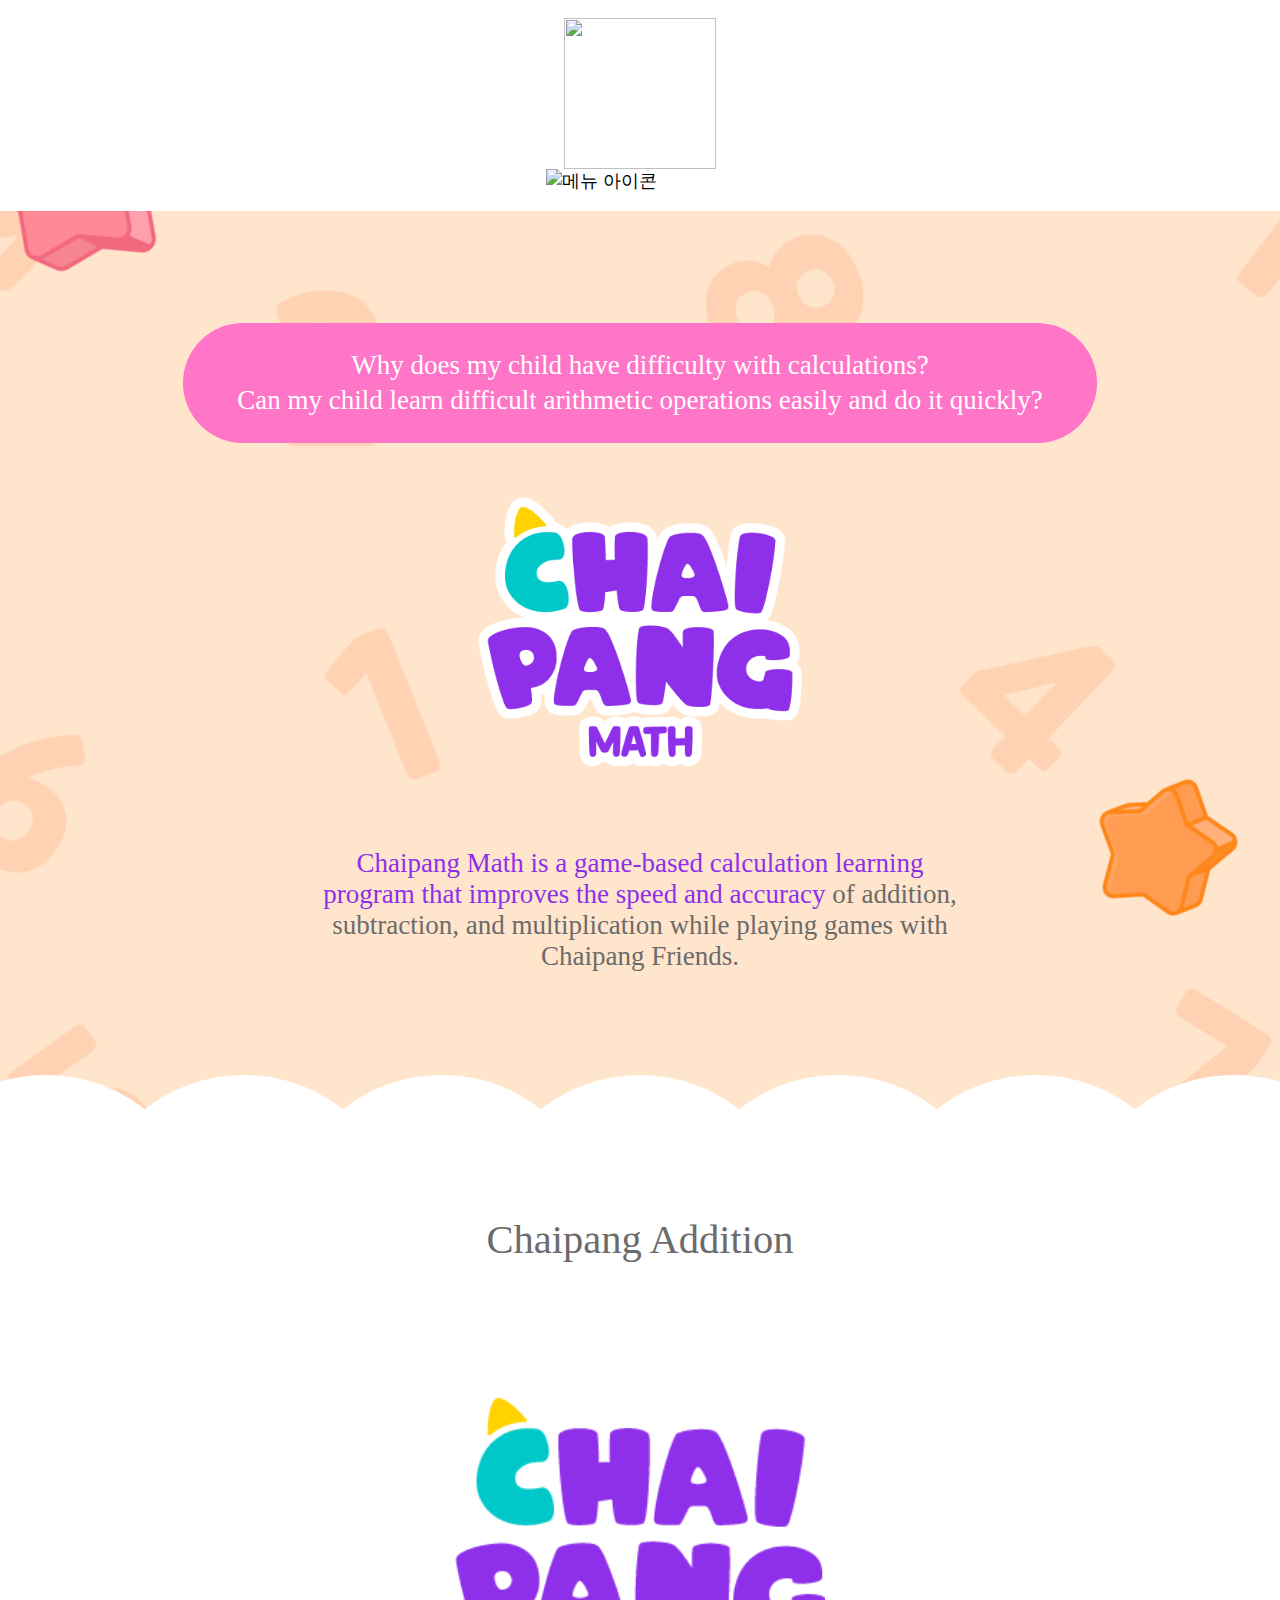
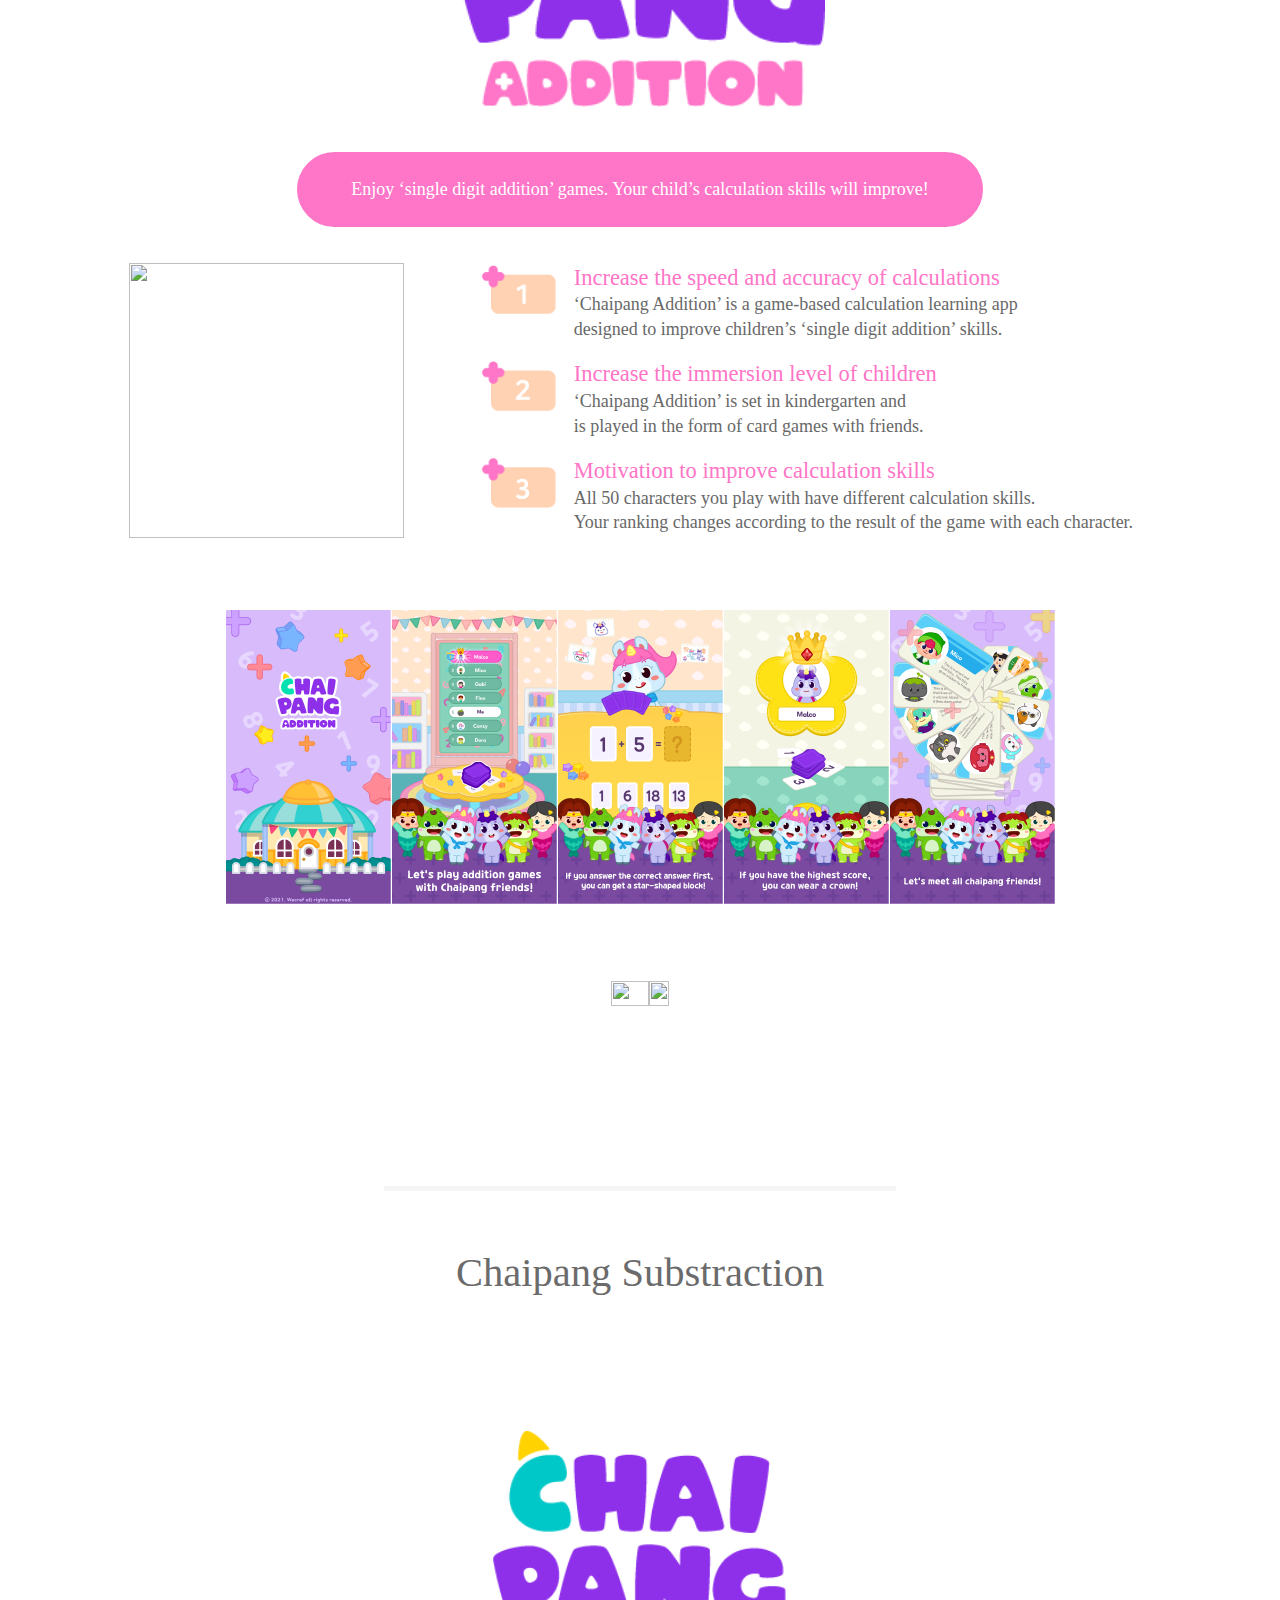
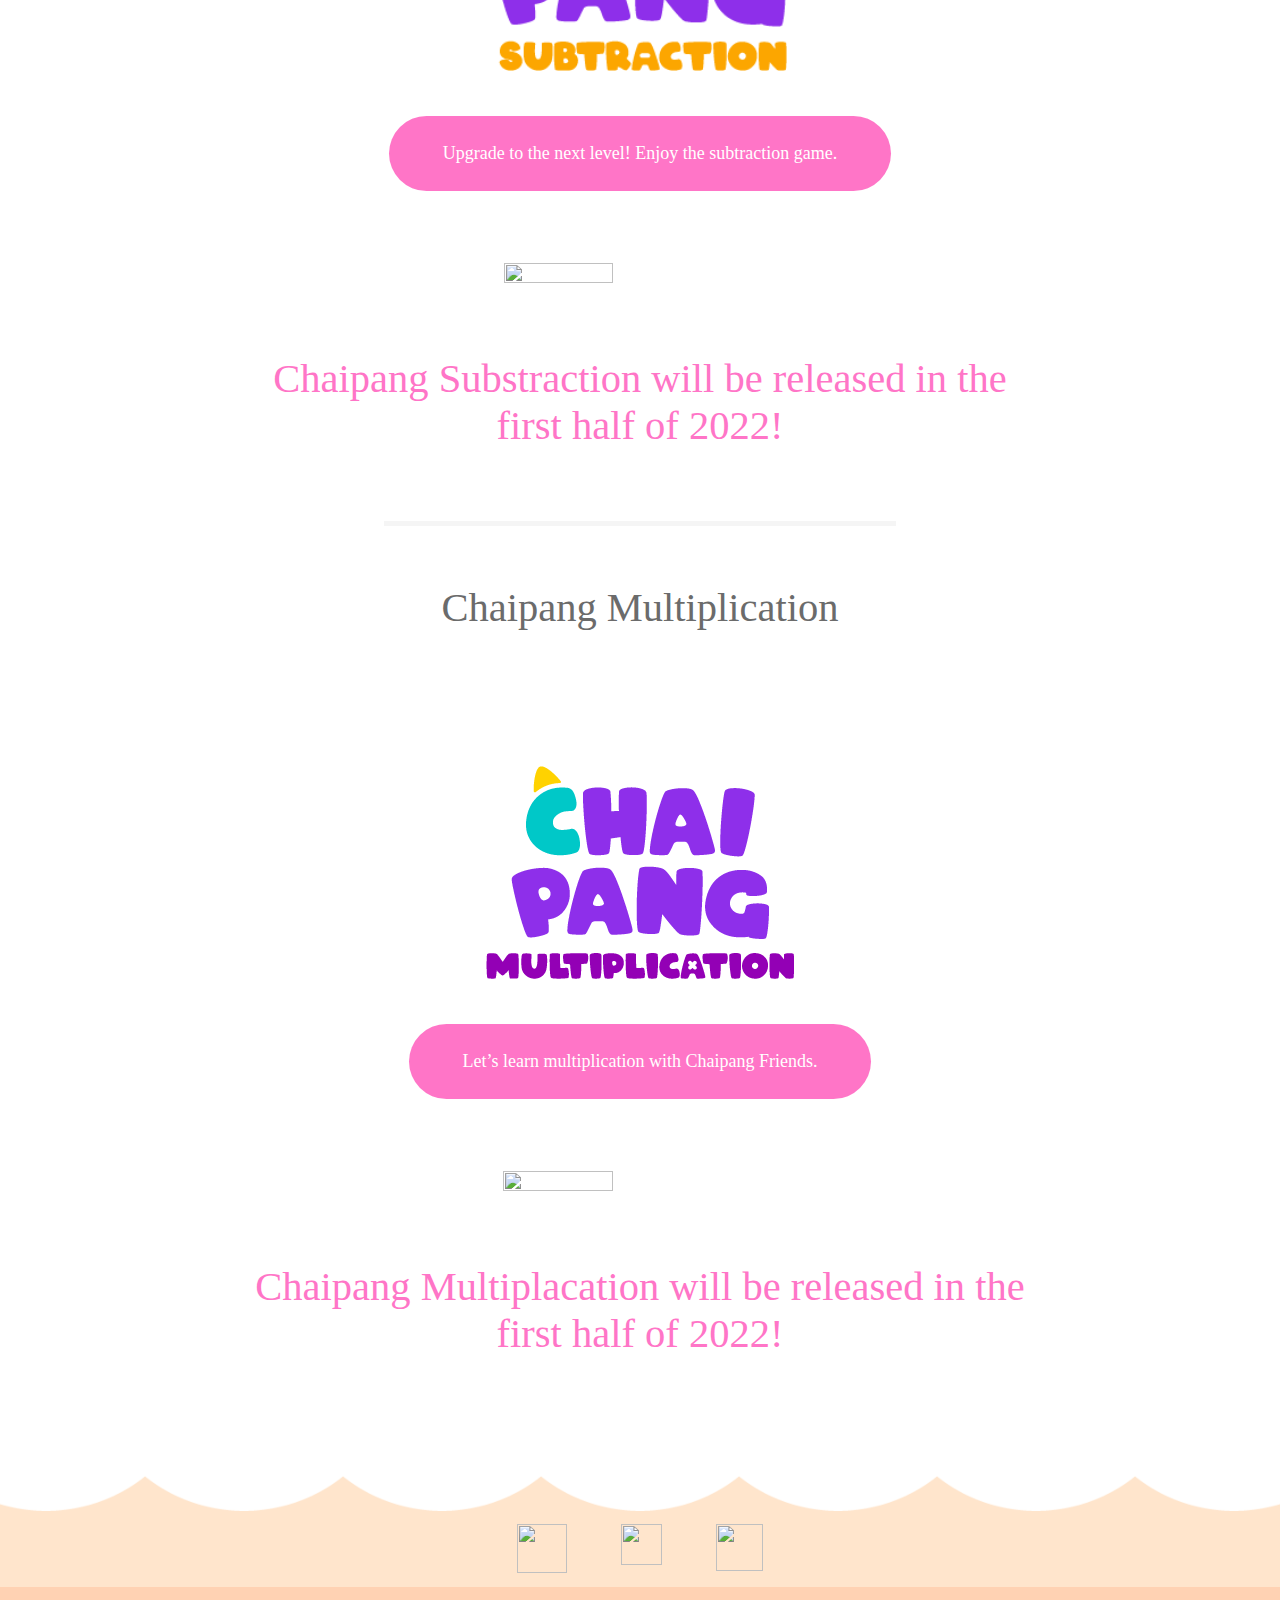
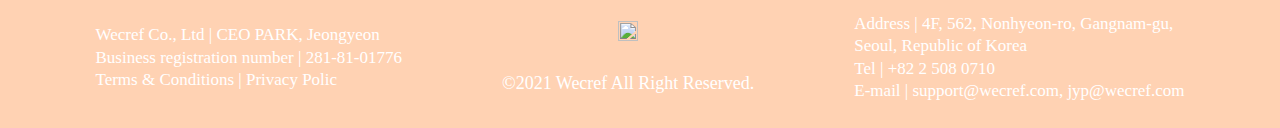
==== en_index.html @ 9ae9eca2 "반응형 6차 수정" ====
<html lang="en">
<head>
    <meta charset="UTF-8">
    <meta http-equiv="X-UA-Compatible" content="IE=edge">
    <meta name="viewport" content="width=device-width, initial-scale=1.0">
    <title>Chaipang Math</title>

    <link rel="stylesheet" href="./main.css"/>
    <script type="module" src="./main.js" defer="defer"></script>
</head>
<body>
    <span id="menu-main"></span>
    <nav>
        <div id="nav-main">
            <div id="nav-logo">
                <ul class="MarginZero">
                    <li><img src="./Resources/Img/Math_2.png"/></li>
                </ul>
            </div>
            <img
                id="nav_menu_icon"
                src="./Resources/Img/list_white_48dp.svg"
                alt="메뉴 아이콘"
            />
        </div>
        <div id="nav-contents" class="NanumB Font20Size">
            <ul id="nav-contents-menu" class="MarginZero PaddingZero">            
                <li data-href="#menu-main">About us</li>
                <li data-href="#menu-addition">Chaipang Addition</li>
                <li data-href="#menu-subtraction">Chaipang Substraction</li>
                <li data-href="#menu-multiplication">Chaipang Multiplication</li>
                <li>|</li>
                <li><a href="#">Chaipang kids</a></li>
                <li><a href="#">Wecref Co., Ltd.</a></li>
            </ul>
            <ul id="nav-contents-link">
                <li><a href="https://www.youtube.com/channel/UCpsxCqG0PIUx75o36Si4ptA"><img src="./Resources/Img/Math_4.png"/></a></li>
                <li><a href="https://www.instagram.com/chaipang.kids"><img src="./Resources/Img/Math_5.png"/></a></li>
                <li><a href="https://blog.naver.com/chaipang_kids"><img src="./Resources/Img/Math_6.png"/></a></li>
            </ul>
            <ul id="nav-contents-lang" class="MarginZero PaddingZero">
                <li data-lang="kr_index.html">KOR</li>
                <li>|</li>
                <li data-lang="en_index.html" class="clicked">ENG</li>
            </ul>
        </div>
    </nav>
    <div id="contents-main">
        <div id="contents-main-InfoA">
            <p class="MarginZero NanumEB Font30Size">Why does my child have difficulty with calculations?</p>
            <p class="MarginZero NanumEB Font30Size">Can my child learn difficult arithmetic operations easily and do it quickly?</p>
        </div>
        <img src="./Resources/Img/En/Math_7.png"/>
        <div id="contents-main-InfoB">
            <!-- <p class="MarginZero NanumB Font30Size"><span class="TxtNeon">Chaipang Math is a game-based calculation learning program</span></p>
            <p class="NanumB Font30Size"><span class="TxtNeon">that improves the speed and accuracy</span> of addition, subtraction, and multiplication</p>
            <p class="MarginZero NanumB Font30Size">while playing games with Chaipang Friends.</p> -->
            <p class="NanumB Font30Size"><span class="TxtNeon">Chaipang Math is a game-based calculation learning program that improves the speed and accuracy</span> of addition, subtraction, and multiplication while playing games with Chaipang Friends.</p>
        </div>
    </div>
    <div id="waveDecoUp"></div>
    <div id="contents-category">
        <div id="contents-category-container">
            <span id="menu-addition"></span>
            <p id="title" class="NanumEB Font45Size">Chaipang Addition</p>
            <img id="title-img" src="./Resources/Img/En/Math_8.png" />
            <p id="info" class="NanumEB Font33Size">Enjoy ‘single digit addition’ games. Your child’s calculation skills will improve!</p>
            <div id="release-container">
                <img src="./Resources/Img/Math_9.png"/>
                <div id="release-container-info">
                    <div id="release-info">
                        <img src="./Resources/Img/En/Math_10-1.png"/>
                        <div>
                            <p class="NanumEB Font25Size">Increase the speed and accuracy of calculations</p>
                            <p class="NanumR Font20Size">‘Chaipang Addition’ is a game-based calculation learning app</p>
                            <p class="NanumR Font20Size">designed to improve children’s ‘single digit addition’ skills.</p>
                        </div>
                    </div>
                    <div id="release-info">
                        <img src="./Resources/Img/En/Math_10-2.png"/>
                        <div>
                            <p class="NanumEB Font25Size">Increase the immersion level of children</p>
                            <p class="NanumR Font20Size">‘Chaipang Addition’ is set in kindergarten and</p>                            
                            <p class="NanumR Font20Size">is played in the form of card games with friends.</p>                            
                        </div>
                    </div>
                    <div id="release-info">
                        <img src="./Resources/Img/En/Math_10-3.png"/>
                        <div>
                            <p class="NanumEB Font25Size">Motivation to improve calculation skills</p>
                            <p class="NanumR Font20Size">All 50 characters you play with have different calculation skills.</p>
                            <p class="NanumR Font20Size">Your ranking changes according to the result of the game with each character.</p>
                        </div>
                    </div>
                </div>
            </div>
            <ul id="release-container-imgs" class="">
                <li><img src="./Resources/Img/En/Math_11.png"/></li>
                <li><img src="./Resources/Img/En/Math_12.png"/></li>
                <li><img src="./Resources/Img/En/Math_13.png"/></li>
                <li><img src="./Resources/Img/En/Math_14.png"/></li>
                <li><img src="./Resources/Img/En/Math_15.png"/></li>
            </ul>
            <ul id="release-container-link">
                <li><a href="https://play.google.com/store/apps/details?id=com.wecref.chaipang.chinese&hl=en&gl=kr"><img src="./Resources/Img/source.png"/></a></li>
                <li><a href="https://apps.apple.com/kr/app/%EC%B0%A8%EC%9D%B4%ED%8C%A1-%EC%A4%91%EA%B5%AD%EC%96%B4/id1570555582"><img src="./Resources/Img/source_1.png"/></a></li>
            </ul>
        </div>
        <div id="newline"></div>
        <div id="contents-category-container">
            <span id="menu-subtraction"></span>
            <p id="title" class="NanumEB Font45Size">Chaipang Substraction</p>
            <img id="title-img" src="./Resources/Img/En/Math_16.png" />
            <p id="info" class="NanumEB Font33Size">Upgrade to the next level! Enjoy the subtraction game.</p>
            <img id="character" src="./Resources/Img/Math_17.png"/>
            <p id="comingSoon" class="MarginZero NanumEB Font45Size">Chaipang Substraction will be released in the</p>
            <p id="comingSoon" class="MarginZero NanumEB Font45Size">first half of 2022!</p>
        </div>
        <div id="newline"></div>
        <div id="contents-category-container">
            <span id="menu-multiplication"></span>
            <p id="title" class="NanumEB Font45Size">Chaipang Multiplication</p>
            <img id="title-img" src="./Resources/Img/En/Math_23.png" />
            <p id="info" class="NanumEB Font33Size">Let’s learn multiplication with Chaipang Friends.</p>
            <img id="character" src="./Resources/Img/Math_18.png"/>
            <p id="comingSoon" class="MarginZero NanumEB Font45Size">Chaipang Multiplacation will be released in the</p>
            <p id="comingSoon" class="MarginZero NanumEB Font45Size">first half of 2022!</p>
        </div>
    </div>
    <div id="waveDecoDown"></div>
    <footer>
        <ul id="footer-link">
            <li><a href="https://www.youtube.com/channel/UCpsxCqG0PIUx75o36Si4ptA"><img src="./Resources/Img/Math_20.png"/></a></li>
            <li><a href="https://www.instagram.com/chaipang.kids"><img src="./Resources/Img/Math_21.png"/></a></li>
            <li><a href="https://blog.naver.com/chaipang_kids"><img src="./Resources/Img/Math_22.png"/></a></li>
        </ul>
        <div id="footer-info">
            <ul>
                <li>Wecref Co., Ltd | CEO PARK, Jeongyeon</li>
                <li>Business registration number | 281-81-01776</li>
                <li>Terms & Conditions | Privacy Polic</li>
            </ul>
            <ul>
                <li><img src="./Resources/Img/source_2.png"/></li>
                <li>©2021 Wecref All Right Reserved.</li>
            </ul>
            <ul>
                <li>Address | 4F, 562, Nonhyeon-ro, Gangnam-gu,</li>
                <li>Seoul, Republic of Korea</li>
                <li>Tel | +82 2 508 0710</li>
                <li>E-mail | support@wecref.com, jyp@wecref.com</li>
            </ul>
        </div>
    </footer>
</body>
</html>
---- main.css ----
@charset "UTF-8";
@import url(CSS/Font.css);
@import url(CSS/Public.css);
@import url(CSS/Deco.css);
@import url(CSS/Nav.css);
@import url(CSS/ContentsMain.css);
@import url(CSS/ContentsCategory.css);
@import url(CSS/Footer.css);
@import url(CSS/BodyAndResolution.css);
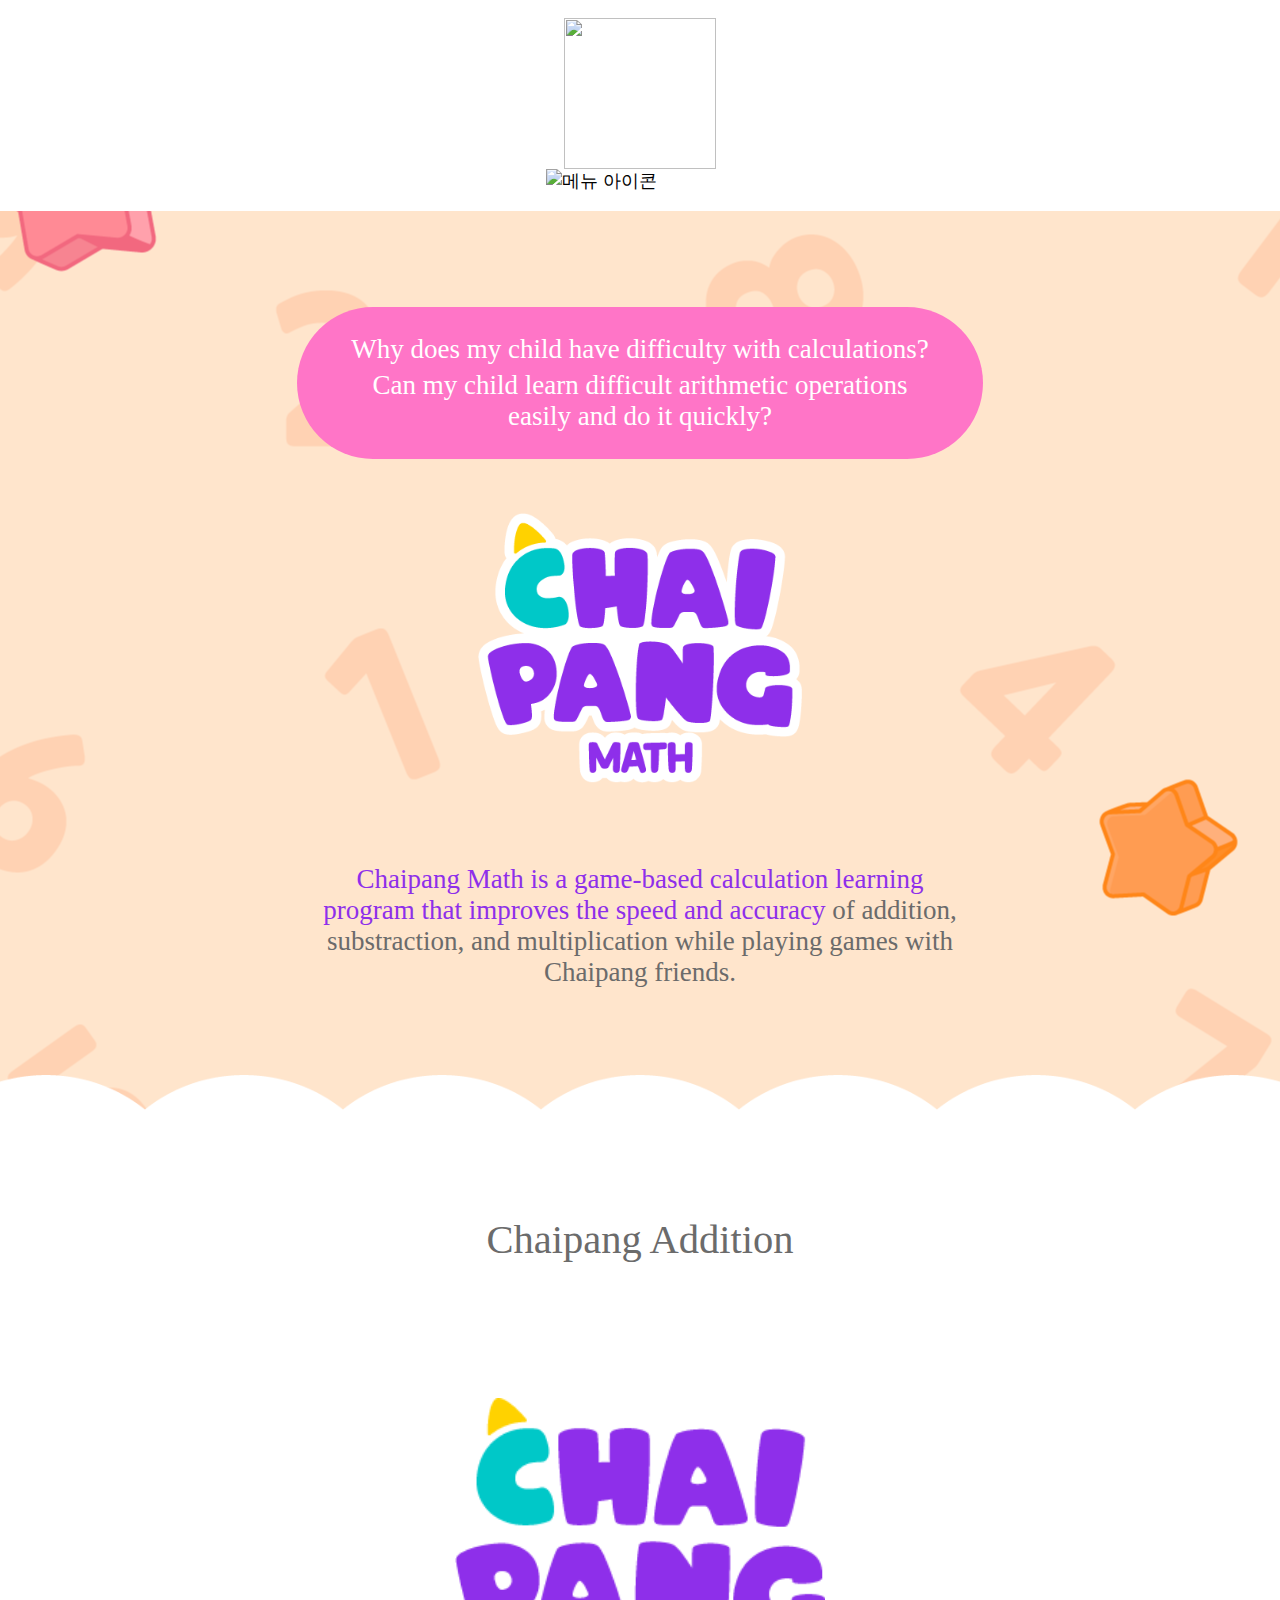
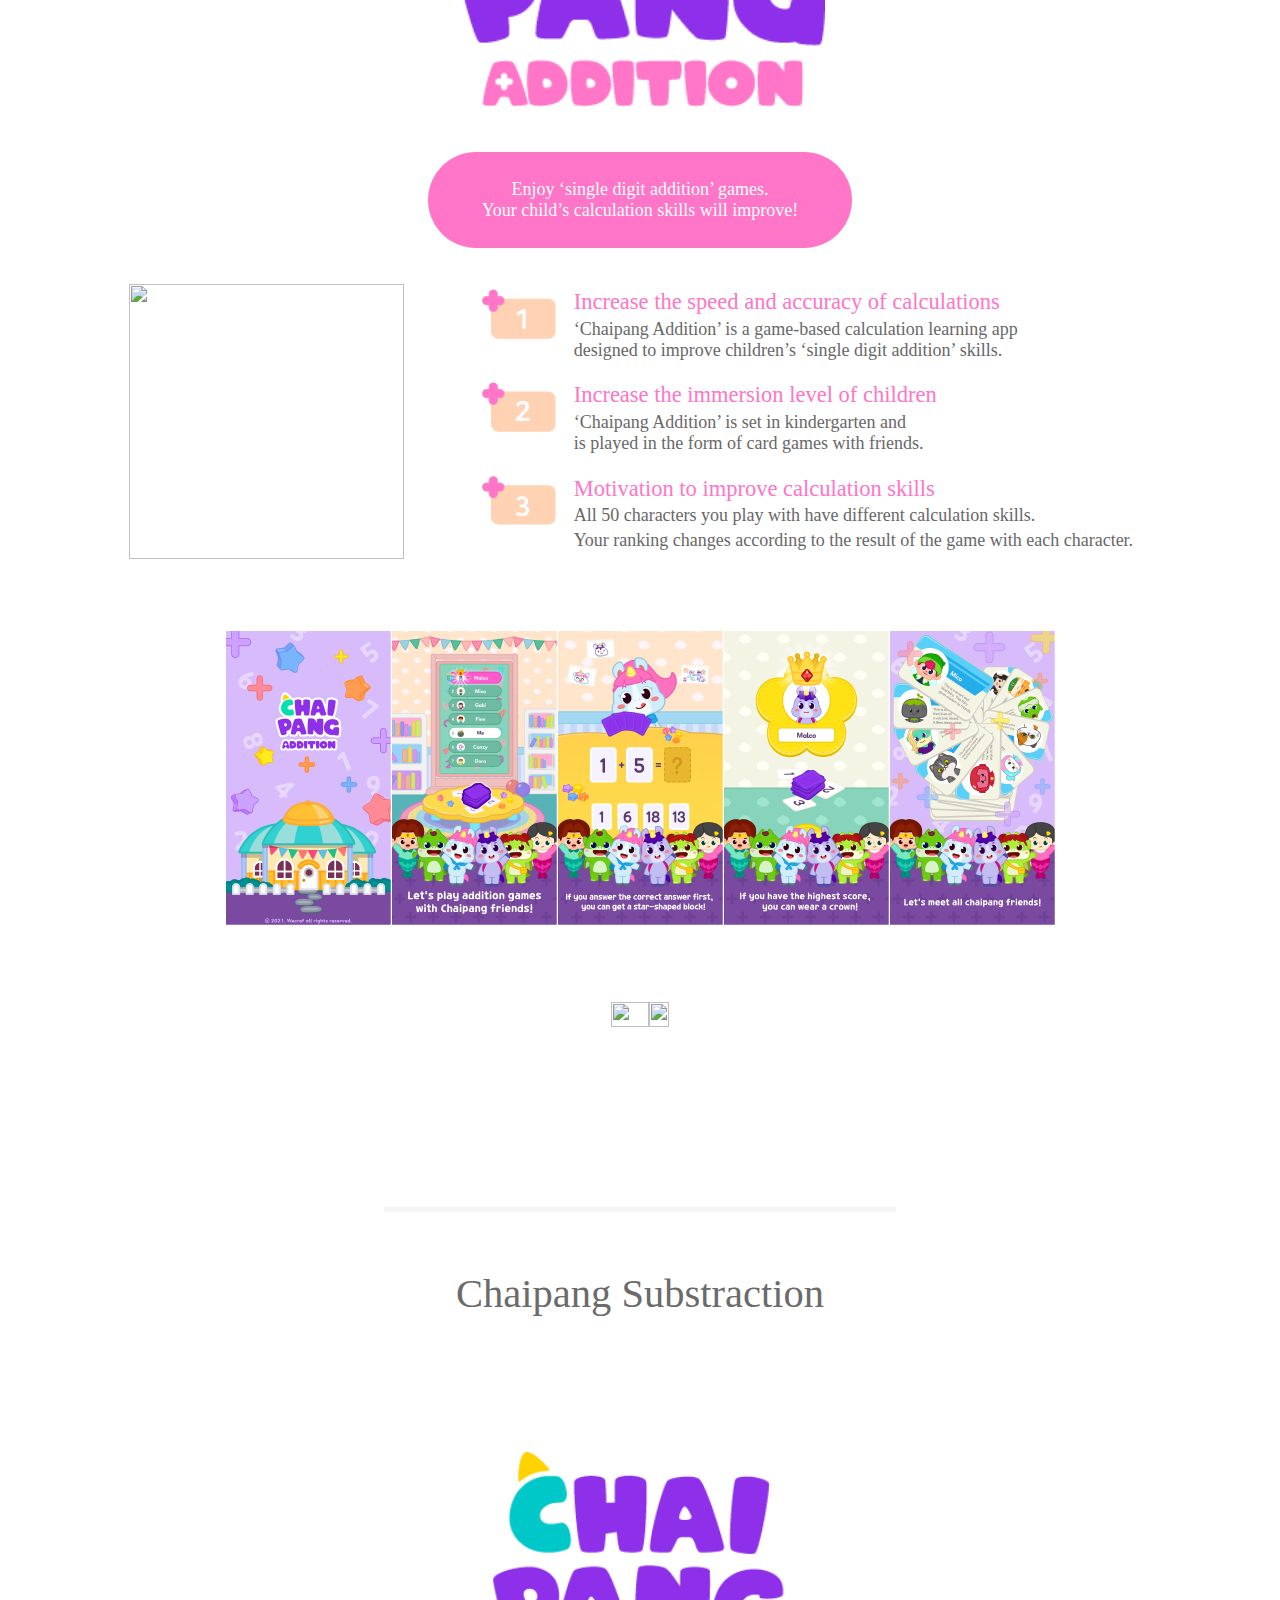
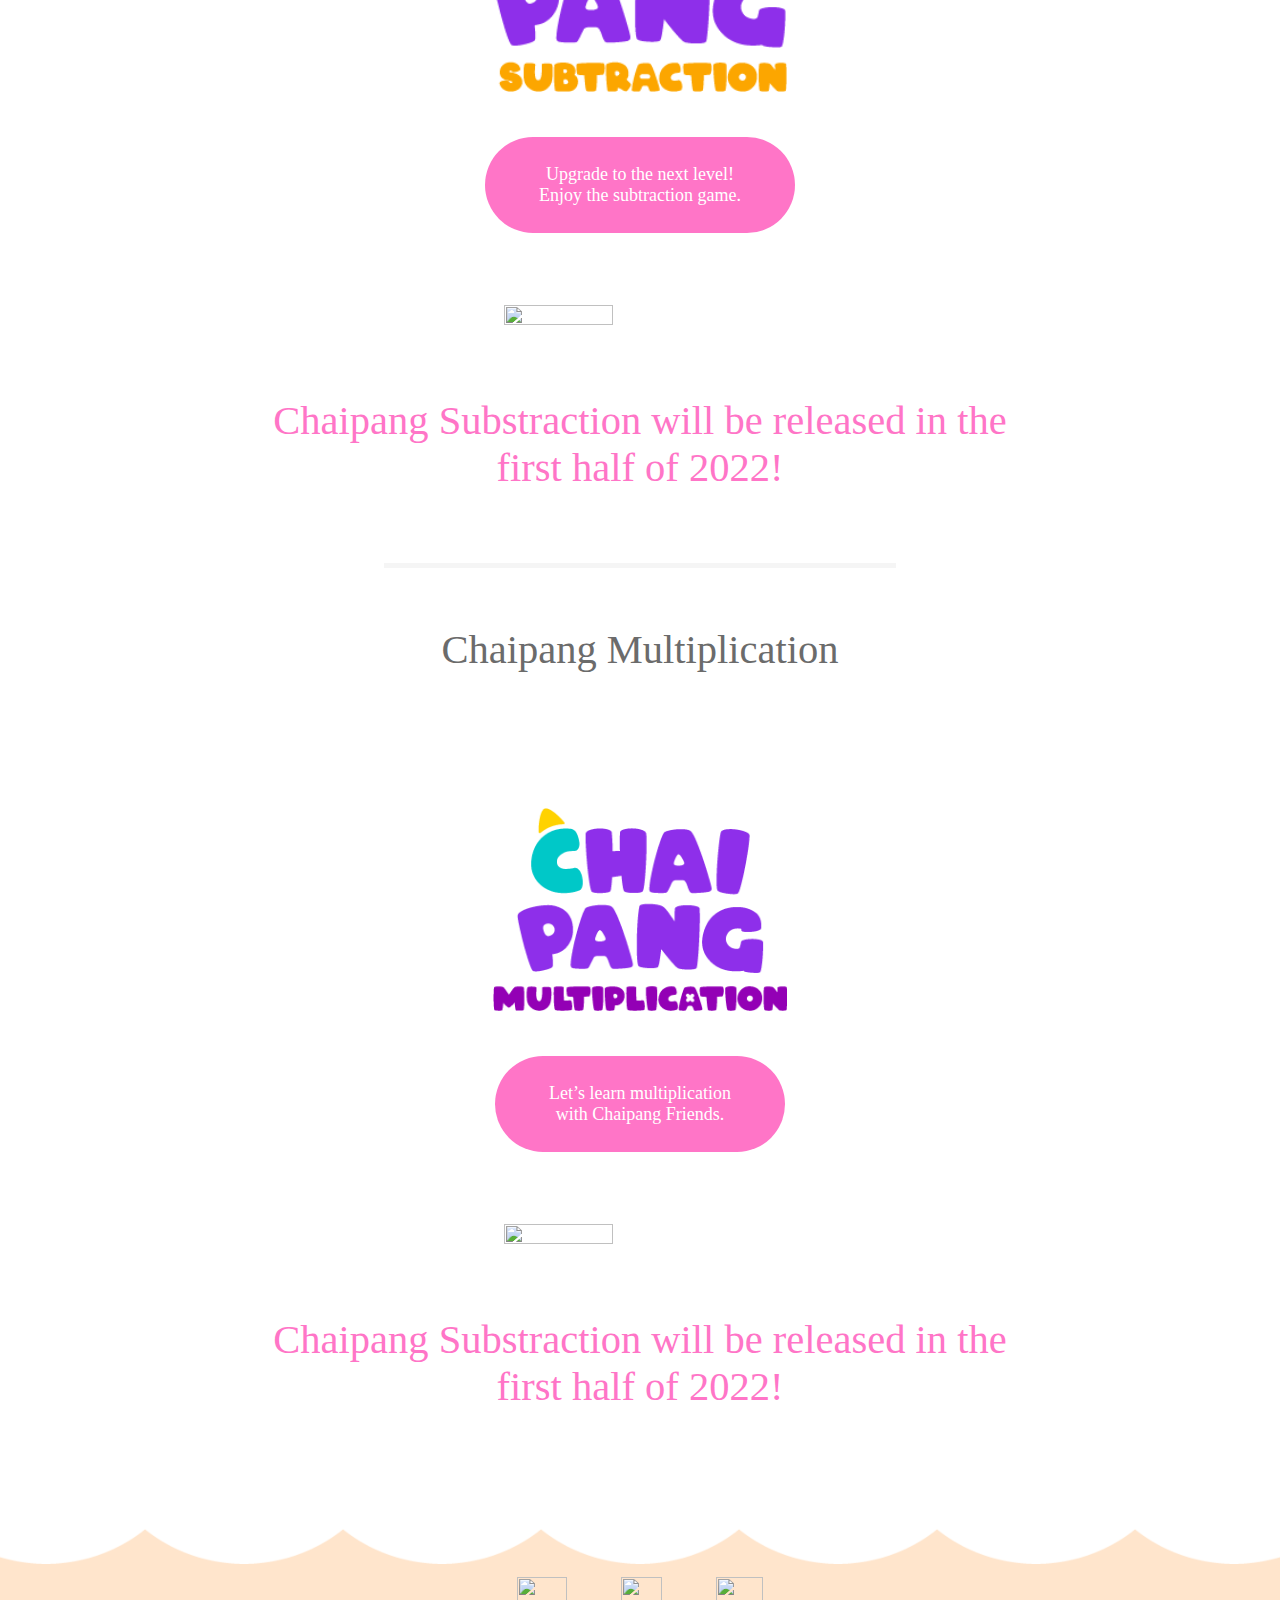
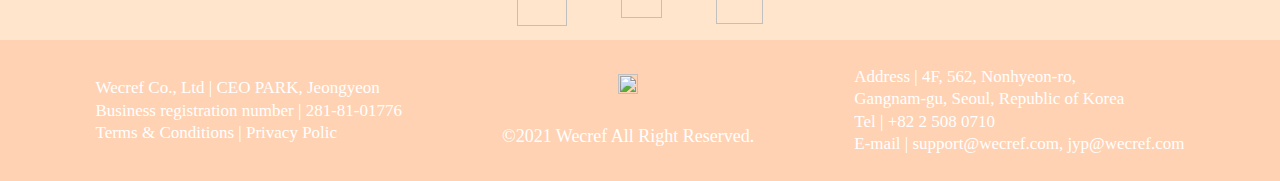
==== commit f3a16d88: "도메인 적용 및 메타 데이터 추가" ====
--- a/en_index.html
+++ b/en_index.html
@@ -3,6 +3,47 @@
     <meta charset="UTF-8">
     <meta http-equiv="X-UA-Compatible" content="IE=edge">
     <meta name="viewport" content="width=device-width, initial-scale=1.0">
+
+    <meta name="Keywords" content="Chaipang, Chaipang Math, Wecref, Math for kids, arithmetic for kids, addition for kids, substraction for kids, multiplication for kids, math game" />
+    <meta name="Description" content="Chaipang Math is a game-based calculation learning program that improves the speed and accuracy of addition, substraction, and multiplication." />
+    
+    <meta http-equiv="Subject" content="Chaipang Math is a game-based calculation learning program that improves the speed and accuracy of addition, substraction, and multiplication." />
+    <meta http-equiv="Title" content="Chaipang Math" />
+    <meta http-equiv="Author" content="K.Moon" />
+    <meta http-equiv="publisher" content="Wecref" />
+    <meta http-equiv="Other Agent" content="K.Moon" />
+    <meta http-equiv="Generator" content="Visual Studio Code" />
+    <meta http-equiv="Reply-To" content="wecref.dev@gmail.com" />
+    <meta http-equiv="Email" content="wecref.dev@gmail.com" />
+    <meta http-equiv="Distribution" content="K.Moon" />
+    <meta http-equiv="Copyright" content="2022 Wecref Co., Ltd." />
+    <meta name="Date" content="2022-02-22T05:12:00+09:00" />
+    <meta http-equiv="Content-Script-Type" content="Text/javascript" />
+    <meta property="https://math.chaipangkids.com/" content="website" />
+    <!-- 기본적 웹 설정 og 메타태그 -->
+    <meta property="og:url" content="https://math.chaipangkids.com/" />
+    <meta property="og:title" content="Chaipang Math" />
+    <meta
+      property="og:image"
+      content="https://math.chaipangkids.com/Resources/Img/share.png"
+    />
+    <meta
+      property="og:image:secure_url"
+      content="https://math.chaipangkids.com/Resources/Img/share.png"
+    />
+    <meta property="og:image:type" content="image/png" />
+    <meta property="og:image:width" content="1200" />
+    <meta property="og:image:height" content="630" />
+    <meta property="og:image:alt" content="차이팡 공유 썸네일" />
+    <meta
+      property="og:description"
+      content="Chaipang Math is a game-based calculation learning program that improves the speed and accuracy of addition, substraction, and multiplication."
+    />
+    <meta property="og:site_name" content="Chaipang Math" />
+    <meta property="og:locale" content="en_US" />
+    <meta property="og:locale:alternate" content="ko_KR" />
+
+    <link rel="shortcut icon" type="image/x-icon" href="Resources/Img/wecref_cion.png" />
     <title>Chaipang Math</title>
 
     <link rel="stylesheet" href="./main.css"/>
@@ -48,14 +89,13 @@
     <div id="contents-main">
         <div id="contents-main-InfoA">
             <p class="MarginZero NanumEB Font30Size">Why does my child have difficulty with calculations?</p>
-            <p class="MarginZero NanumEB Font30Size">Can my child learn difficult arithmetic operations easily and do it quickly?</p>
+            <p class="MarginZero NanumEB Font30Size">Can my child learn difficult arithmetic operations <br class="br"/>easily and do it quickly?</p>
         </div>
         <img src="./Resources/Img/En/Math_7.png"/>
         <div id="contents-main-InfoB">
-            <!-- <p class="MarginZero NanumB Font30Size"><span class="TxtNeon">Chaipang Math is a game-based calculation learning program</span></p>
-            <p class="NanumB Font30Size"><span class="TxtNeon">that improves the speed and accuracy</span> of addition, subtraction, and multiplication</p>
-            <p class="MarginZero NanumB Font30Size">while playing games with Chaipang Friends.</p> -->
-            <p class="NanumB Font30Size"><span class="TxtNeon">Chaipang Math is a game-based calculation learning program that improves the speed and accuracy</span> of addition, subtraction, and multiplication while playing games with Chaipang Friends.</p>
+            <p class="NanumB Font30Size">
+                <span class="TxtNeon">Chaipang Math is a game-based calculation learning program that improves the speed and accuracy</span> 
+                of addition, substraction, and multiplication while playing games with Chaipang friends.</p>
         </div>
     </div>
     <div id="waveDecoUp"></div>
@@ -64,7 +104,7 @@
             <span id="menu-addition"></span>
             <p id="title" class="NanumEB Font45Size">Chaipang Addition</p>
             <img id="title-img" src="./Resources/Img/En/Math_8.png" />
-            <p id="info" class="NanumEB Font33Size">Enjoy ‘single digit addition’ games. Your child’s calculation skills will improve!</p>
+            <p id="info" class="NanumEB Font33Size">Enjoy ‘single digit addition’ games. <br class="br"/>Your child’s calculation skills will improve!</p>
             <div id="release-container">
                 <img src="./Resources/Img/Math_9.png"/>
                 <div id="release-container-info">
@@ -72,16 +112,14 @@
                         <img src="./Resources/Img/En/Math_10-1.png"/>
                         <div>
                             <p class="NanumEB Font25Size">Increase the speed and accuracy of calculations</p>
-                            <p class="NanumR Font20Size">‘Chaipang Addition’ is a game-based calculation learning app</p>
-                            <p class="NanumR Font20Size">designed to improve children’s ‘single digit addition’ skills.</p>
+                            <p class="NanumR Font20Size">‘Chaipang Addition’ is a game-based calculation learning app<br class="br"/> designed to improve children’s ‘single digit addition’ skills.</p>
                         </div>
                     </div>
                     <div id="release-info">
                         <img src="./Resources/Img/En/Math_10-2.png"/>
                         <div>
                             <p class="NanumEB Font25Size">Increase the immersion level of children</p>
-                            <p class="NanumR Font20Size">‘Chaipang Addition’ is set in kindergarten and</p>                            
-                            <p class="NanumR Font20Size">is played in the form of card games with friends.</p>                            
+                            <p class="NanumR Font20Size">‘Chaipang Addition’ is set in kindergarten and<br class="br"/> is played in the form of card games with friends.</p>                            
                         </div>
                     </div>
                     <div id="release-info">
@@ -111,7 +149,7 @@
             <span id="menu-subtraction"></span>
             <p id="title" class="NanumEB Font45Size">Chaipang Substraction</p>
             <img id="title-img" src="./Resources/Img/En/Math_16.png" />
-            <p id="info" class="NanumEB Font33Size">Upgrade to the next level! Enjoy the subtraction game.</p>
+            <p id="info" class="NanumEB Font33Size">Upgrade to the next level! <br class="br"/>Enjoy the subtraction game.</p>
             <img id="character" src="./Resources/Img/Math_17.png"/>
             <p id="comingSoon" class="MarginZero NanumEB Font45Size">Chaipang Substraction will be released in the</p>
             <p id="comingSoon" class="MarginZero NanumEB Font45Size">first half of 2022!</p>
@@ -121,9 +159,9 @@
             <span id="menu-multiplication"></span>
             <p id="title" class="NanumEB Font45Size">Chaipang Multiplication</p>
             <img id="title-img" src="./Resources/Img/En/Math_23.png" />
-            <p id="info" class="NanumEB Font33Size">Let’s learn multiplication with Chaipang Friends.</p>
+            <p id="info" class="NanumEB Font33Size">Let’s learn multiplication <br class="br"/>with Chaipang Friends.</p>
             <img id="character" src="./Resources/Img/Math_18.png"/>
-            <p id="comingSoon" class="MarginZero NanumEB Font45Size">Chaipang Multiplacation will be released in the</p>
+            <p id="comingSoon" class="MarginZero NanumEB Font45Size">Chaipang Substraction will be released in the</p>
             <p id="comingSoon" class="MarginZero NanumEB Font45Size">first half of 2022!</p>
         </div>
     </div>
@@ -145,8 +183,8 @@
                 <li>©2021 Wecref All Right Reserved.</li>
             </ul>
             <ul>
-                <li>Address | 4F, 562, Nonhyeon-ro, Gangnam-gu,</li>
-                <li>Seoul, Republic of Korea</li>
+                <li>Address | 4F, 562, Nonhyeon-ro,</li>
+                <li>Gangnam-gu, Seoul, Republic of Korea</li>
                 <li>Tel | +82 2 508 0710</li>
                 <li>E-mail | support@wecref.com, jyp@wecref.com</li>
             </ul>
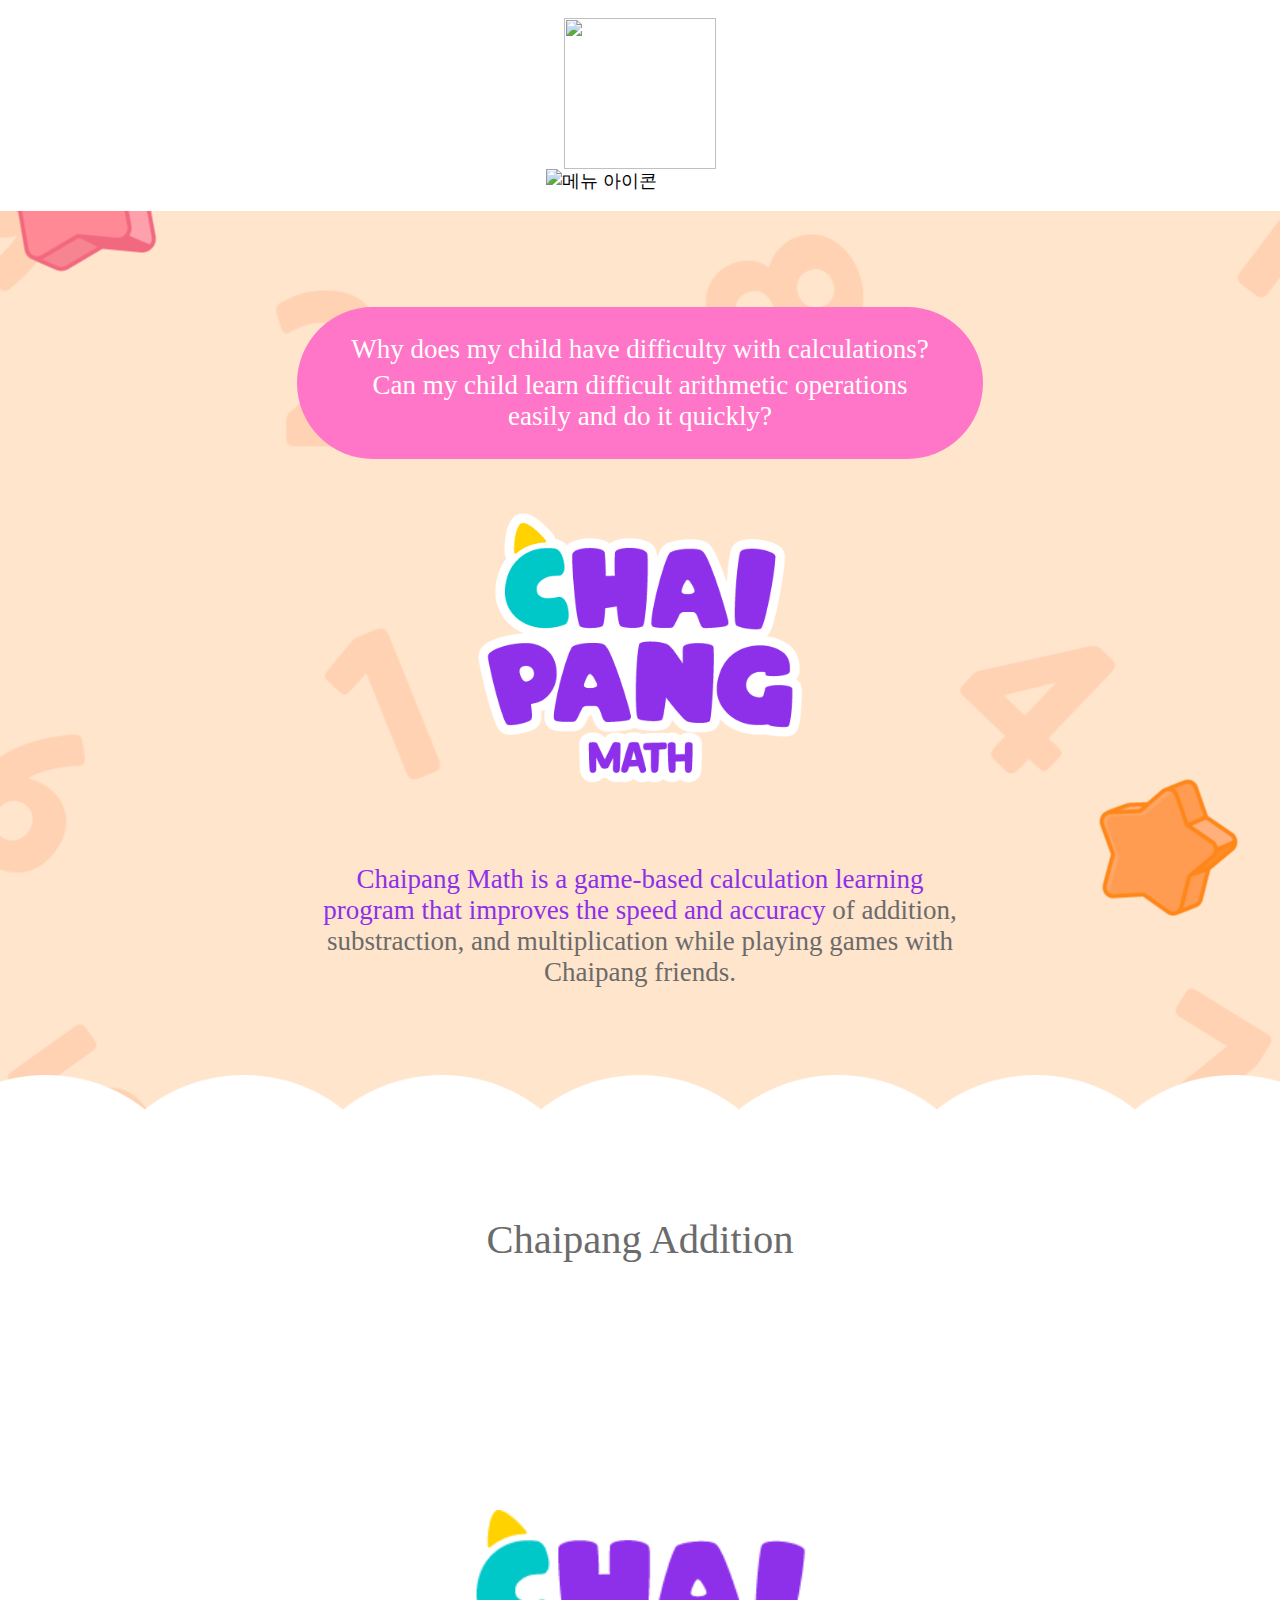
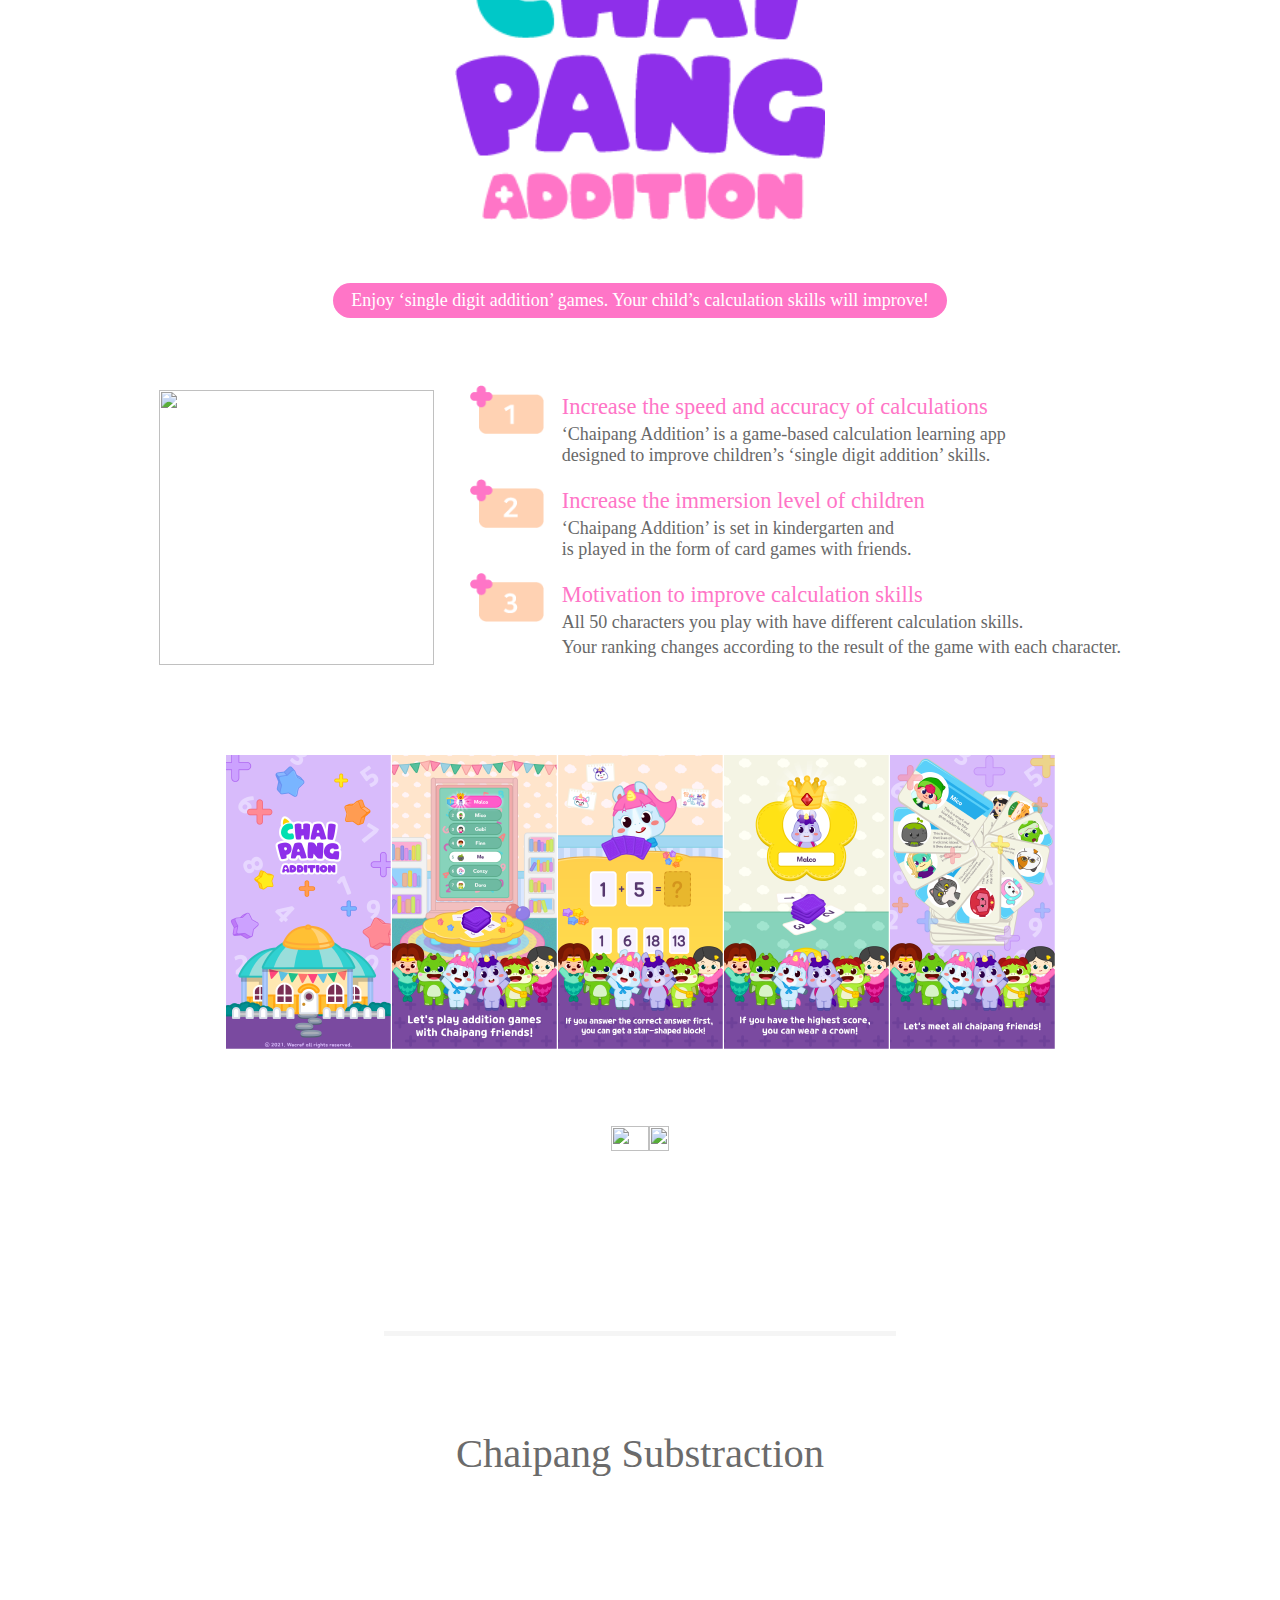
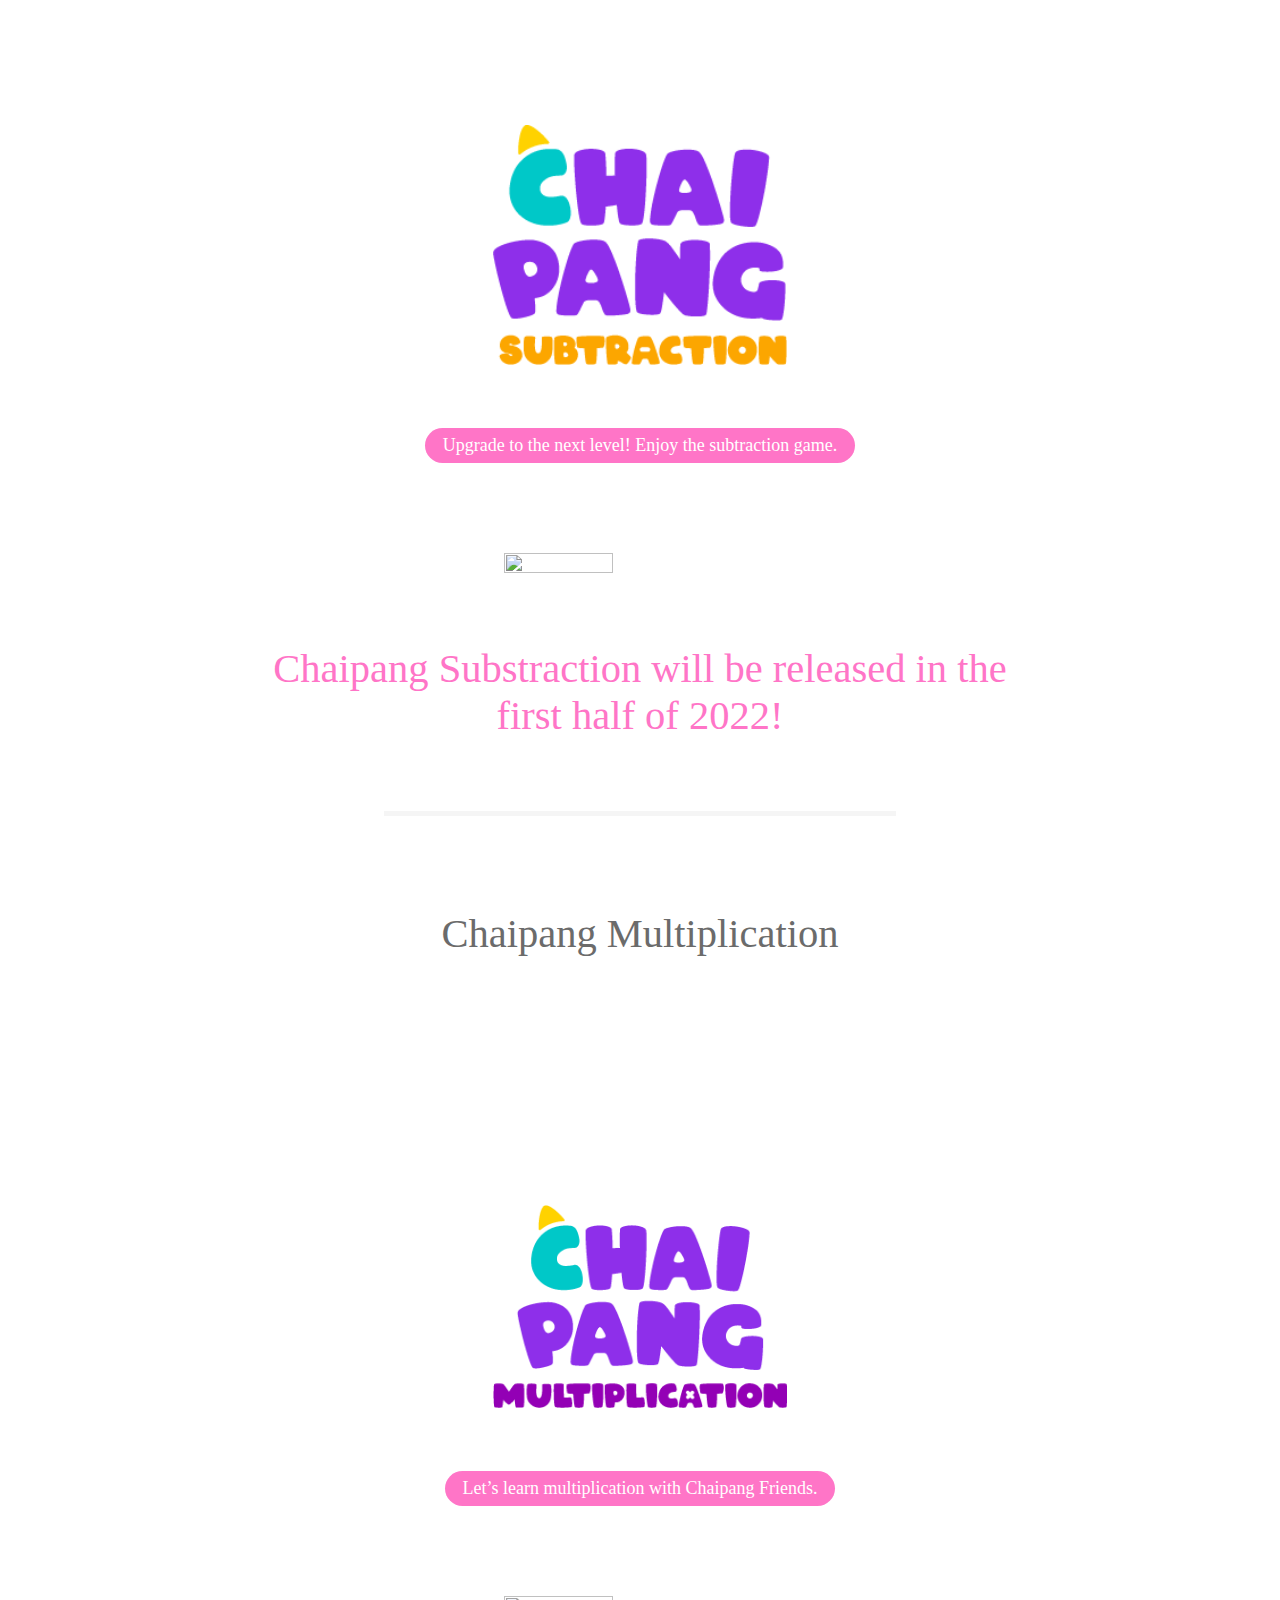
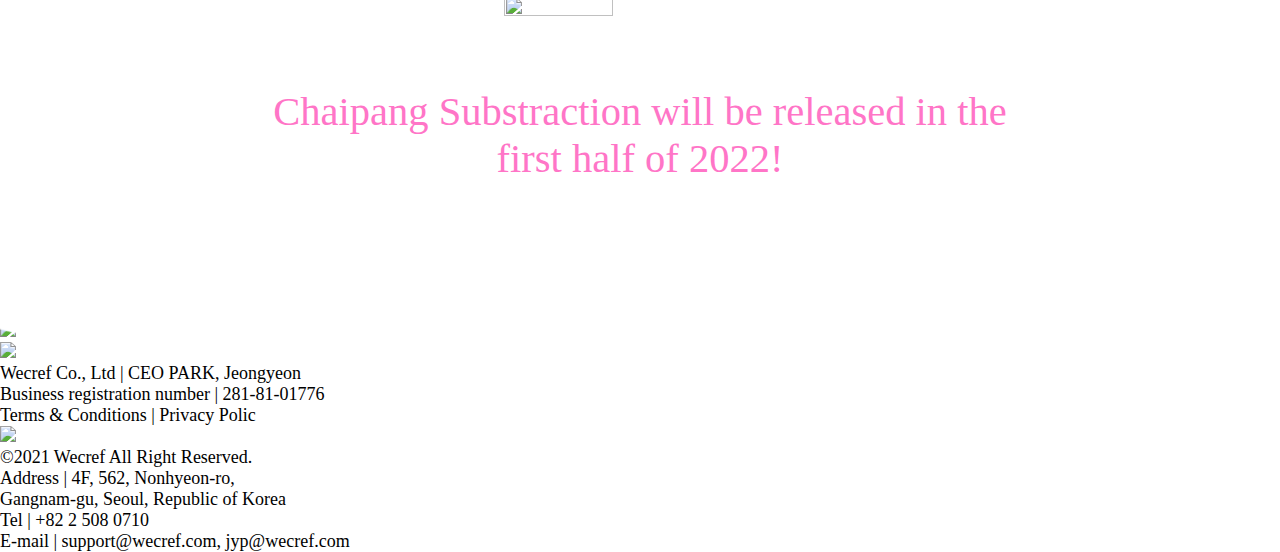
==== commit 861940b4: "영어 레이아웃 수정" ====
--- a/en_index.html
+++ b/en_index.html
@@ -71,8 +71,8 @@
                 <li data-href="#menu-subtraction">Chaipang Substraction</li>
                 <li data-href="#menu-multiplication">Chaipang Multiplication</li>
                 <li>|</li>
-                <li><a href="#">Chaipang kids</a></li>
-                <li><a href="#">Wecref Co., Ltd.</a></li>
+                <li><a href="https://chaipangkids.com/">Chaipang kids</a></li>
+                <li><a href="https://wecref.com/">Wecref Co., Ltd.</a></li>
             </ul>
             <ul id="nav-contents-link">
                 <li><a href="https://www.youtube.com/channel/UCpsxCqG0PIUx75o36Si4ptA"><img src="./Resources/Img/Math_4.png"/></a></li>
@@ -98,10 +98,10 @@
                 of addition, substraction, and multiplication while playing games with Chaipang friends.</p>
         </div>
     </div>
+    <span id="menu-addition"></span>
     <div id="waveDecoUp"></div>
     <div id="contents-category">
         <div id="contents-category-container">
-            <span id="menu-addition"></span>
             <p id="title" class="NanumEB Font45Size">Chaipang Addition</p>
             <img id="title-img" src="./Resources/Img/En/Math_8.png" />
             <p id="info" class="NanumEB Font33Size">Enjoy ‘single digit addition’ games. <br class="br"/>Your child’s calculation skills will improve!</p>
@@ -144,35 +144,33 @@
                 <li><a href="https://apps.apple.com/kr/app/%EC%B0%A8%EC%9D%B4%ED%8C%A1-%EC%A4%91%EA%B5%AD%EC%96%B4/id1570555582"><img src="./Resources/Img/source_1.png"/></a></li>
             </ul>
         </div>
+        <span id="menu-subtraction"></span>
         <div id="newline"></div>
         <div id="contents-category-container">
-            <span id="menu-subtraction"></span>
             <p id="title" class="NanumEB Font45Size">Chaipang Substraction</p>
             <img id="title-img" src="./Resources/Img/En/Math_16.png" />
             <p id="info" class="NanumEB Font33Size">Upgrade to the next level! <br class="br"/>Enjoy the subtraction game.</p>
             <img id="character" src="./Resources/Img/Math_17.png"/>
-            <p id="comingSoon" class="MarginZero NanumEB Font45Size">Chaipang Substraction will be released in the</p>
-            <p id="comingSoon" class="MarginZero NanumEB Font45Size">first half of 2022!</p>
+            <p id="comingSoon" class="MarginZero NanumEB Font45Size">Chaipang Substraction will be released in the <br>first half of 2022!</p>
         </div>
+        <span id="menu-multiplication"></span>
         <div id="newline"></div>
         <div id="contents-category-container">
-            <span id="menu-multiplication"></span>
             <p id="title" class="NanumEB Font45Size">Chaipang Multiplication</p>
             <img id="title-img" src="./Resources/Img/En/Math_23.png" />
             <p id="info" class="NanumEB Font33Size">Let’s learn multiplication <br class="br"/>with Chaipang Friends.</p>
             <img id="character" src="./Resources/Img/Math_18.png"/>
-            <p id="comingSoon" class="MarginZero NanumEB Font45Size">Chaipang Substraction will be released in the</p>
-            <p id="comingSoon" class="MarginZero NanumEB Font45Size">first half of 2022!</p>
+            <p id="comingSoon" class="MarginZero NanumEB Font45Size">Chaipang Substraction will be released in the <br>first half of 2022!</p>
         </div>
     </div>
     <div id="waveDecoDown"></div>
     <footer>
-        <ul id="footer-link">
+        <ul class="link">
             <li><a href="https://www.youtube.com/channel/UCpsxCqG0PIUx75o36Si4ptA"><img src="./Resources/Img/Math_20.png"/></a></li>
             <li><a href="https://www.instagram.com/chaipang.kids"><img src="./Resources/Img/Math_21.png"/></a></li>
             <li><a href="https://blog.naver.com/chaipang_kids"><img src="./Resources/Img/Math_22.png"/></a></li>
         </ul>
-        <div id="footer-info">
+        <div class="info">
             <ul>
                 <li>Wecref Co., Ltd | CEO PARK, Jeongyeon</li>
                 <li>Business registration number | 281-81-01776</li>
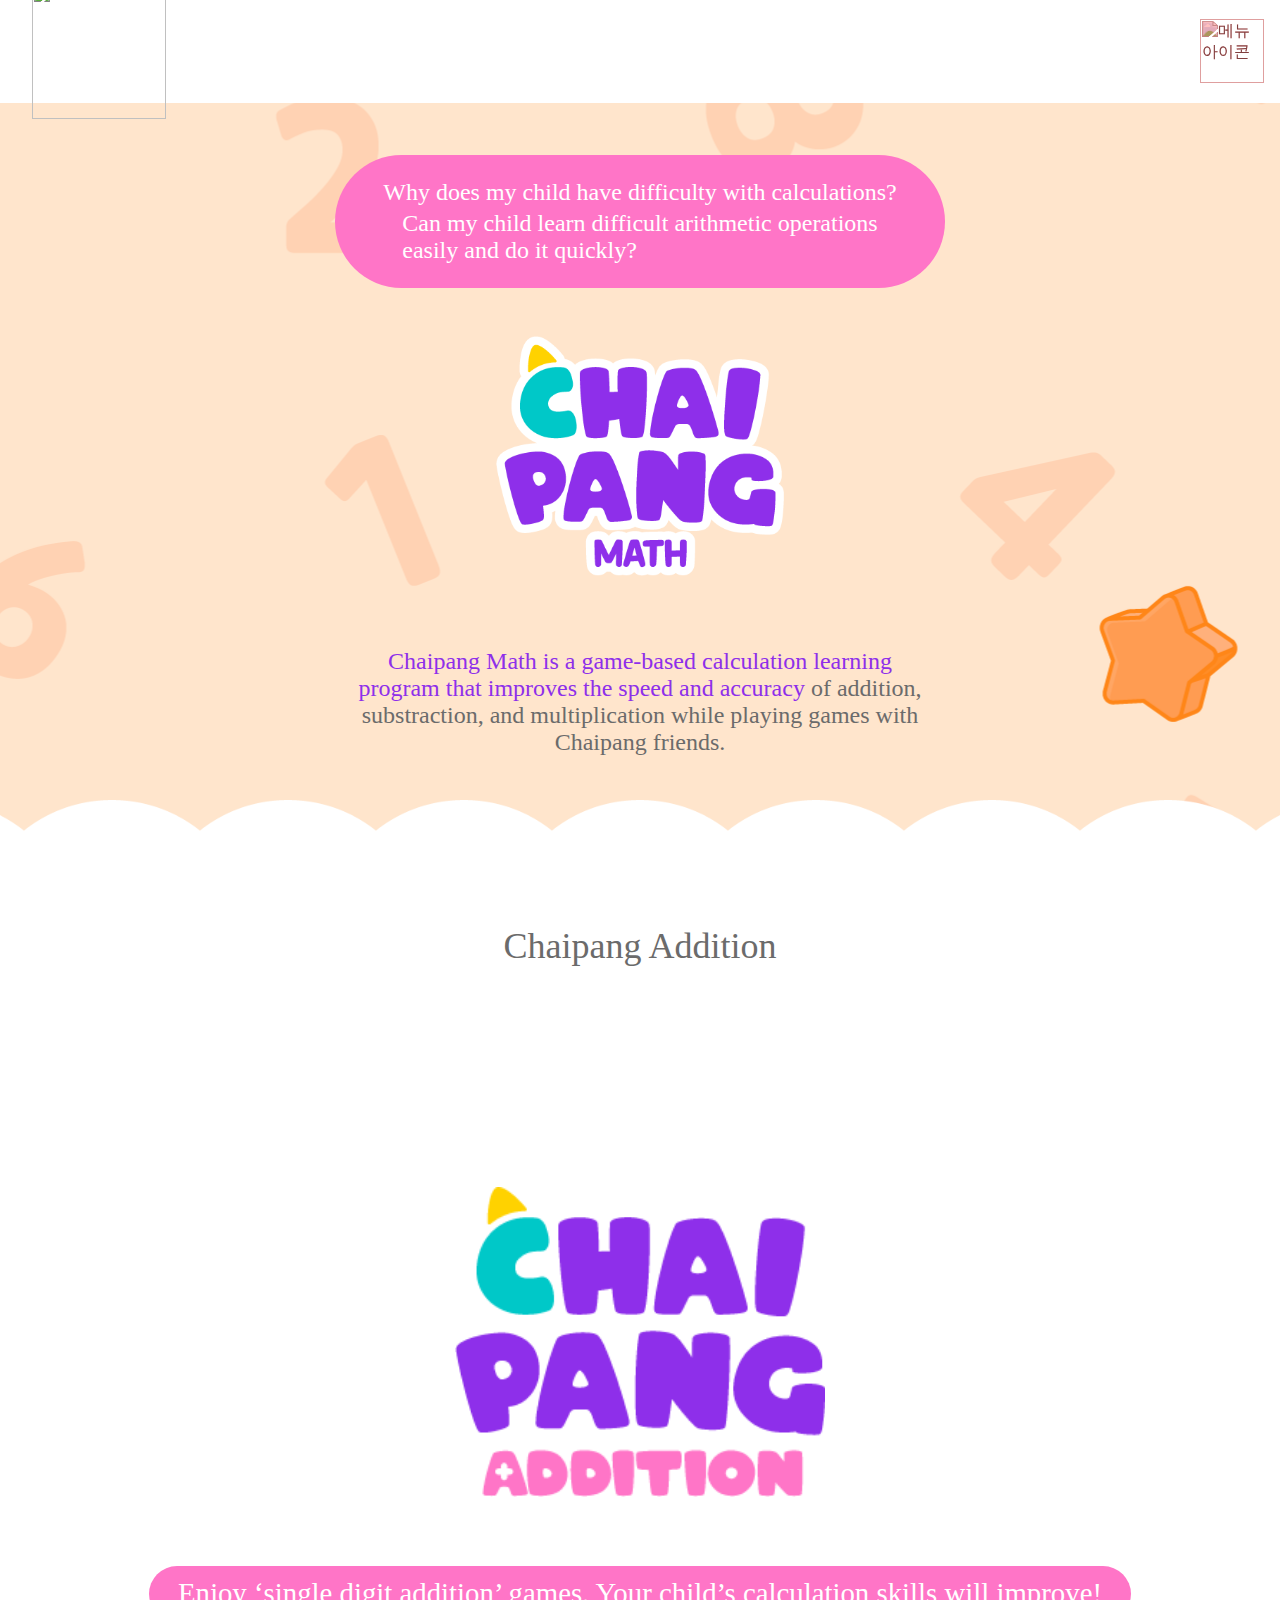
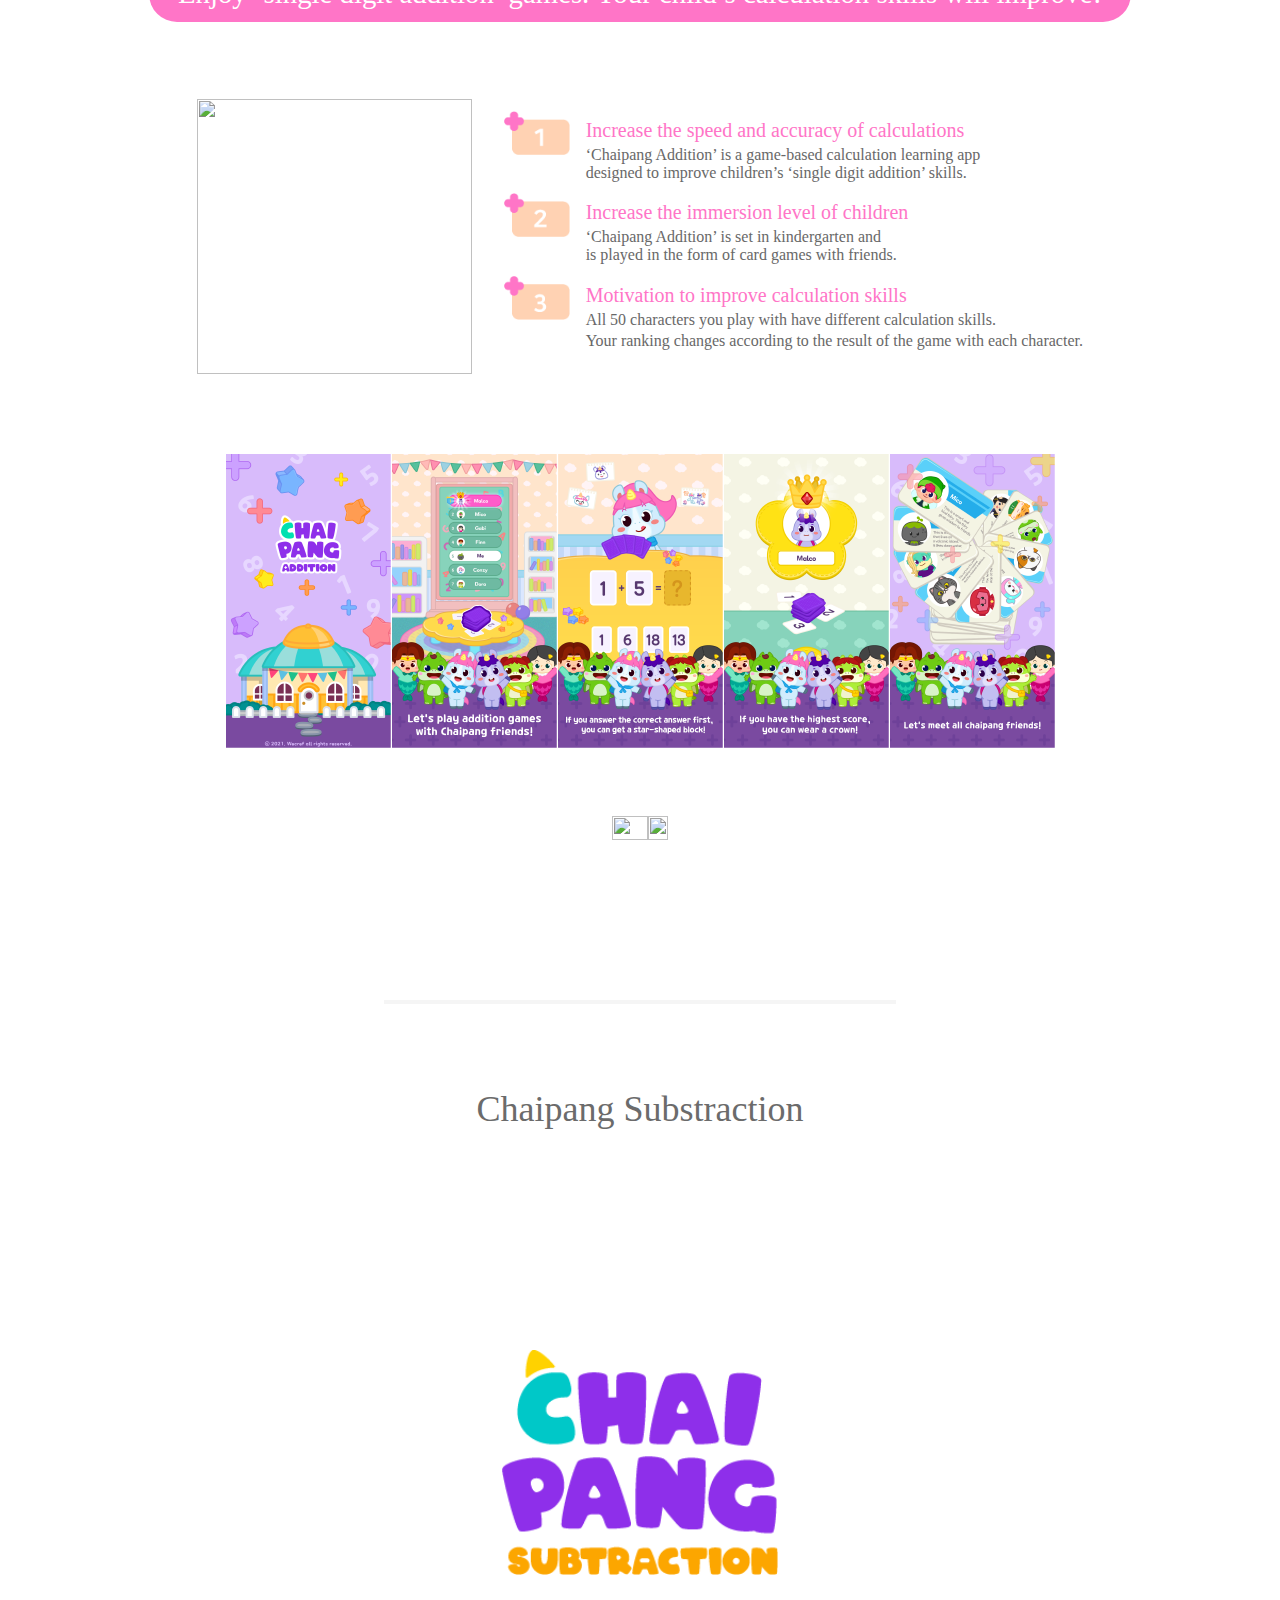
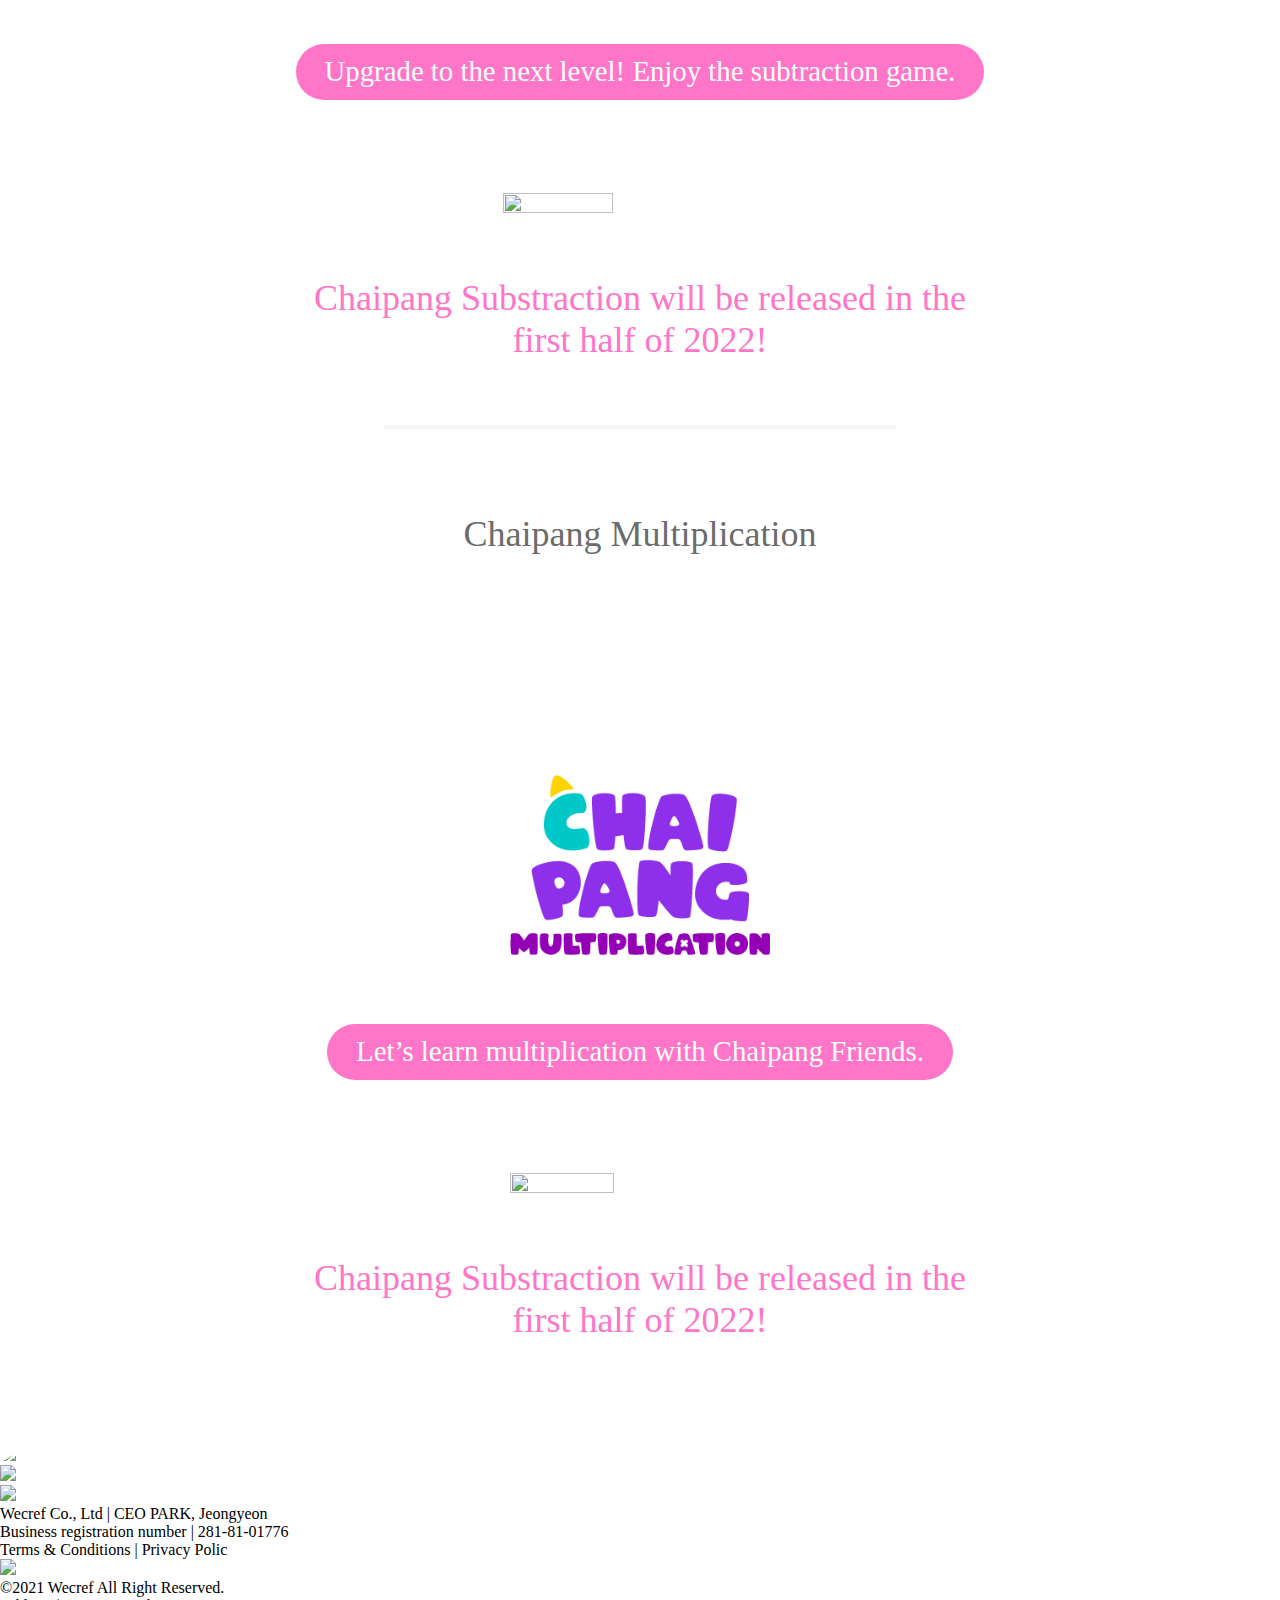
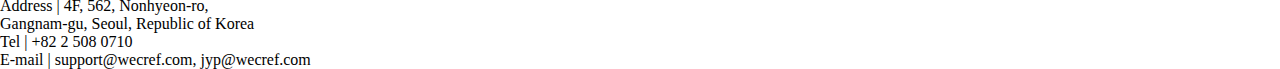
==== commit 8ff8466c: "메뉴 리팩토링" ====
--- a/en_index.html
+++ b/en_index.html
@@ -52,20 +52,20 @@
 <body>
     <span id="menu-main"></span>
     <nav>
-        <div id="nav-main">
-            <div id="nav-logo">
+        <div class="main">
+            <div class="logo">
                 <ul class="MarginZero">
                     <li><img src="./Resources/Img/Math_2.png"/></li>
                 </ul>
             </div>
             <img
-                id="nav_menu_icon"
+            class="menu_icon"
                 src="./Resources/Img/list_white_48dp.svg"
                 alt="메뉴 아이콘"
             />
         </div>
-        <div id="nav-contents" class="NanumB Font20Size">
-            <ul id="nav-contents-menu" class="MarginZero PaddingZero">            
+        <div class="contents NanumB Font20Size">
+            <ul class="menus MarginZero PaddingZero">         
                 <li data-href="#menu-main">About us</li>
                 <li data-href="#menu-addition">Chaipang Addition</li>
                 <li data-href="#menu-subtraction">Chaipang Substraction</li>
@@ -74,12 +74,12 @@
                 <li><a href="https://chaipangkids.com/">Chaipang kids</a></li>
                 <li><a href="https://wecref.com/">Wecref Co., Ltd.</a></li>
             </ul>
-            <ul id="nav-contents-link">
+            <ul class="link">
                 <li><a href="https://www.youtube.com/channel/UCpsxCqG0PIUx75o36Si4ptA"><img src="./Resources/Img/Math_4.png"/></a></li>
                 <li><a href="https://www.instagram.com/chaipang.kids"><img src="./Resources/Img/Math_5.png"/></a></li>
                 <li><a href="https://blog.naver.com/chaipang_kids"><img src="./Resources/Img/Math_6.png"/></a></li>
             </ul>
-            <ul id="nav-contents-lang" class="MarginZero PaddingZero">
+            <ul class="lang MarginZero PaddingZero">
                 <li data-lang="kr_index.html">KOR</li>
                 <li>|</li>
                 <li data-lang="en_index.html" class="clicked">ENG</li>
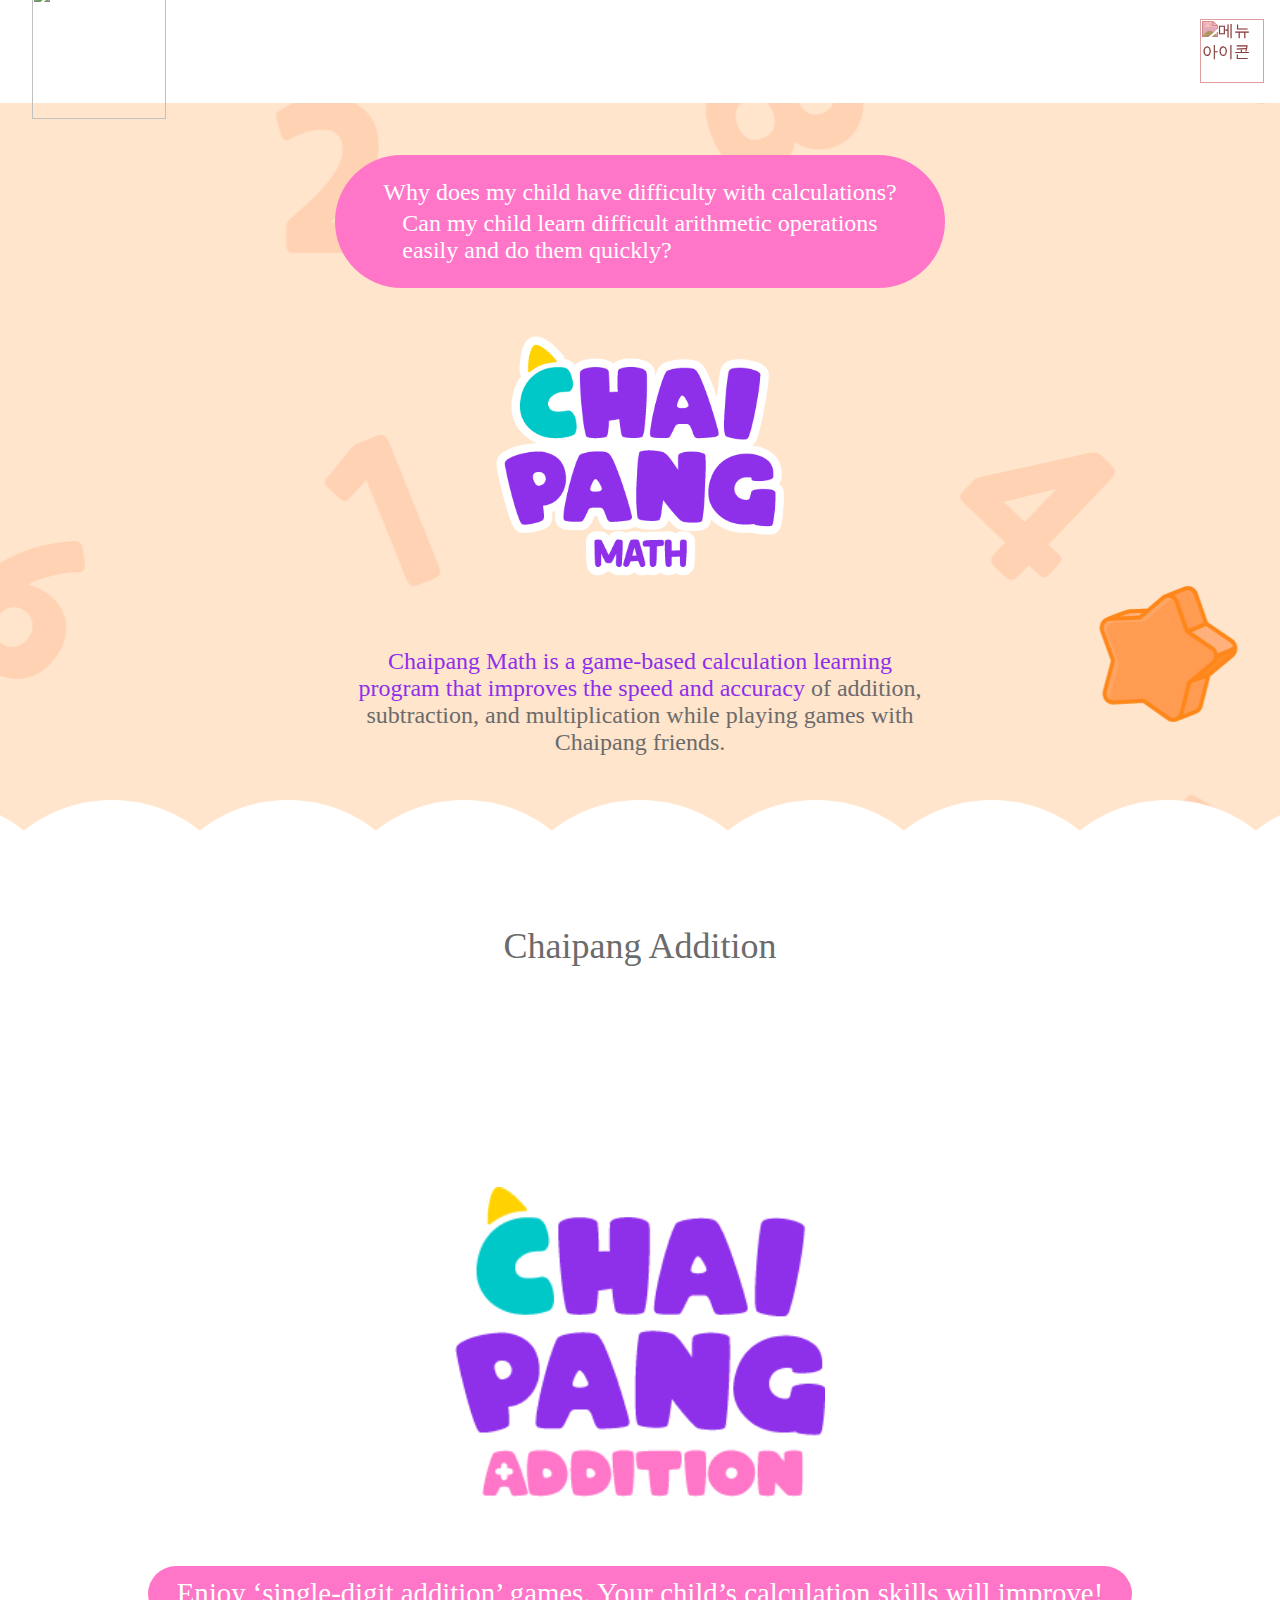
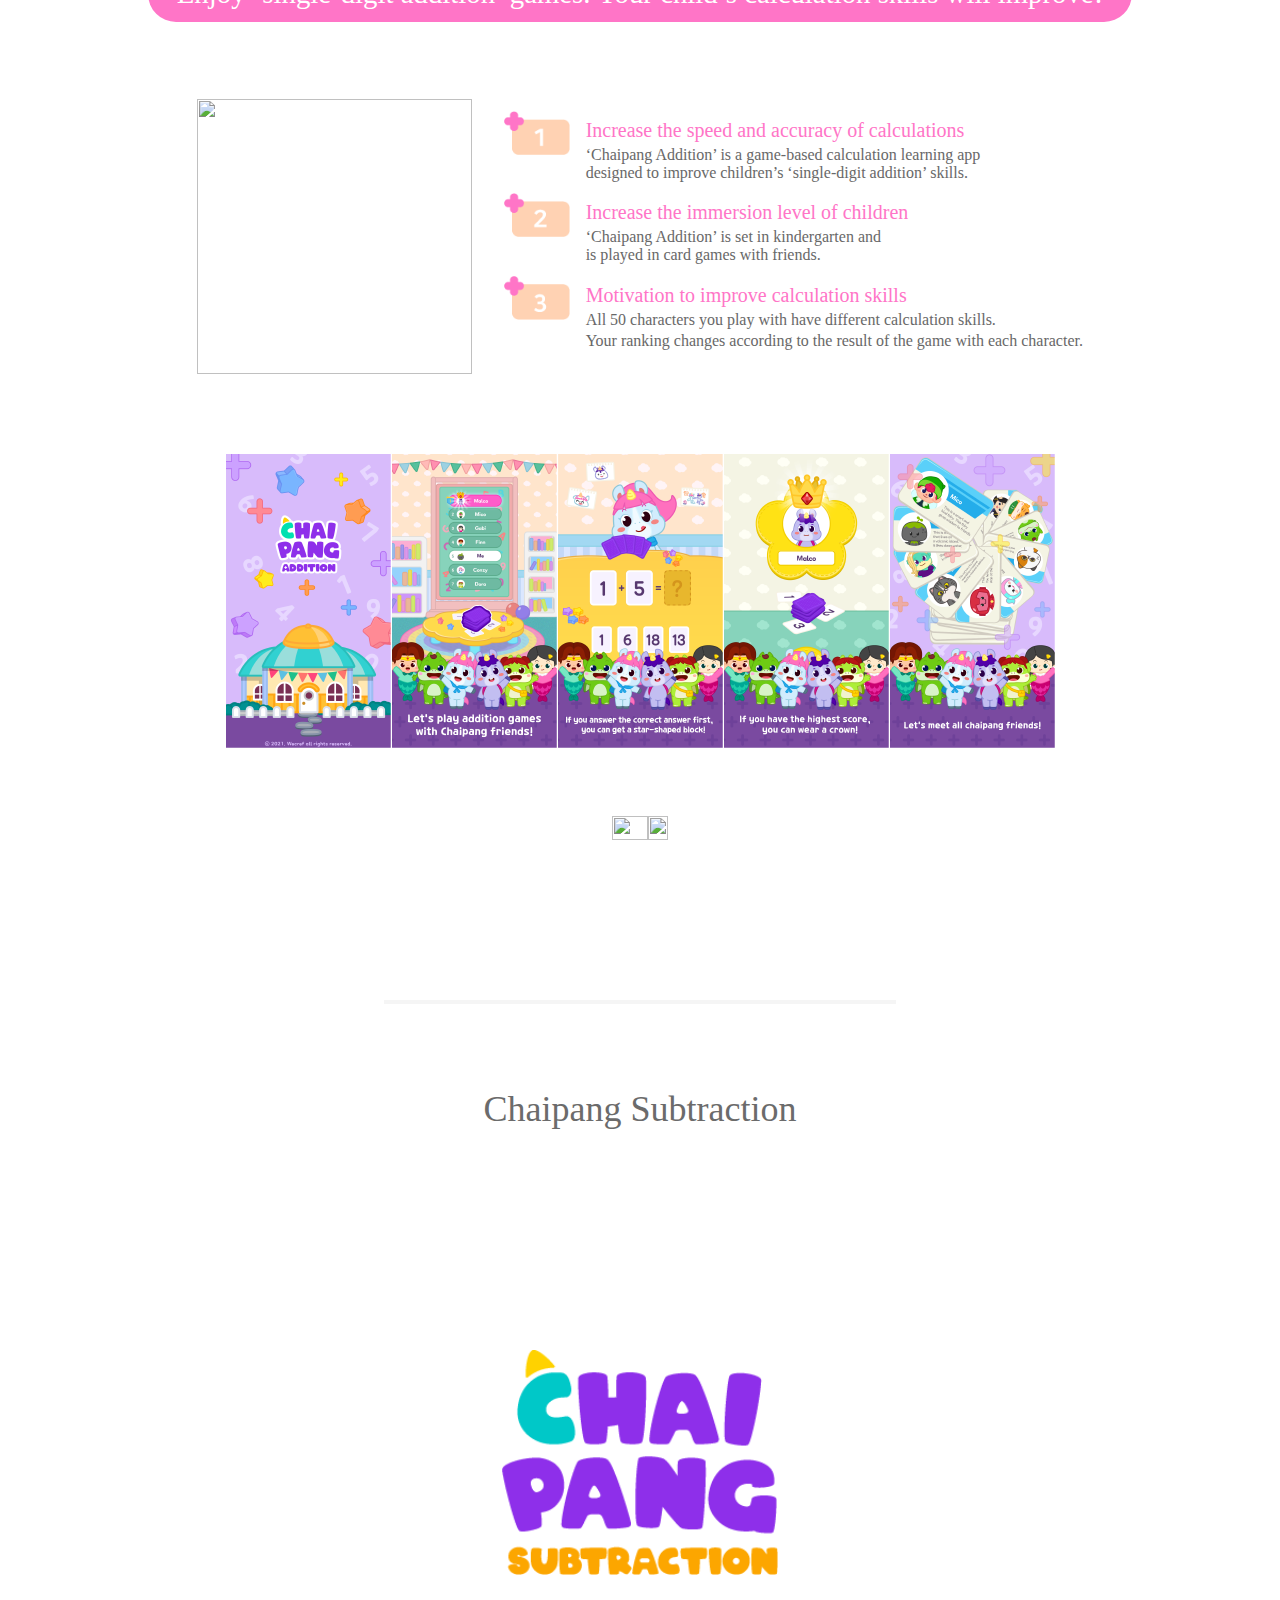
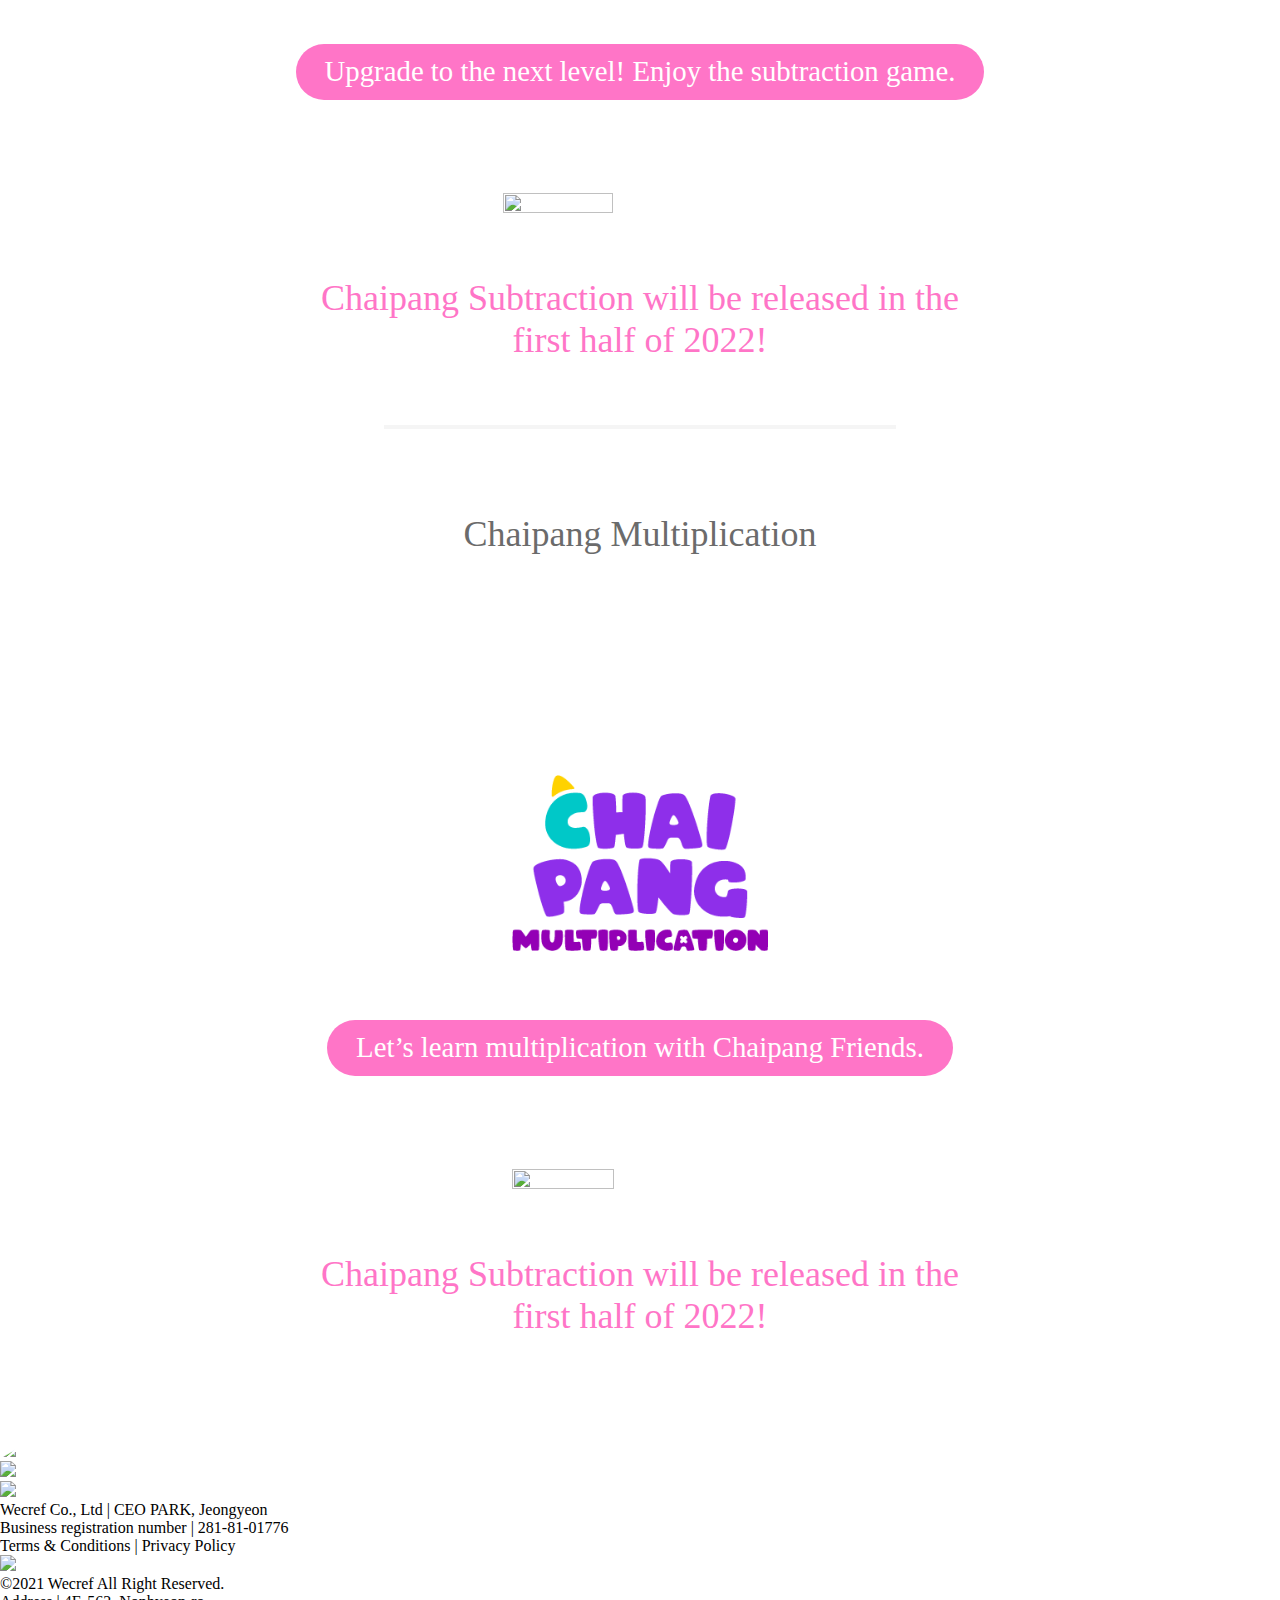
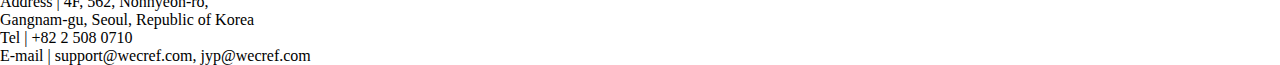
==== commit bf751e8e: "대표님 요청 수행" ====
--- a/en_index.html
+++ b/en_index.html
@@ -4,10 +4,10 @@
     <meta http-equiv="X-UA-Compatible" content="IE=edge">
     <meta name="viewport" content="width=device-width, initial-scale=1.0">
 
-    <meta name="Keywords" content="Chaipang, Chaipang Math, Wecref, Math for kids, arithmetic for kids, addition for kids, substraction for kids, multiplication for kids, math game" />
-    <meta name="Description" content="Chaipang Math is a game-based calculation learning program that improves the speed and accuracy of addition, substraction, and multiplication." />
+    <meta name="Keywords" content="Chaipang, Chaipang Math, Wecref, Math for kids, arithmetic for kids, addition for kids, subtraction for kids, multiplication for kids, math game" />
+    <meta name="Description" content="Chaipang Math is a game-based calculation learning program that improves the speed and accuracy of addition, subtraction, and multiplication." />
     
-    <meta http-equiv="Subject" content="Chaipang Math is a game-based calculation learning program that improves the speed and accuracy of addition, substraction, and multiplication." />
+    <meta http-equiv="Subject" content="Chaipang Math is a game-based calculation learning program that improves the speed and accuracy of addition, subtraction, and multiplication." />
     <meta http-equiv="Title" content="Chaipang Math" />
     <meta http-equiv="Author" content="K.Moon" />
     <meta http-equiv="publisher" content="Wecref" />
@@ -37,7 +37,7 @@
     <meta property="og:image:alt" content="차이팡 공유 썸네일" />
     <meta
       property="og:description"
-      content="Chaipang Math is a game-based calculation learning program that improves the speed and accuracy of addition, substraction, and multiplication."
+      content="Chaipang Math is a game-based calculation learning program that improves the speed and accuracy of addition, subtraction, and multiplication."
     />
     <meta property="og:site_name" content="Chaipang Math" />
     <meta property="og:locale" content="en_US" />
@@ -68,11 +68,11 @@
             <ul class="menus MarginZero PaddingZero">         
                 <li data-href="#menu-main">About us</li>
                 <li data-href="#menu-addition">Chaipang Addition</li>
-                <li data-href="#menu-subtraction">Chaipang Substraction</li>
+                <li data-href="#menu-subtraction">Chaipang Subtraction</li>
                 <li data-href="#menu-multiplication">Chaipang Multiplication</li>
                 <li>|</li>
-                <li><a href="https://chaipangkids.com/">Chaipang kids</a></li>
-                <li><a href="https://wecref.com/">Wecref Co., Ltd.</a></li>
+                <li><a href="https://chaipangkids.com/en_index.html">Chaipang kids</a></li>
+                <li><a href="https://wecref.com/en_index.html">Wecref Co., Ltd.</a></li>
             </ul>
             <ul class="link">
                 <li><a href="https://www.youtube.com/channel/UCpsxCqG0PIUx75o36Si4ptA"><img src="./Resources/Img/Math_4.png"/></a></li>
@@ -89,13 +89,13 @@
     <div id="contents-main">
         <div id="contents-main-InfoA">
             <p class="MarginZero NanumEB Font30Size">Why does my child have difficulty with calculations?</p>
-            <p class="MarginZero NanumEB Font30Size">Can my child learn difficult arithmetic operations <br class="br"/>easily and do it quickly?</p>
+            <p class="MarginZero NanumEB Font30Size">Can my child learn difficult arithmetic operations <br class="br"/>easily and do them quickly?</p>
         </div>
         <img src="./Resources/Img/En/Math_7.png"/>
         <div id="contents-main-InfoB">
             <p class="NanumB Font30Size">
                 <span class="TxtNeon">Chaipang Math is a game-based calculation learning program that improves the speed and accuracy</span> 
-                of addition, substraction, and multiplication while playing games with Chaipang friends.</p>
+                of addition, subtraction, and multiplication while playing games with Chaipang friends.</p>
         </div>
     </div>
     <span id="menu-addition"></span>
@@ -104,7 +104,7 @@
         <div id="contents-category-container">
             <p id="title" class="NanumEB Font45Size">Chaipang Addition</p>
             <img id="title-img" src="./Resources/Img/En/Math_8.png" />
-            <p id="info" class="NanumEB Font33Size">Enjoy ‘single digit addition’ games. <br class="br"/>Your child’s calculation skills will improve!</p>
+            <p id="info" class="NanumEB Font33Size">Enjoy ‘single-digit addition’ games. <br class="br"/>Your child’s calculation skills will improve!</p>
             <div id="release-container">
                 <img src="./Resources/Img/Math_9.png"/>
                 <div id="release-container-info">
@@ -112,14 +112,14 @@
                         <img src="./Resources/Img/En/Math_10-1.png"/>
                         <div>
                             <p class="NanumEB Font25Size">Increase the speed and accuracy of calculations</p>
-                            <p class="NanumR Font20Size">‘Chaipang Addition’ is a game-based calculation learning app<br class="br"/> designed to improve children’s ‘single digit addition’ skills.</p>
+                            <p class="NanumR Font20Size">‘Chaipang Addition’ is a game-based calculation learning app<br class="br"/> designed to improve children’s ‘single-digit addition’ skills.</p>
                         </div>
                     </div>
                     <div id="release-info">
                         <img src="./Resources/Img/En/Math_10-2.png"/>
                         <div>
                             <p class="NanumEB Font25Size">Increase the immersion level of children</p>
-                            <p class="NanumR Font20Size">‘Chaipang Addition’ is set in kindergarten and<br class="br"/> is played in the form of card games with friends.</p>                            
+                            <p class="NanumR Font20Size">‘Chaipang Addition’ is set in kindergarten and<br class="br"/> is played in card games with friends.</p>                            
                         </div>
                     </div>
                     <div id="release-info">
@@ -147,11 +147,11 @@
         <span id="menu-subtraction"></span>
         <div id="newline"></div>
         <div id="contents-category-container">
-            <p id="title" class="NanumEB Font45Size">Chaipang Substraction</p>
+            <p id="title" class="NanumEB Font45Size">Chaipang Subtraction</p>
             <img id="title-img" src="./Resources/Img/En/Math_16.png" />
             <p id="info" class="NanumEB Font33Size">Upgrade to the next level! <br class="br"/>Enjoy the subtraction game.</p>
             <img id="character" src="./Resources/Img/Math_17.png"/>
-            <p id="comingSoon" class="MarginZero NanumEB Font45Size">Chaipang Substraction will be released in the <br>first half of 2022!</p>
+            <p id="comingSoon" class="MarginZero NanumEB Font45Size">Chaipang Subtraction will be released in the <br>first half of 2022!</p>
         </div>
         <span id="menu-multiplication"></span>
         <div id="newline"></div>
@@ -160,7 +160,7 @@
             <img id="title-img" src="./Resources/Img/En/Math_23.png" />
             <p id="info" class="NanumEB Font33Size">Let’s learn multiplication <br class="br"/>with Chaipang Friends.</p>
             <img id="character" src="./Resources/Img/Math_18.png"/>
-            <p id="comingSoon" class="MarginZero NanumEB Font45Size">Chaipang Substraction will be released in the <br>first half of 2022!</p>
+            <p id="comingSoon" class="MarginZero NanumEB Font45Size">Chaipang Subtraction will be released in the <br>first half of 2022!</p>
         </div>
     </div>
     <div id="waveDecoDown"></div>
@@ -174,7 +174,7 @@
             <ul>
                 <li>Wecref Co., Ltd | CEO PARK, Jeongyeon</li>
                 <li>Business registration number | 281-81-01776</li>
-                <li>Terms & Conditions | Privacy Polic</li>
+                <li>Terms & Conditions | Privacy Policy</li>
             </ul>
             <ul>
                 <li><img src="./Resources/Img/source_2.png"/></li>
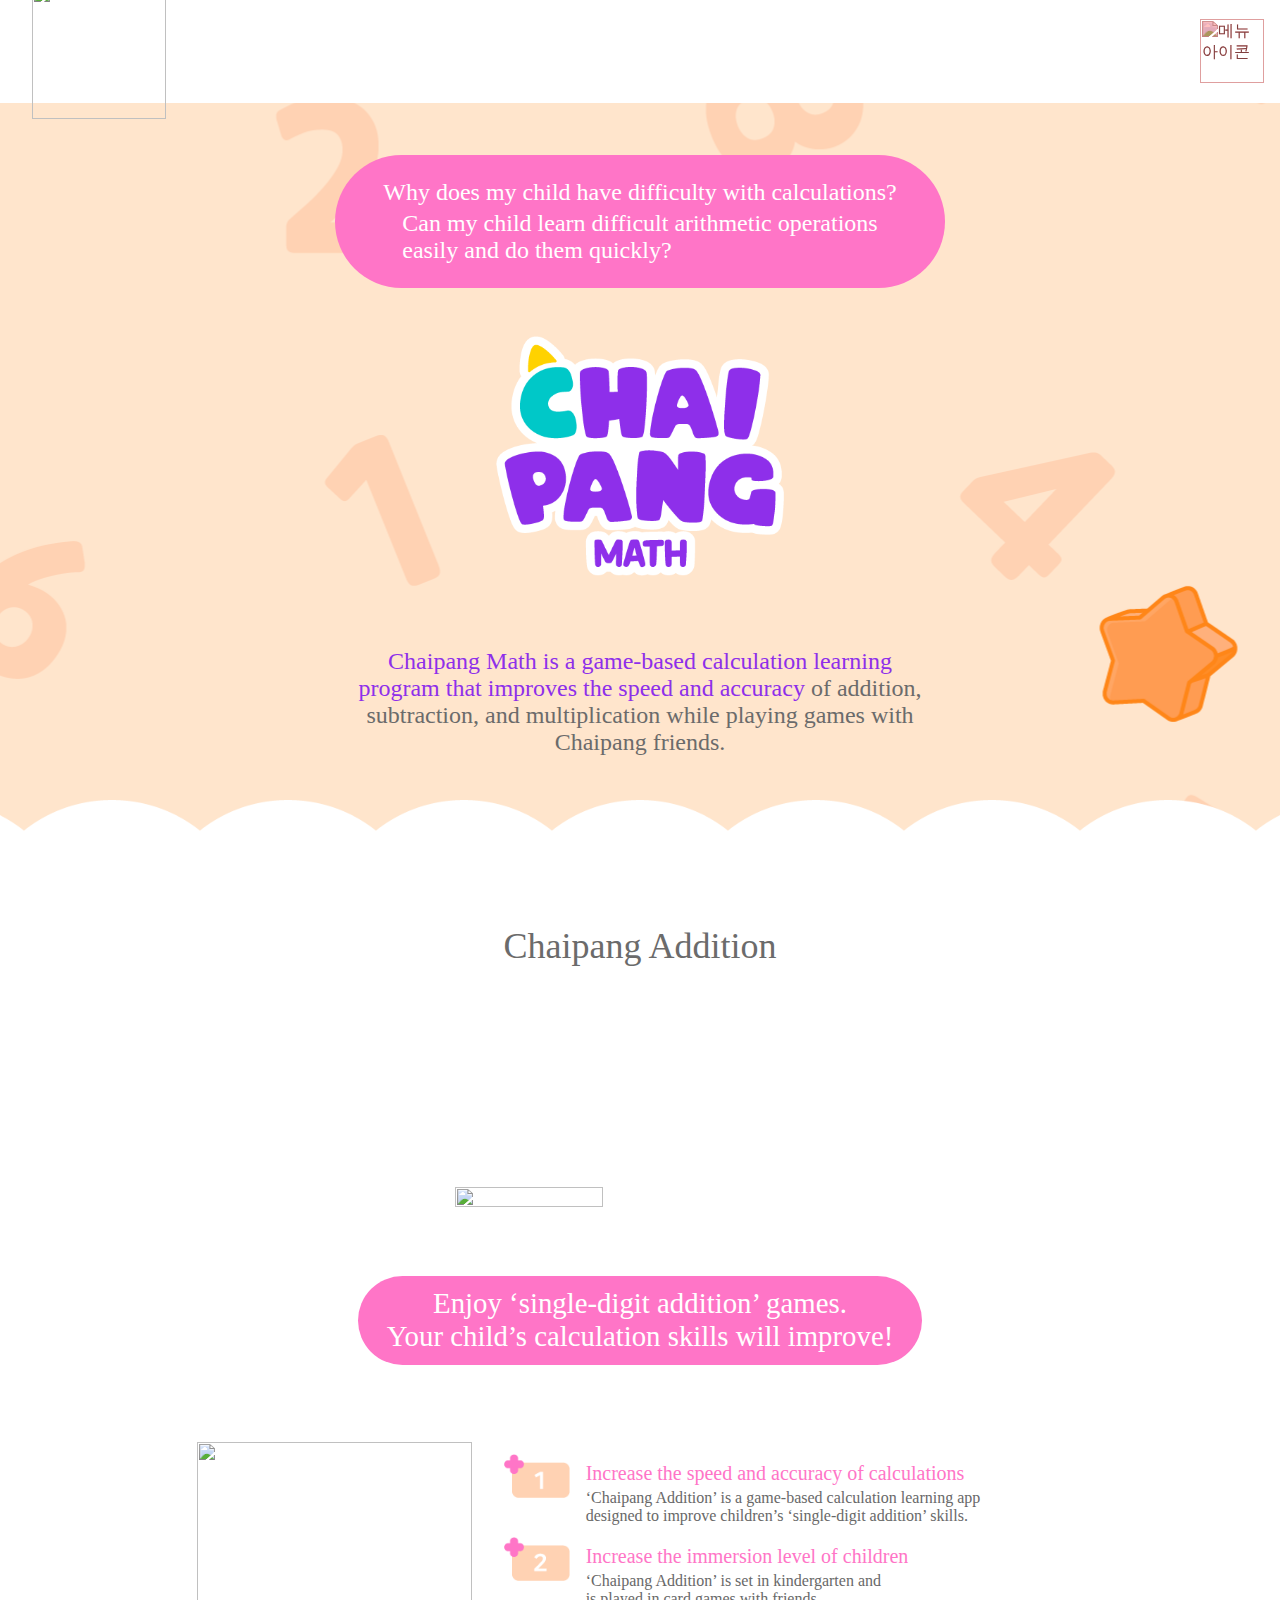
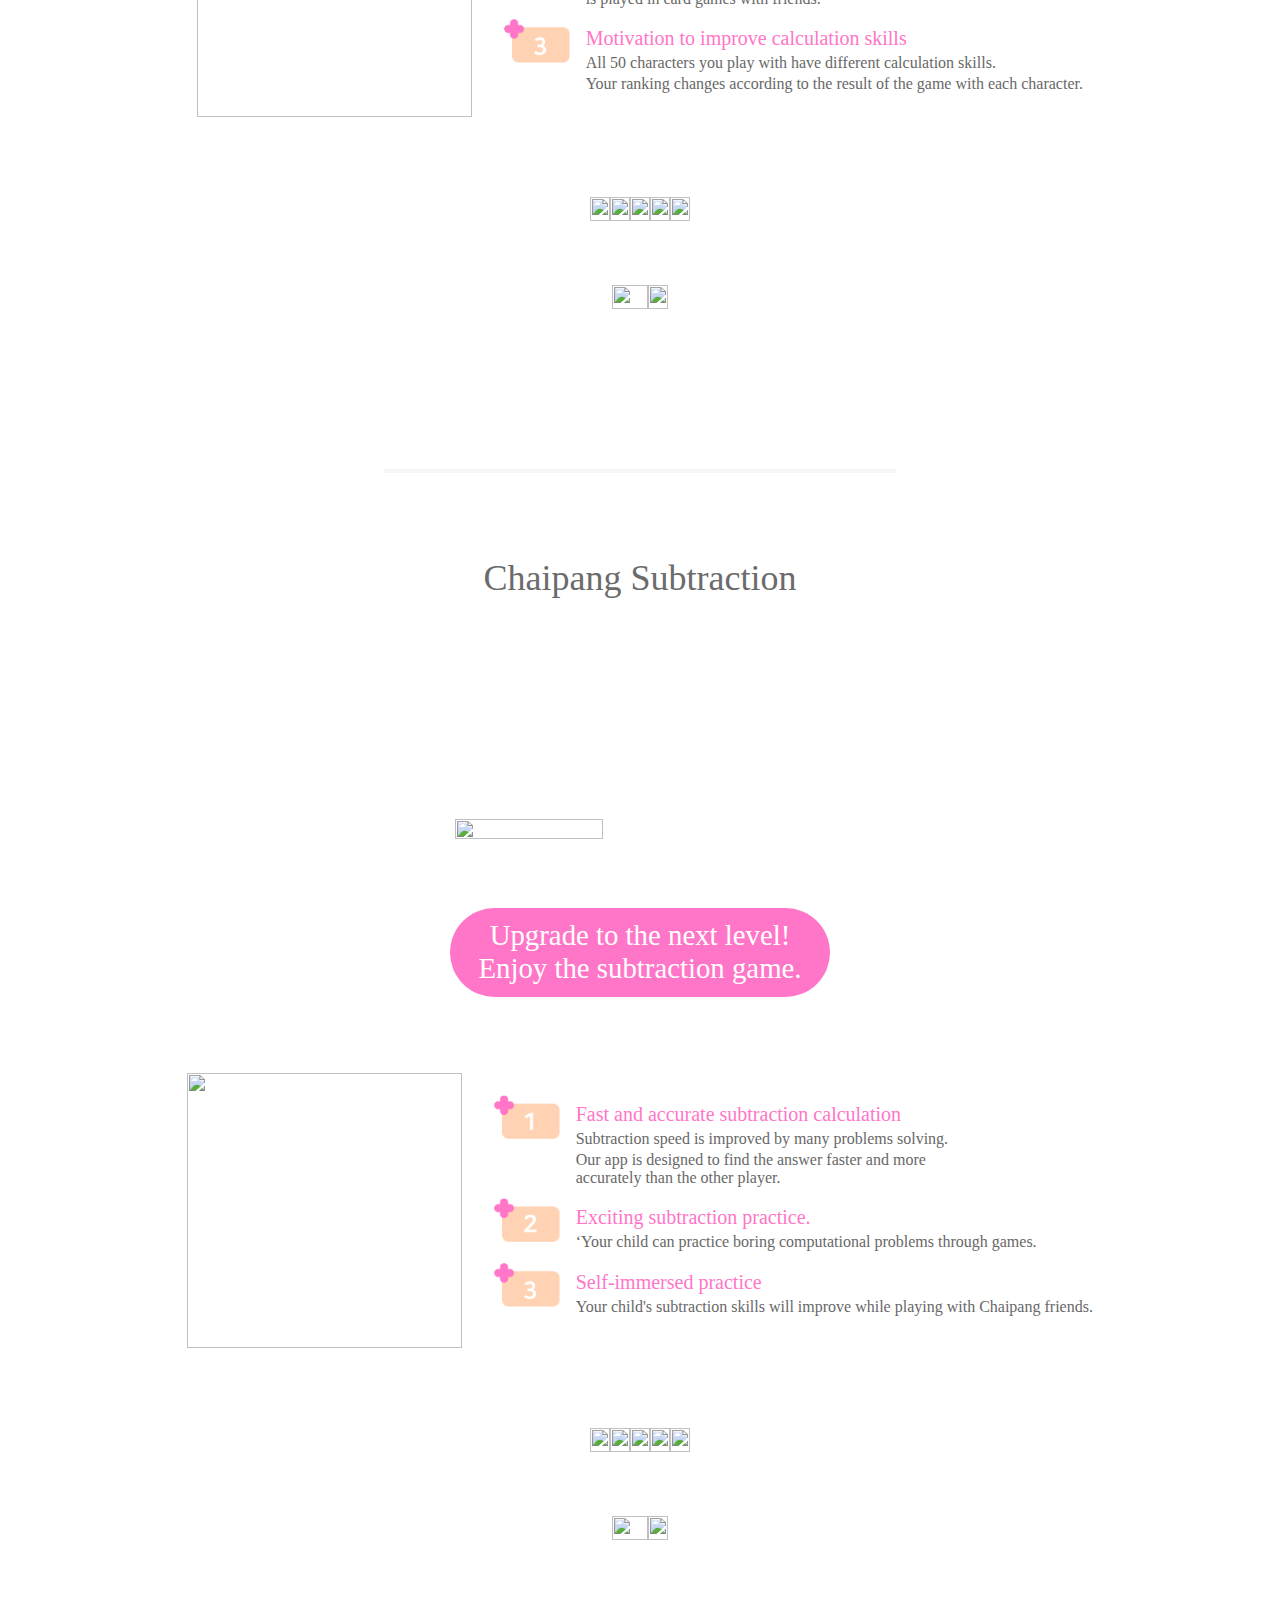
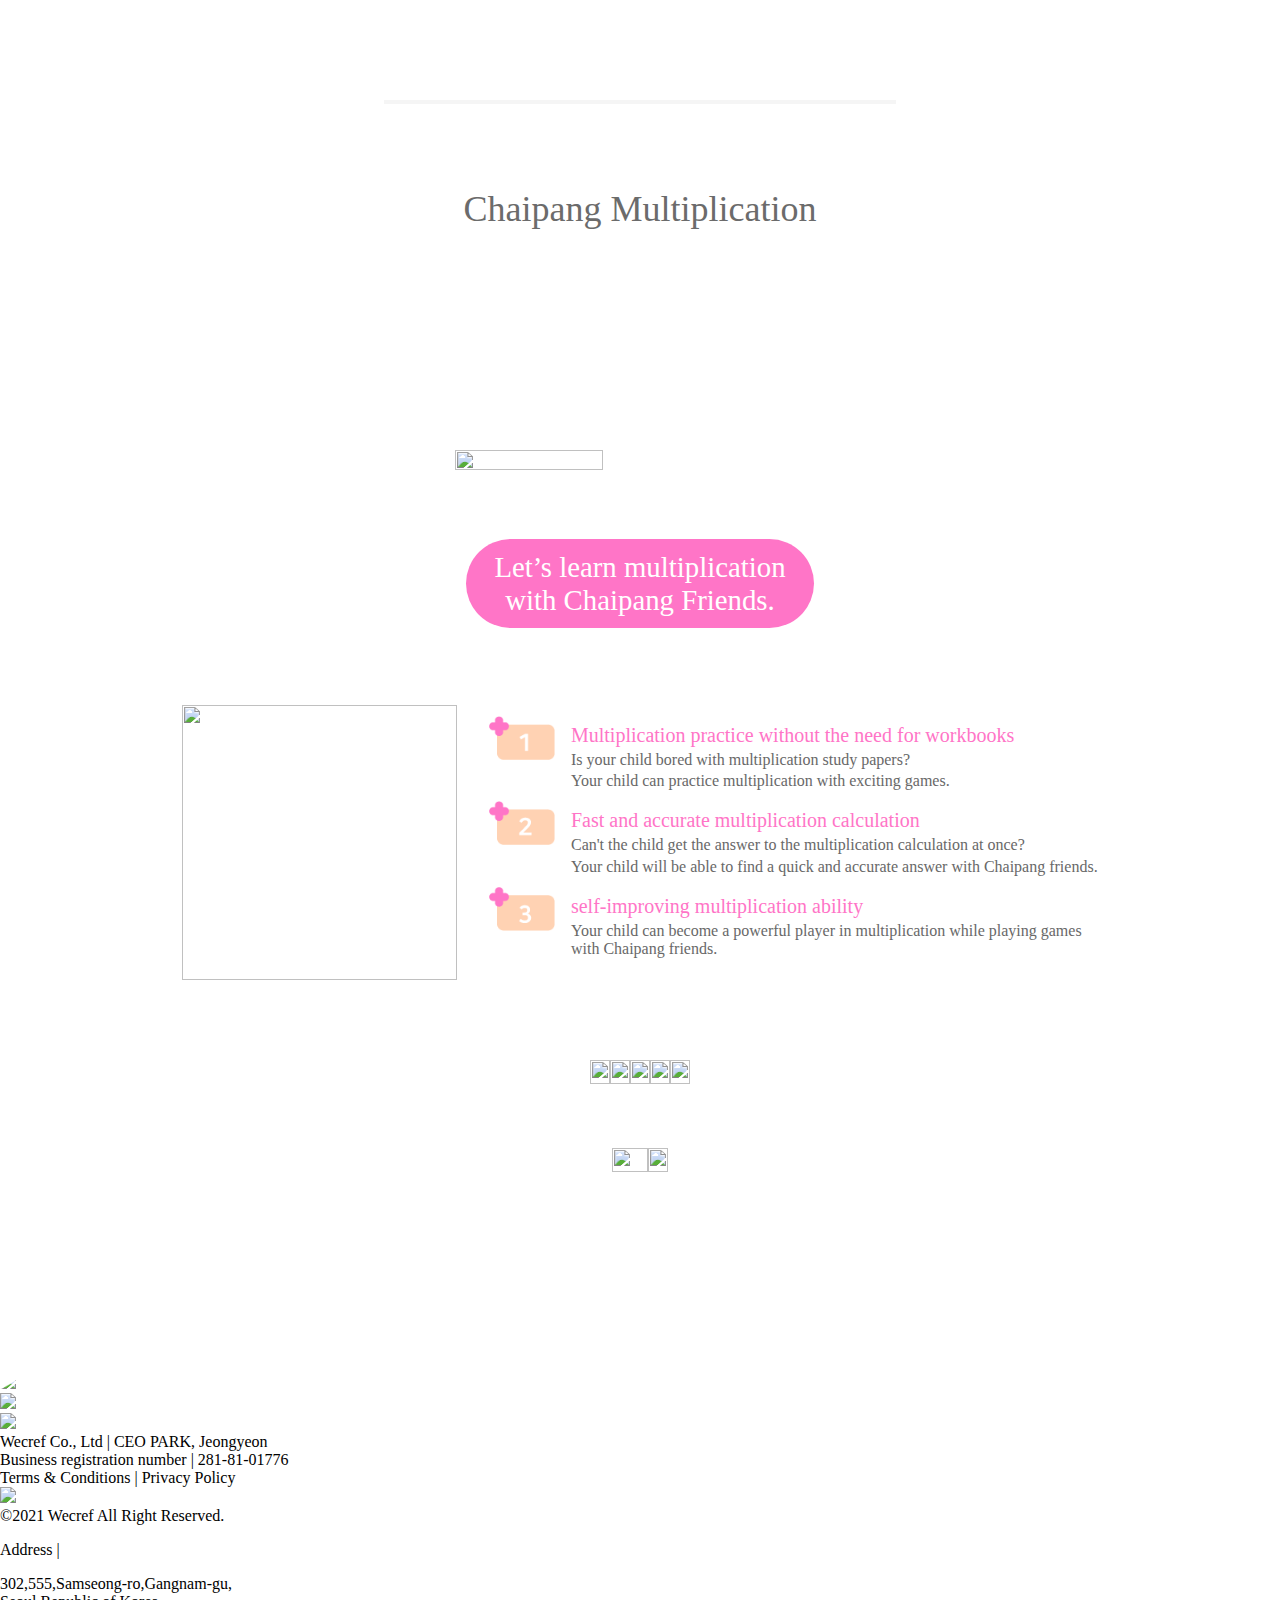
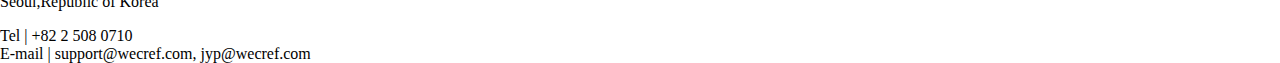
==== commit 7992d0ce: "주소 변경" ====
--- a/en_index.html
+++ b/en_index.html
@@ -89,7 +89,7 @@
     <div id="contents-main">
         <div id="contents-main-InfoA">
             <p class="MarginZero NanumEB Font30Size">Why does my child have difficulty with calculations?</p>
-            <p class="MarginZero NanumEB Font30Size">Can my child learn difficult arithmetic operations <br class="br"/>easily and do them quickly?</p>
+            <p class="MarginZero NanumEB Font30Size">Can my child learn difficult arithmetic operations <br/>easily and do them quickly?</p>
         </div>
         <img src="./Resources/Img/En/Math_7.png"/>
         <div id="contents-main-InfoB">
@@ -103,23 +103,23 @@
     <div id="contents-category">
         <div id="contents-category-container">
             <p id="title" class="NanumEB Font45Size">Chaipang Addition</p>
-            <img id="title-img" src="./Resources/Img/En/Math_8.png" />
-            <p id="info" class="NanumEB Font33Size">Enjoy ‘single-digit addition’ games. <br class="br"/>Your child’s calculation skills will improve!</p>
+            <img id="title-img" src="./Resources/Img/En/Add/Title.png" />
+            <p id="info" class="NanumEB Font33Size">Enjoy ‘single-digit addition’ games. <br/>Your child’s calculation skills will improve!</p>
             <div id="release-container">
-                <img src="./Resources/Img/Math_9.png"/>
+                <img src="./Resources/Img/AdditionIcon.png"/>
                 <div id="release-container-info">
                     <div id="release-info">
                         <img src="./Resources/Img/En/Math_10-1.png"/>
                         <div>
                             <p class="NanumEB Font25Size">Increase the speed and accuracy of calculations</p>
-                            <p class="NanumR Font20Size">‘Chaipang Addition’ is a game-based calculation learning app<br class="br"/> designed to improve children’s ‘single-digit addition’ skills.</p>
+                            <p class="NanumR Font20Size">‘Chaipang Addition’ is a game-based calculation learning app<br/> designed to improve children’s ‘single-digit addition’ skills.</p>
                         </div>
                     </div>
                     <div id="release-info">
                         <img src="./Resources/Img/En/Math_10-2.png"/>
                         <div>
                             <p class="NanumEB Font25Size">Increase the immersion level of children</p>
-                            <p class="NanumR Font20Size">‘Chaipang Addition’ is set in kindergarten and<br class="br"/> is played in card games with friends.</p>                            
+                            <p class="NanumR Font20Size">‘Chaipang Addition’ is set in kindergarten and<br/> is played in card games with friends.</p>                            
                         </div>
                     </div>
                     <div id="release-info">
@@ -133,34 +133,114 @@
                 </div>
             </div>
             <ul id="release-container-imgs" class="">
-                <li><img src="./Resources/Img/En/Math_11.png"/></li>
-                <li><img src="./Resources/Img/En/Math_12.png"/></li>
-                <li><img src="./Resources/Img/En/Math_13.png"/></li>
-                <li><img src="./Resources/Img/En/Math_14.png"/></li>
-                <li><img src="./Resources/Img/En/Math_15.png"/></li>
+                <li><img src="./Resources/Img/En/Add/Info1.png"/></li>
+                <li><img src="./Resources/Img/En/Add/Info2.png"/></li>
+                <li><img src="./Resources/Img/En/Add/Info3.png"/></li>
+                <li><img src="./Resources/Img/En/Add/Info4.png"/></li>
+                <li><img src="./Resources/Img/En/Add/Info5.png"/></li>
             </ul>
             <ul id="release-container-link">
-                <li><a href="https://play.google.com/store/apps/details?id=com.wecref.chaipang.chinese&hl=en&gl=kr"><img src="./Resources/Img/source.png"/></a></li>
-                <li><a href="https://apps.apple.com/kr/app/%EC%B0%A8%EC%9D%B4%ED%8C%A1-%EC%A4%91%EA%B5%AD%EC%96%B4/id1570555582"><img src="./Resources/Img/source_1.png"/></a></li>
+                <li><a href="https://play.google.com/store/apps/details?id=com.wecref.chaipang.addition&hl=en"><img src="./Resources/Img/source.png"/></a></li>
+                <li><a href="https://apps.apple.com/us/app/chaipang-addition/id1608482068"><img src="./Resources/Img/source_1.png"/></a></li>
             </ul>
         </div>
         <span id="menu-subtraction"></span>
         <div id="newline"></div>
-        <div id="contents-category-container">
-            <p id="title" class="NanumEB Font45Size">Chaipang Subtraction</p>
-            <img id="title-img" src="./Resources/Img/En/Math_16.png" />
-            <p id="info" class="NanumEB Font33Size">Upgrade to the next level! <br class="br"/>Enjoy the subtraction game.</p>
-            <img id="character" src="./Resources/Img/Math_17.png"/>
-            <p id="comingSoon" class="MarginZero NanumEB Font45Size">Chaipang Subtraction will be released in the <br>first half of 2022!</p>
-        </div>
+    <div id="contents-category-container">
+        <p id="title" class="NanumEB Font45Size">Chaipang Subtraction</p>
+        <img id="title-img" src="./Resources/Img/En/Sub/Title.png" />
+        <p id="info" class="NanumEB Font33Size">Upgrade to the next level!<br> Enjoy the subtraction game.</p>
+        <div id="release-container">
+            <img src="./Resources/Img/SubtractionIcon.png" />
+            <div id="release-container-info">
+                <div id="release-info">
+                    <img src="./Resources/Img/En/Math_10-1.png" />
+                    <div>
+                        <p class="NanumEB Font25Size">Fast and accurate subtraction calculation</p>
+                        <p class="NanumR Font20Size">Subtraction speed is improved by many problems solving.</p>
+                        <p class="NanumR Font20Size">Our app is designed to find the answer faster and more
+                            <br> accurately than the other player.</p>
+                    </div>
+                </div>
+                <div id="release-info">
+                    <img src="./Resources/Img/En/Math_10-2.png" />
+                    <div>
+                        <p class="NanumEB Font25Size">Exciting subtraction practice.</p>
+                        <p class="NanumR Font20Size">‘Your child can practice boring computational problems through games.</p>
+                    </div>
+                </div>
+                <div id="release-info">
+                    <img src="./Resources/Img/En/Math_10-3.png" />
+                    <div>
+                        <p class="NanumEB Font25Size">Self-immersed practice</p>
+                        <p class="NanumR Font20Size">Your child's subtraction skills will improve while playing with Chaipang friends.</p>
+                    </div>
+                </div>
+            </div>
+        </div>
+        <ul id="release-container-imgs" class="">
+            <li><img src="./Resources/Img/En/Sub/Info1.png" /></li>
+            <li><img src="./Resources/Img/En/Sub/Info2.png" /></li>
+            <li><img src="./Resources/Img/En/Sub/Info3.png" /></li>
+            <li><img src="./Resources/Img/En/Sub/Info4.png" /></li>
+            <li><img src="./Resources/Img/En/Sub/Info5.png" /></li>
+        </ul>
+        <ul id="release-container-link">
+            <li><a href="https://play.google.com/store/apps/details?id=com.wecref.chaipang.subtraction&hl=en"><img
+                        src="./Resources/Img/source.png" /></a></li>
+            <li><a
+                    href="https://apps.apple.com/us/app/chaipang-subtraction/id1614401871"><img
+                        src="./Resources/Img/source_1.png" /></a></li>
+        </ul>
+    </div>
         <span id="menu-multiplication"></span>
         <div id="newline"></div>
         <div id="contents-category-container">
             <p id="title" class="NanumEB Font45Size">Chaipang Multiplication</p>
-            <img id="title-img" src="./Resources/Img/En/Math_23.png" />
-            <p id="info" class="NanumEB Font33Size">Let’s learn multiplication <br class="br"/>with Chaipang Friends.</p>
-            <img id="character" src="./Resources/Img/Math_18.png"/>
-            <p id="comingSoon" class="MarginZero NanumEB Font45Size">Chaipang Subtraction will be released in the <br>first half of 2022!</p>
+            <img id="title-img" src="./Resources/Img/En/Mul/Title.png" />
+            <p id="info" class="NanumEB Font33Size">Let’s learn multiplication<br> with Chaipang Friends.</p>
+            <div id="release-container">
+                <img src="./Resources/Img/MultiplicationIcon.png" />
+                <div id="release-container-info">
+                    <div id="release-info">
+                        <img src="./Resources/Img/En/Math_10-1.png" />
+                        <div>
+                            <p class="NanumEB Font25Size">Multiplication practice without the need for workbooks</p>
+                            <p class="NanumR Font20Size">Is your child bored with multiplication study papers?</p>
+                            <p class="NanumR Font20Size">Your child can practice multiplication with exciting games.</p>
+                        </div>
+                    </div>
+                    <div id="release-info">
+                        <img src="./Resources/Img/En/Math_10-2.png" />
+                        <div>
+                            <p class="NanumEB Font25Size">Fast and accurate multiplication calculation</p>
+                            <p class="NanumR Font20Size">Can't the child get the answer to the multiplication calculation at once?</p>
+                            <p class="NanumR Font20Size">Your child will be able to find a quick and accurate answer with Chaipang friends.</p>
+                        </div>
+                    </div>
+                    <div id="release-info">
+                        <img src="./Resources/Img/En/Math_10-3.png" />
+                        <div>
+                            <p class="NanumEB Font25Size">self-improving multiplication ability</p>
+                            <p class="NanumR Font20Size">Your child can become a powerful player in multiplication while playing games
+                                <br> with Chaipang friends.</p>
+                        </div>
+                    </div>
+                </div>
+            </div>
+            <ul id="release-container-imgs" class="">
+                <li><img src="./Resources/Img/En/Mul/Info1.png" /></li>
+                <li><img src="./Resources/Img/En/Mul/Info2.png" /></li>
+                <li><img src="./Resources/Img/En/Mul/Info3.png" /></li>
+                <li><img src="./Resources/Img/En/Mul/Info4.png" /></li>
+                <li><img src="./Resources/Img/En/Mul/Info5.png" /></li>
+            </ul>
+            <ul id="release-container-link">
+                <li><a href="https://play.google.com/store/apps/details?id=com.wecref.chaipang.multiplication&hl=en"><img
+                            src="./Resources/Img/source.png" /></a></li>
+                <li><a href="https://apps.apple.com/us/app/chaipang-multiplication/id1615331704"><img
+                            src="./Resources/Img/source_1.png" /></a></li>
+            </ul>
         </div>
     </div>
     <div id="waveDecoDown"></div>
@@ -181,8 +261,7 @@
                 <li>©2021 Wecref All Right Reserved.</li>
             </ul>
             <ul>
-                <li>Address | 4F, 562, Nonhyeon-ro,</li>
-                <li>Gangnam-gu, Seoul, Republic of Korea</li>
+                <li class="address"><p>Address&nbsp;|&nbsp;</p><p>302,555,Samseong-ro,Gangnam-gu,<br>Seoul,Republic of Korea</p></li>
                 <li>Tel | +82 2 508 0710</li>
                 <li>E-mail | support@wecref.com, jyp@wecref.com</li>
             </ul>
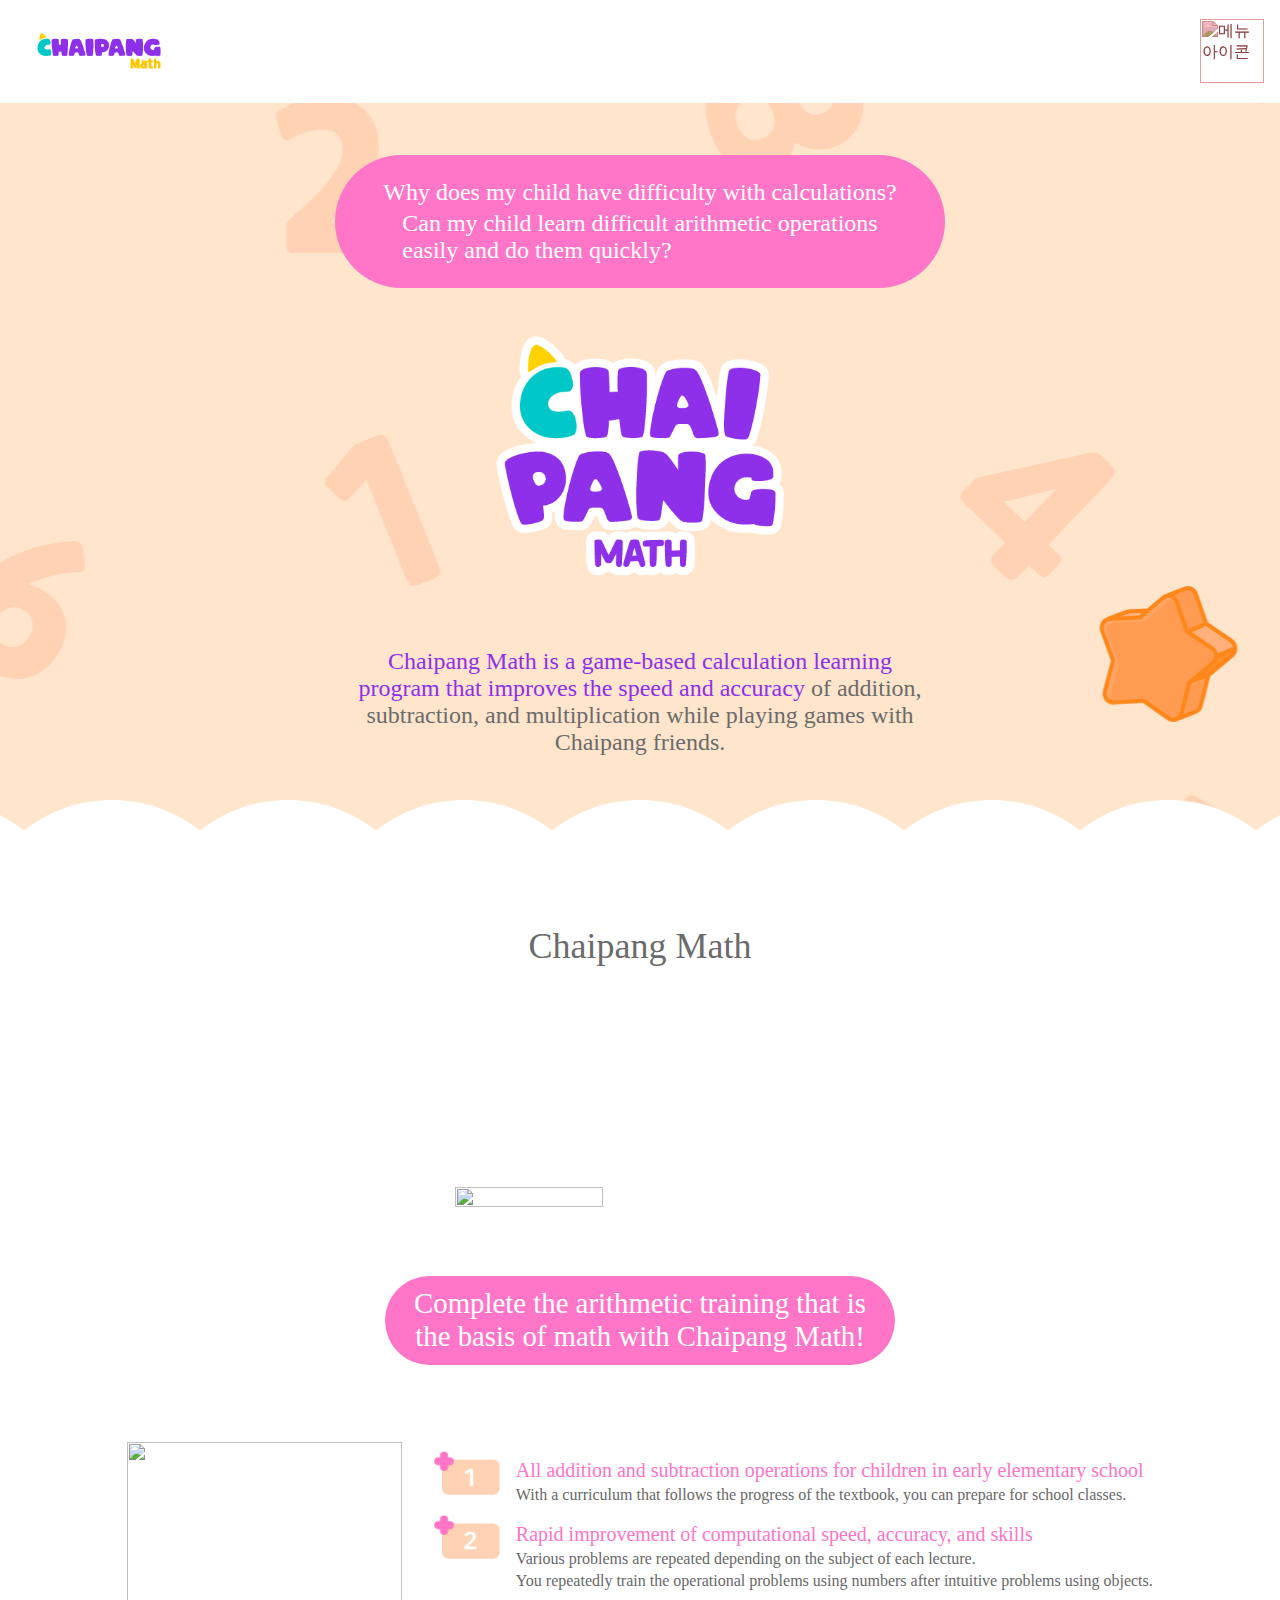
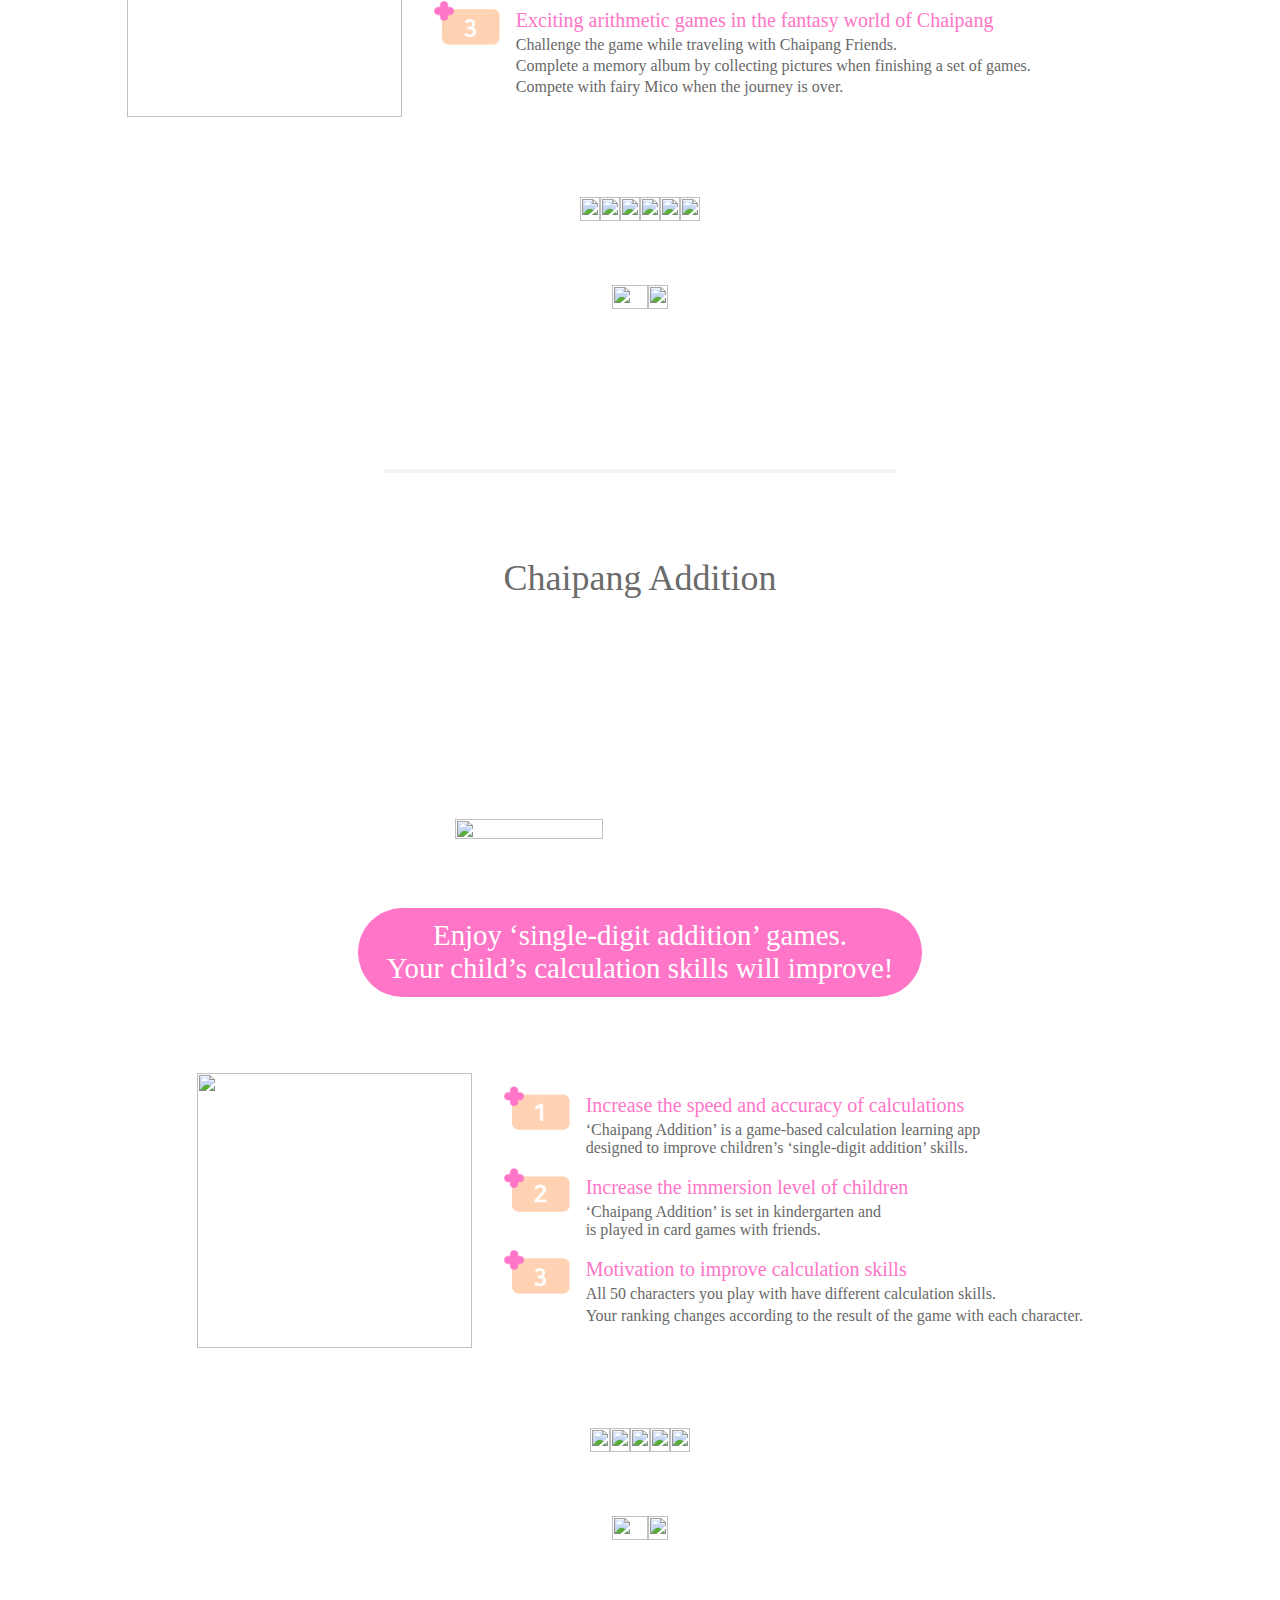
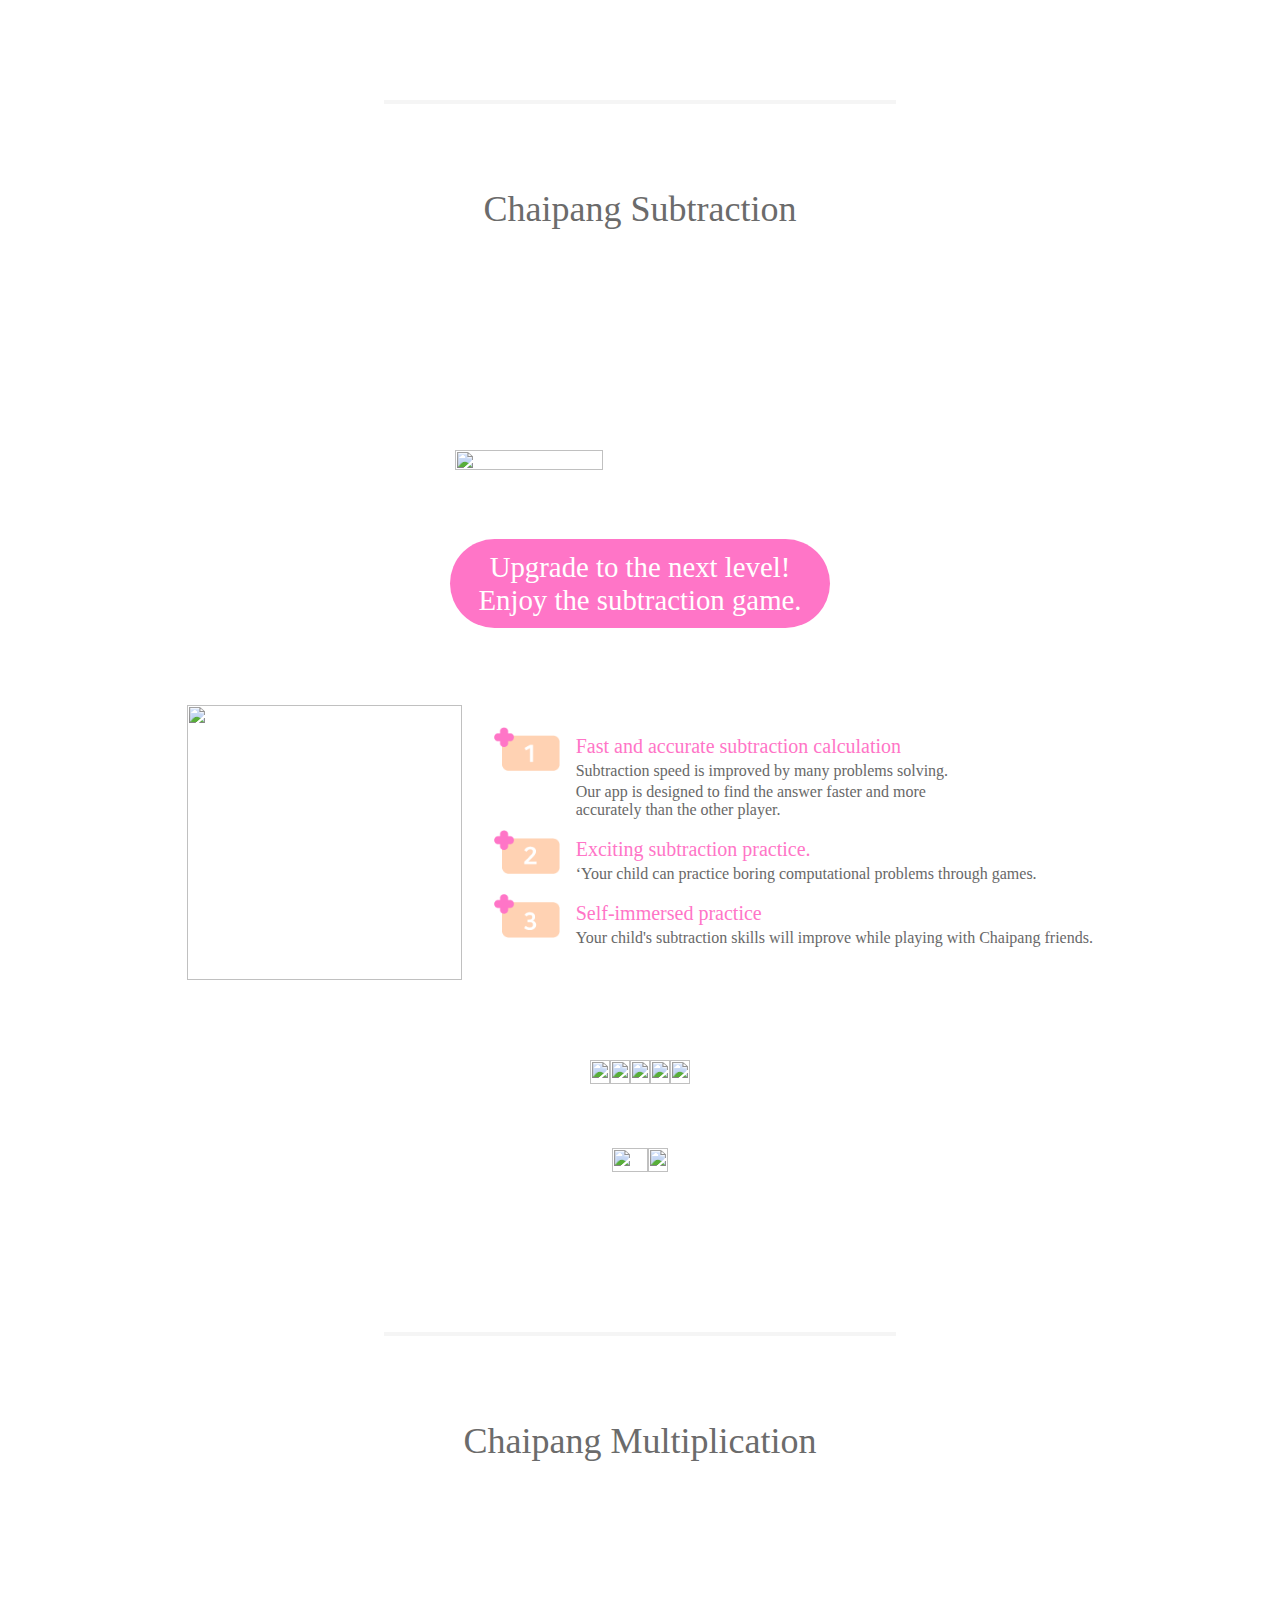
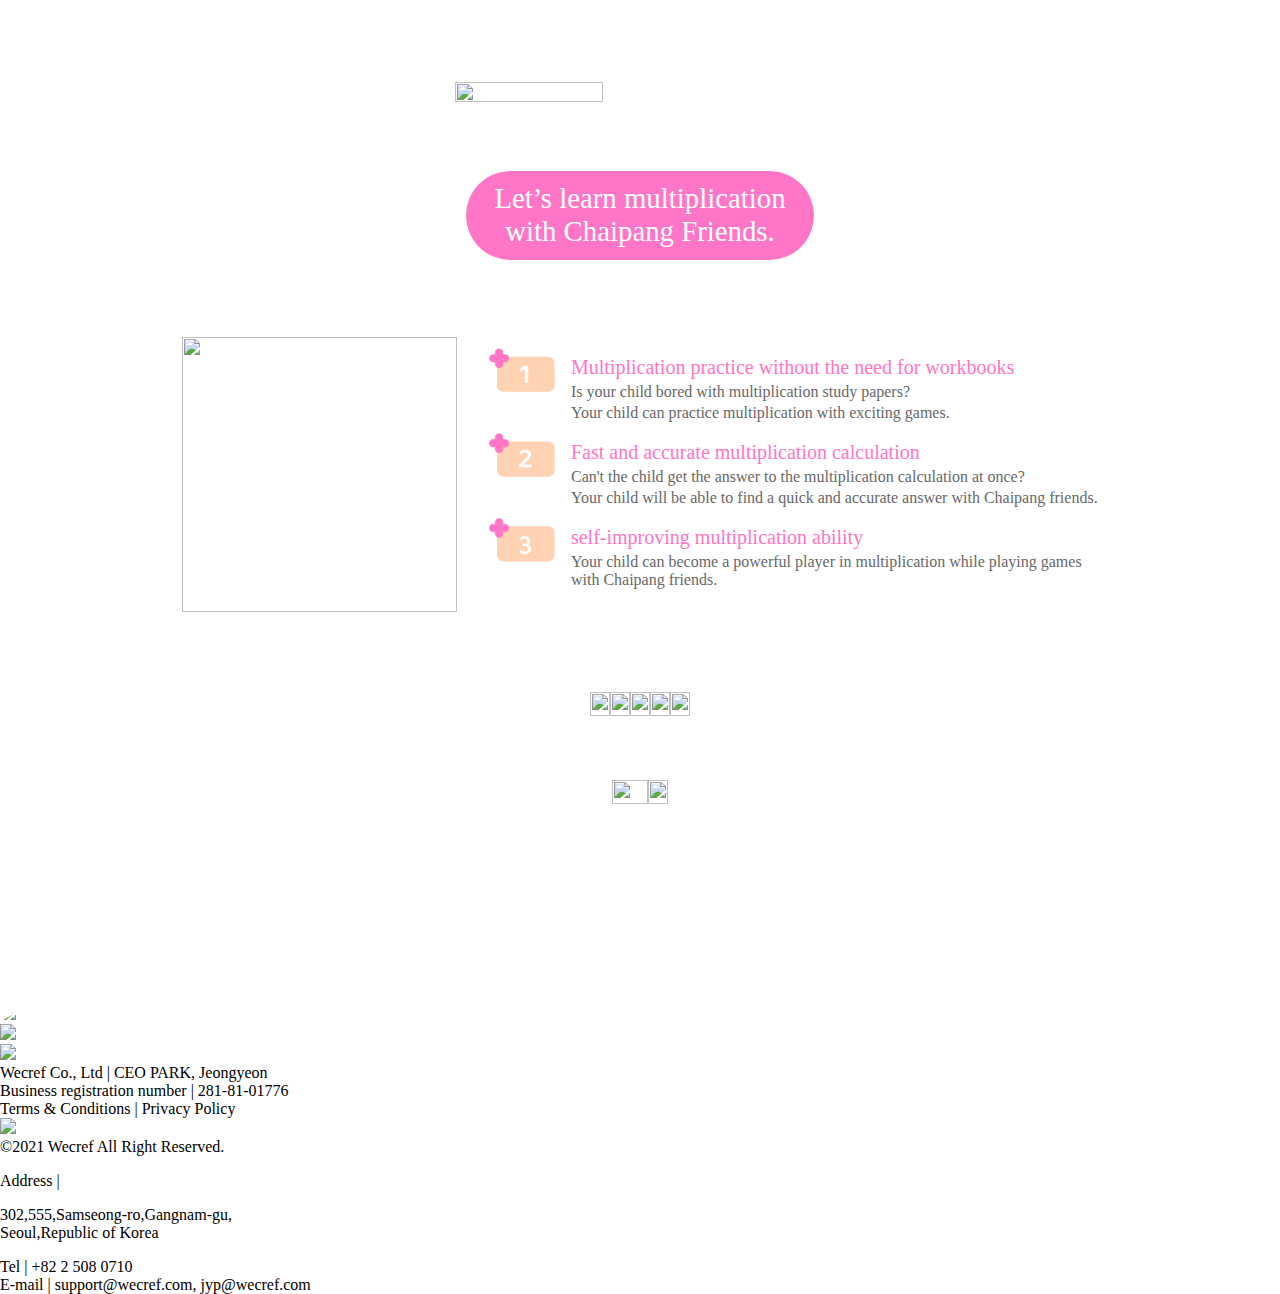
==== commit 900c4f51: "차이팡 수학 앱 스토어 링크 추가 (한/영)" ====
--- a/en_index.html
+++ b/en_index.html
@@ -1,13 +1,17 @@
 <html lang="en">
+
 <head>
     <meta charset="UTF-8">
     <meta http-equiv="X-UA-Compatible" content="IE=edge">
     <meta name="viewport" content="width=device-width, initial-scale=1.0">
 
-    <meta name="Keywords" content="Chaipang, Chaipang Math, Wecref, Math for kids, arithmetic for kids, addition for kids, subtraction for kids, multiplication for kids, math game" />
-    <meta name="Description" content="Chaipang Math is a game-based calculation learning program that improves the speed and accuracy of addition, subtraction, and multiplication." />
-    
-    <meta http-equiv="Subject" content="Chaipang Math is a game-based calculation learning program that improves the speed and accuracy of addition, subtraction, and multiplication." />
+    <meta name="Keywords"
+        content="Chaipang, Chaipang Math, Wecref, Math for kids, arithmetic for kids, addition for kids, subtraction for kids, multiplication for kids, math game" />
+    <meta name="Description"
+        content="Chaipang Math is a game-based calculation learning program that improves the speed and accuracy of addition, subtraction, and multiplication." />
+
+    <meta http-equiv="Subject"
+        content="Chaipang Math is a game-based calculation learning program that improves the speed and accuracy of addition, subtraction, and multiplication." />
     <meta http-equiv="Title" content="Chaipang Math" />
     <meta http-equiv="Author" content="K.Moon" />
     <meta http-equiv="publisher" content="Wecref" />
@@ -23,22 +27,14 @@
     <!-- 기본적 웹 설정 og 메타태그 -->
     <meta property="og:url" content="https://math.chaipangkids.com/" />
     <meta property="og:title" content="Chaipang Math" />
-    <meta
-      property="og:image"
-      content="https://math.chaipangkids.com/Resources/Img/share.png"
-    />
-    <meta
-      property="og:image:secure_url"
-      content="https://math.chaipangkids.com/Resources/Img/share.png"
-    />
+    <meta property="og:image" content="https://math.chaipangkids.com/Resources/Img/share.png" />
+    <meta property="og:image:secure_url" content="https://math.chaipangkids.com/Resources/Img/share.png" />
     <meta property="og:image:type" content="image/png" />
     <meta property="og:image:width" content="1200" />
     <meta property="og:image:height" content="630" />
     <meta property="og:image:alt" content="차이팡 공유 썸네일" />
-    <meta
-      property="og:description"
-      content="Chaipang Math is a game-based calculation learning program that improves the speed and accuracy of addition, subtraction, and multiplication."
-    />
+    <meta property="og:description"
+        content="Chaipang Math is a game-based calculation learning program that improves the speed and accuracy of addition, subtraction, and multiplication." />
     <meta property="og:site_name" content="Chaipang Math" />
     <meta property="og:locale" content="en_US" />
     <meta property="og:locale:alternate" content="ko_KR" />
@@ -46,27 +42,25 @@
     <link rel="shortcut icon" type="image/x-icon" href="Resources/Img/wecref_cion.png" />
     <title>Chaipang Math</title>
 
-    <link rel="stylesheet" href="./main.css"/>
+    <link rel="stylesheet" href="./main.css" />
     <script type="module" src="./main.js" defer="defer"></script>
 </head>
+
 <body>
     <span id="menu-main"></span>
     <nav>
         <div class="main">
             <div class="logo">
                 <ul class="MarginZero">
-                    <li><img src="./Resources/Img/Math_2.png"/></li>
+                    <li><img src="./Resources/Img/Math_2.png" /></li>
                 </ul>
             </div>
-            <img
-            class="menu_icon"
-                src="./Resources/Img/list_white_48dp.svg"
-                alt="메뉴 아이콘"
-            />
+            <img class="menu_icon" src="./Resources/Img/list_white_48dp.svg" alt="메뉴 아이콘" />
         </div>
         <div class="contents NanumB Font20Size">
-            <ul class="menus MarginZero PaddingZero">         
+            <ul class="menus MarginZero PaddingZero">
                 <li data-href="#menu-main">About us</li>
+                <li data-href="#menu-math">Chaipang Math</li>
                 <li data-href="#menu-addition">Chaipang Addition</li>
                 <li data-href="#menu-subtraction">Chaipang Subtraction</li>
                 <li data-href="#menu-multiplication">Chaipang Multiplication</li>
@@ -75,9 +69,10 @@
                 <li><a href="https://wecref.com/en_index.html">Wecref Co., Ltd.</a></li>
             </ul>
             <ul class="link">
-                <li><a href="https://www.youtube.com/channel/UCpsxCqG0PIUx75o36Si4ptA"><img src="./Resources/Img/Math_4.png"/></a></li>
-                <li><a href="https://www.instagram.com/chaipang.kids"><img src="./Resources/Img/Math_5.png"/></a></li>
-                <li><a href="https://blog.naver.com/chaipang_kids"><img src="./Resources/Img/Math_6.png"/></a></li>
+                <li><a href="https://www.youtube.com/channel/UCpsxCqG0PIUx75o36Si4ptA"><img
+                            src="./Resources/Img/Math_4.png" /></a></li>
+                <li><a href="https://www.instagram.com/chaipang.kids"><img src="./Resources/Img/Math_5.png" /></a></li>
+                <li><a href="https://blog.naver.com/chaipang_kids"><img src="./Resources/Img/Math_6.png" /></a></li>
             </ul>
             <ul class="lang MarginZero PaddingZero">
                 <li data-lang="kr_index.html">KOR</li>
@@ -89,110 +84,180 @@
     <div id="contents-main">
         <div id="contents-main-InfoA">
             <p class="MarginZero NanumEB Font30Size">Why does my child have difficulty with calculations?</p>
-            <p class="MarginZero NanumEB Font30Size">Can my child learn difficult arithmetic operations <br/>easily and do them quickly?</p>
-        </div>
-        <img src="./Resources/Img/En/Math_7.png"/>
+            <p class="MarginZero NanumEB Font30Size">Can my child learn difficult arithmetic operations <br />easily and
+                do them quickly?</p>
+        </div>
+        <img src="./Resources/Img/En/Math_7.png" />
         <div id="contents-main-InfoB">
             <p class="NanumB Font30Size">
-                <span class="TxtNeon">Chaipang Math is a game-based calculation learning program that improves the speed and accuracy</span> 
-                of addition, subtraction, and multiplication while playing games with Chaipang friends.</p>
+                <span class="TxtNeon">Chaipang Math is a game-based calculation learning program that improves the speed
+                    and accuracy</span>
+                of addition, subtraction, and multiplication while playing games with Chaipang friends.
+            </p>
         </div>
     </div>
-    <span id="menu-addition"></span>
+
+    <span id="menu-math"></span>
     <div id="waveDecoUp"></div>
     <div id="contents-category">
         <div id="contents-category-container">
+            <p id="title" class="NanumEB Font45Size">Chaipang Math</p>
+            <img id="title-img" src="./Resources/Img/En/Math/Title.png" />
+            <p id="info" class="NanumEB Font40Size">Complete the arithmetic training that is<br />the basis of math with
+                Chaipang Math!</p>
+            <div id="release-container">
+                <img src="./Resources/Img/ChaipangMath_icon.png" />
+                <div id="release-container-info">
+                    <div id="release-info">
+                        <img src="./Resources/Img/En/Math_10-1.png" />
+                        <div>
+                            <p class="NanumEB Font25Size">All addition and subtraction operations for children in early
+                                elementary school</p>
+                            <p class="NanumR Font20Size">With a curriculum that follows the progress of the textbook,
+                                you can prepare for school classes.</p>
+                        </div>
+                    </div>
+                    <div id="release-info">
+                        <img src="./Resources/Img/En/Math_10-2.png" />
+                        <div>
+                            <p class="NanumEB Font25Size">Rapid improvement of computational speed, accuracy, and skills
+                            </p>
+                            <p class="NanumR Font20Size">Various problems are repeated depending on the subject of each
+                                lecture.</p>
+                            <p class="NanumR Font20Size">You repeatedly train the operational problems using numbers
+                                after intuitive problems using objects.</p>
+                        </div>
+                    </div>
+                    <div id="release-info">
+                        <img src="./Resources/Img/En/Math_10-3.png" />
+                        <div>
+                            <p class="NanumEB Font25Size">Exciting arithmetic games in the fantasy world of Chaipang</p>
+                            <p class="NanumR Font20Size">Challenge the game while traveling with Chaipang Friends.</p>
+                            <p class="NanumR Font20Size">Complete a memory album by collecting pictures when finishing a
+                                set of games.</p>
+                            <p class="NanumR Font20Size">Compete with fairy Mico when the journey is over.</p>
+                        </div>
+                    </div>
+                </div>
+            </div>
+            <ul id="release-container-imgs" class="">
+                <li><img src="./Resources/Img/En/Math/Into1.png" /></li>
+                <li><img src="./Resources/Img/En/Math/Into2.png" /></li>
+                <li><img src="./Resources/Img/En/Math/Into3.png" /></li>
+                <li><img src="./Resources/Img/En/Math/Into4.png" /></li>
+                <li><img src="./Resources/Img/En/Math/Into5.png" /></li>
+                <li><img src="./Resources/Img/En/Math/Into6.png" /></li>
+            </ul>
+            <ul id="release-container-link">
+                <li><a href="https://play.google.com/store/apps/details?id=com.wecref.edu.chaipang.math&hl=en"><img
+                            src="./Resources/Img/source.png" /></a></li>
+                <li><a href="https://apps.apple.com/us/app/chaipang-math/id6449987310"><img
+                            src="./Resources/Img/source_1.png" /></a></li>
+            </ul>
+        </div>
+        <span id="menu-addition"></span>
+        <div id="newline"></div>
+        <div id="contents-category-container">
             <p id="title" class="NanumEB Font45Size">Chaipang Addition</p>
             <img id="title-img" src="./Resources/Img/En/Add/Title.png" />
-            <p id="info" class="NanumEB Font33Size">Enjoy ‘single-digit addition’ games. <br/>Your child’s calculation skills will improve!</p>
+            <p id="info" class="NanumEB Font33Size">Enjoy ‘single-digit addition’ games. <br />Your child’s calculation
+                skills will improve!</p>
             <div id="release-container">
-                <img src="./Resources/Img/AdditionIcon.png"/>
+                <img src="./Resources/Img/AdditionIcon.png" />
                 <div id="release-container-info">
                     <div id="release-info">
-                        <img src="./Resources/Img/En/Math_10-1.png"/>
+                        <img src="./Resources/Img/En/Math_10-1.png" />
                         <div>
                             <p class="NanumEB Font25Size">Increase the speed and accuracy of calculations</p>
-                            <p class="NanumR Font20Size">‘Chaipang Addition’ is a game-based calculation learning app<br/> designed to improve children’s ‘single-digit addition’ skills.</p>
-                        </div>
-                    </div>
-                    <div id="release-info">
-                        <img src="./Resources/Img/En/Math_10-2.png"/>
+                            <p class="NanumR Font20Size">‘Chaipang Addition’ is a game-based calculation learning
+                                app<br /> designed to improve children’s ‘single-digit addition’ skills.</p>
+                        </div>
+                    </div>
+                    <div id="release-info">
+                        <img src="./Resources/Img/En/Math_10-2.png" />
                         <div>
                             <p class="NanumEB Font25Size">Increase the immersion level of children</p>
-                            <p class="NanumR Font20Size">‘Chaipang Addition’ is set in kindergarten and<br/> is played in card games with friends.</p>                            
-                        </div>
-                    </div>
-                    <div id="release-info">
-                        <img src="./Resources/Img/En/Math_10-3.png"/>
+                            <p class="NanumR Font20Size">‘Chaipang Addition’ is set in kindergarten and<br /> is played
+                                in card games with friends.</p>
+                        </div>
+                    </div>
+                    <div id="release-info">
+                        <img src="./Resources/Img/En/Math_10-3.png" />
                         <div>
                             <p class="NanumEB Font25Size">Motivation to improve calculation skills</p>
-                            <p class="NanumR Font20Size">All 50 characters you play with have different calculation skills.</p>
-                            <p class="NanumR Font20Size">Your ranking changes according to the result of the game with each character.</p>
+                            <p class="NanumR Font20Size">All 50 characters you play with have different calculation
+                                skills.</p>
+                            <p class="NanumR Font20Size">Your ranking changes according to the result of the game with
+                                each character.</p>
                         </div>
                     </div>
                 </div>
             </div>
             <ul id="release-container-imgs" class="">
-                <li><img src="./Resources/Img/En/Add/Info1.png"/></li>
-                <li><img src="./Resources/Img/En/Add/Info2.png"/></li>
-                <li><img src="./Resources/Img/En/Add/Info3.png"/></li>
-                <li><img src="./Resources/Img/En/Add/Info4.png"/></li>
-                <li><img src="./Resources/Img/En/Add/Info5.png"/></li>
+                <li><img src="./Resources/Img/En/Add/Info1.png" /></li>
+                <li><img src="./Resources/Img/En/Add/Info2.png" /></li>
+                <li><img src="./Resources/Img/En/Add/Info3.png" /></li>
+                <li><img src="./Resources/Img/En/Add/Info4.png" /></li>
+                <li><img src="./Resources/Img/En/Add/Info5.png" /></li>
             </ul>
             <ul id="release-container-link">
-                <li><a href="https://play.google.com/store/apps/details?id=com.wecref.chaipang.addition&hl=en"><img src="./Resources/Img/source.png"/></a></li>
-                <li><a href="https://apps.apple.com/us/app/chaipang-addition/id1608482068"><img src="./Resources/Img/source_1.png"/></a></li>
+                <li><a href="https://play.google.com/store/apps/details?id=com.wecref.chaipang.addition&hl=en"><img
+                            src="./Resources/Img/source.png" /></a></li>
+                <li><a href="https://apps.apple.com/us/app/chaipang-addition/id1608482068"><img
+                            src="./Resources/Img/source_1.png" /></a></li>
             </ul>
         </div>
         <span id="menu-subtraction"></span>
         <div id="newline"></div>
-    <div id="contents-category-container">
-        <p id="title" class="NanumEB Font45Size">Chaipang Subtraction</p>
-        <img id="title-img" src="./Resources/Img/En/Sub/Title.png" />
-        <p id="info" class="NanumEB Font33Size">Upgrade to the next level!<br> Enjoy the subtraction game.</p>
-        <div id="release-container">
-            <img src="./Resources/Img/SubtractionIcon.png" />
-            <div id="release-container-info">
-                <div id="release-info">
-                    <img src="./Resources/Img/En/Math_10-1.png" />
-                    <div>
-                        <p class="NanumEB Font25Size">Fast and accurate subtraction calculation</p>
-                        <p class="NanumR Font20Size">Subtraction speed is improved by many problems solving.</p>
-                        <p class="NanumR Font20Size">Our app is designed to find the answer faster and more
-                            <br> accurately than the other player.</p>
+        <div id="contents-category-container">
+            <p id="title" class="NanumEB Font45Size">Chaipang Subtraction</p>
+            <img id="title-img" src="./Resources/Img/En/Sub/Title.png" />
+            <p id="info" class="NanumEB Font33Size">Upgrade to the next level!<br> Enjoy the subtraction game.</p>
+            <div id="release-container">
+                <img src="./Resources/Img/SubtractionIcon.png" />
+                <div id="release-container-info">
+                    <div id="release-info">
+                        <img src="./Resources/Img/En/Math_10-1.png" />
+                        <div>
+                            <p class="NanumEB Font25Size">Fast and accurate subtraction calculation</p>
+                            <p class="NanumR Font20Size">Subtraction speed is improved by many problems solving.</p>
+                            <p class="NanumR Font20Size">Our app is designed to find the answer faster and more
+                                <br> accurately than the other player.
+                            </p>
+                        </div>
+                    </div>
+                    <div id="release-info">
+                        <img src="./Resources/Img/En/Math_10-2.png" />
+                        <div>
+                            <p class="NanumEB Font25Size">Exciting subtraction practice.</p>
+                            <p class="NanumR Font20Size">‘Your child can practice boring computational problems through
+                                games.</p>
+                        </div>
+                    </div>
+                    <div id="release-info">
+                        <img src="./Resources/Img/En/Math_10-3.png" />
+                        <div>
+                            <p class="NanumEB Font25Size">Self-immersed practice</p>
+                            <p class="NanumR Font20Size">Your child's subtraction skills will improve while playing with
+                                Chaipang friends.</p>
+                        </div>
                     </div>
                 </div>
-                <div id="release-info">
-                    <img src="./Resources/Img/En/Math_10-2.png" />
-                    <div>
-                        <p class="NanumEB Font25Size">Exciting subtraction practice.</p>
-                        <p class="NanumR Font20Size">‘Your child can practice boring computational problems through games.</p>
-                    </div>
-                </div>
-                <div id="release-info">
-                    <img src="./Resources/Img/En/Math_10-3.png" />
-                    <div>
-                        <p class="NanumEB Font25Size">Self-immersed practice</p>
-                        <p class="NanumR Font20Size">Your child's subtraction skills will improve while playing with Chaipang friends.</p>
-                    </div>
-                </div>
-            </div>
-        </div>
-        <ul id="release-container-imgs" class="">
-            <li><img src="./Resources/Img/En/Sub/Info1.png" /></li>
-            <li><img src="./Resources/Img/En/Sub/Info2.png" /></li>
-            <li><img src="./Resources/Img/En/Sub/Info3.png" /></li>
-            <li><img src="./Resources/Img/En/Sub/Info4.png" /></li>
-            <li><img src="./Resources/Img/En/Sub/Info5.png" /></li>
-        </ul>
-        <ul id="release-container-link">
-            <li><a href="https://play.google.com/store/apps/details?id=com.wecref.chaipang.subtraction&hl=en"><img
-                        src="./Resources/Img/source.png" /></a></li>
-            <li><a
-                    href="https://apps.apple.com/us/app/chaipang-subtraction/id1614401871"><img
-                        src="./Resources/Img/source_1.png" /></a></li>
-        </ul>
-    </div>
+            </div>
+            <ul id="release-container-imgs" class="">
+                <li><img src="./Resources/Img/En/Sub/Info1.png" /></li>
+                <li><img src="./Resources/Img/En/Sub/Info2.png" /></li>
+                <li><img src="./Resources/Img/En/Sub/Info3.png" /></li>
+                <li><img src="./Resources/Img/En/Sub/Info4.png" /></li>
+                <li><img src="./Resources/Img/En/Sub/Info5.png" /></li>
+            </ul>
+            <ul id="release-container-link">
+                <li><a href="https://play.google.com/store/apps/details?id=com.wecref.chaipang.subtraction&hl=en"><img
+                            src="./Resources/Img/source.png" /></a></li>
+                <li><a href="https://apps.apple.com/us/app/chaipang-subtraction/id1614401871"><img
+                            src="./Resources/Img/source_1.png" /></a></li>
+            </ul>
+        </div>
         <span id="menu-multiplication"></span>
         <div id="newline"></div>
         <div id="contents-category-container">
@@ -214,16 +279,20 @@
                         <img src="./Resources/Img/En/Math_10-2.png" />
                         <div>
                             <p class="NanumEB Font25Size">Fast and accurate multiplication calculation</p>
-                            <p class="NanumR Font20Size">Can't the child get the answer to the multiplication calculation at once?</p>
-                            <p class="NanumR Font20Size">Your child will be able to find a quick and accurate answer with Chaipang friends.</p>
+                            <p class="NanumR Font20Size">Can't the child get the answer to the multiplication
+                                calculation at once?</p>
+                            <p class="NanumR Font20Size">Your child will be able to find a quick and accurate answer
+                                with Chaipang friends.</p>
                         </div>
                     </div>
                     <div id="release-info">
                         <img src="./Resources/Img/En/Math_10-3.png" />
                         <div>
                             <p class="NanumEB Font25Size">self-improving multiplication ability</p>
-                            <p class="NanumR Font20Size">Your child can become a powerful player in multiplication while playing games
-                                <br> with Chaipang friends.</p>
+                            <p class="NanumR Font20Size">Your child can become a powerful player in multiplication while
+                                playing games
+                                <br> with Chaipang friends.
+                            </p>
                         </div>
                     </div>
                 </div>
@@ -246,9 +315,10 @@
     <div id="waveDecoDown"></div>
     <footer>
         <ul class="link">
-            <li><a href="https://www.youtube.com/channel/UCpsxCqG0PIUx75o36Si4ptA"><img src="./Resources/Img/Math_20.png"/></a></li>
-            <li><a href="https://www.instagram.com/chaipang.kids"><img src="./Resources/Img/Math_21.png"/></a></li>
-            <li><a href="https://blog.naver.com/chaipang_kids"><img src="./Resources/Img/Math_22.png"/></a></li>
+            <li><a href="https://www.youtube.com/channel/UCpsxCqG0PIUx75o36Si4ptA"><img
+                        src="./Resources/Img/Math_20.png" /></a></li>
+            <li><a href="https://www.instagram.com/chaipang.kids"><img src="./Resources/Img/Math_21.png" /></a></li>
+            <li><a href="https://blog.naver.com/chaipang_kids"><img src="./Resources/Img/Math_22.png" /></a></li>
         </ul>
         <div class="info">
             <ul>
@@ -257,15 +327,19 @@
                 <li>Terms & Conditions | Privacy Policy</li>
             </ul>
             <ul>
-                <li><img src="./Resources/Img/source_2.png"/></li>
+                <li><img src="./Resources/Img/source_2.png" /></li>
                 <li>©2021 Wecref All Right Reserved.</li>
             </ul>
             <ul>
-                <li class="address"><p>Address&nbsp;|&nbsp;</p><p>302,555,Samseong-ro,Gangnam-gu,<br>Seoul,Republic of Korea</p></li>
+                <li class="address">
+                    <p>Address&nbsp;|&nbsp;</p>
+                    <p>302,555,Samseong-ro,Gangnam-gu,<br>Seoul,Republic of Korea</p>
+                </li>
                 <li>Tel | +82 2 508 0710</li>
                 <li>E-mail | support@wecref.com, jyp@wecref.com</li>
             </ul>
         </div>
     </footer>
 </body>
+
 </html>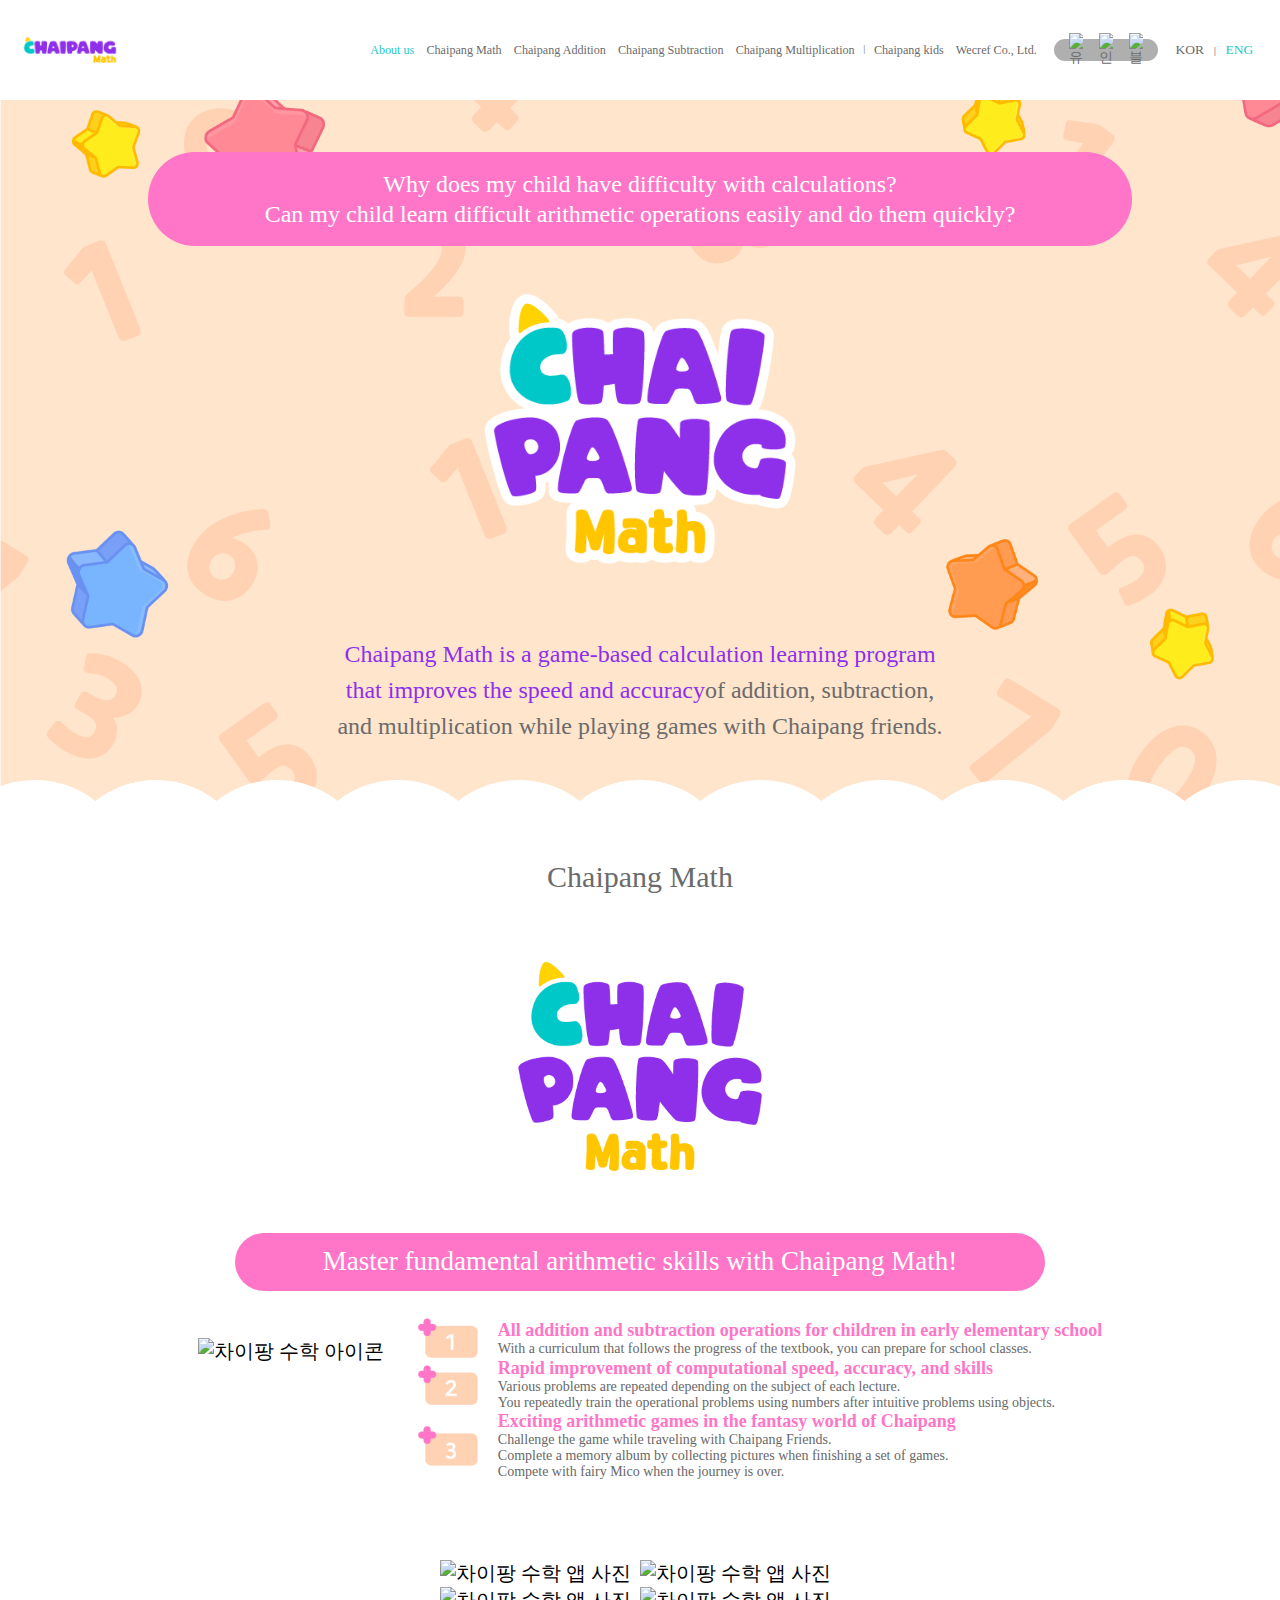
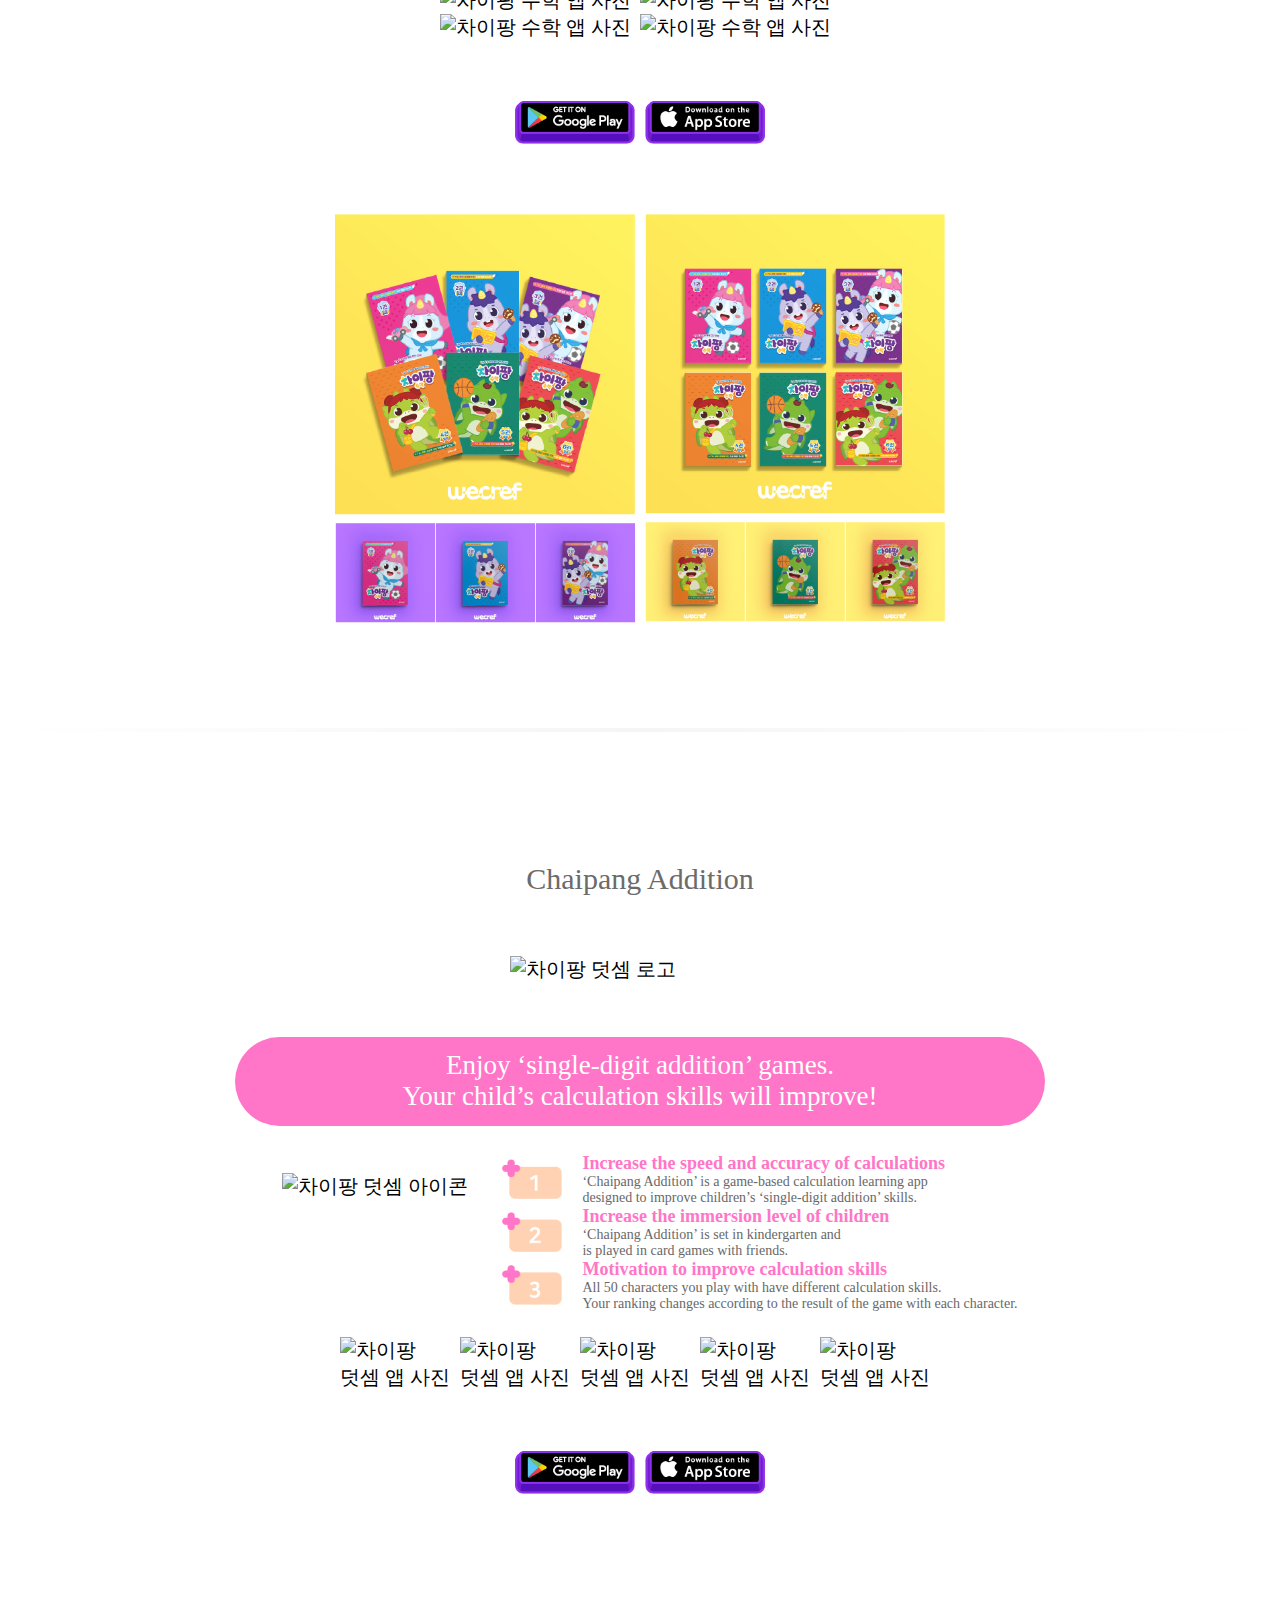
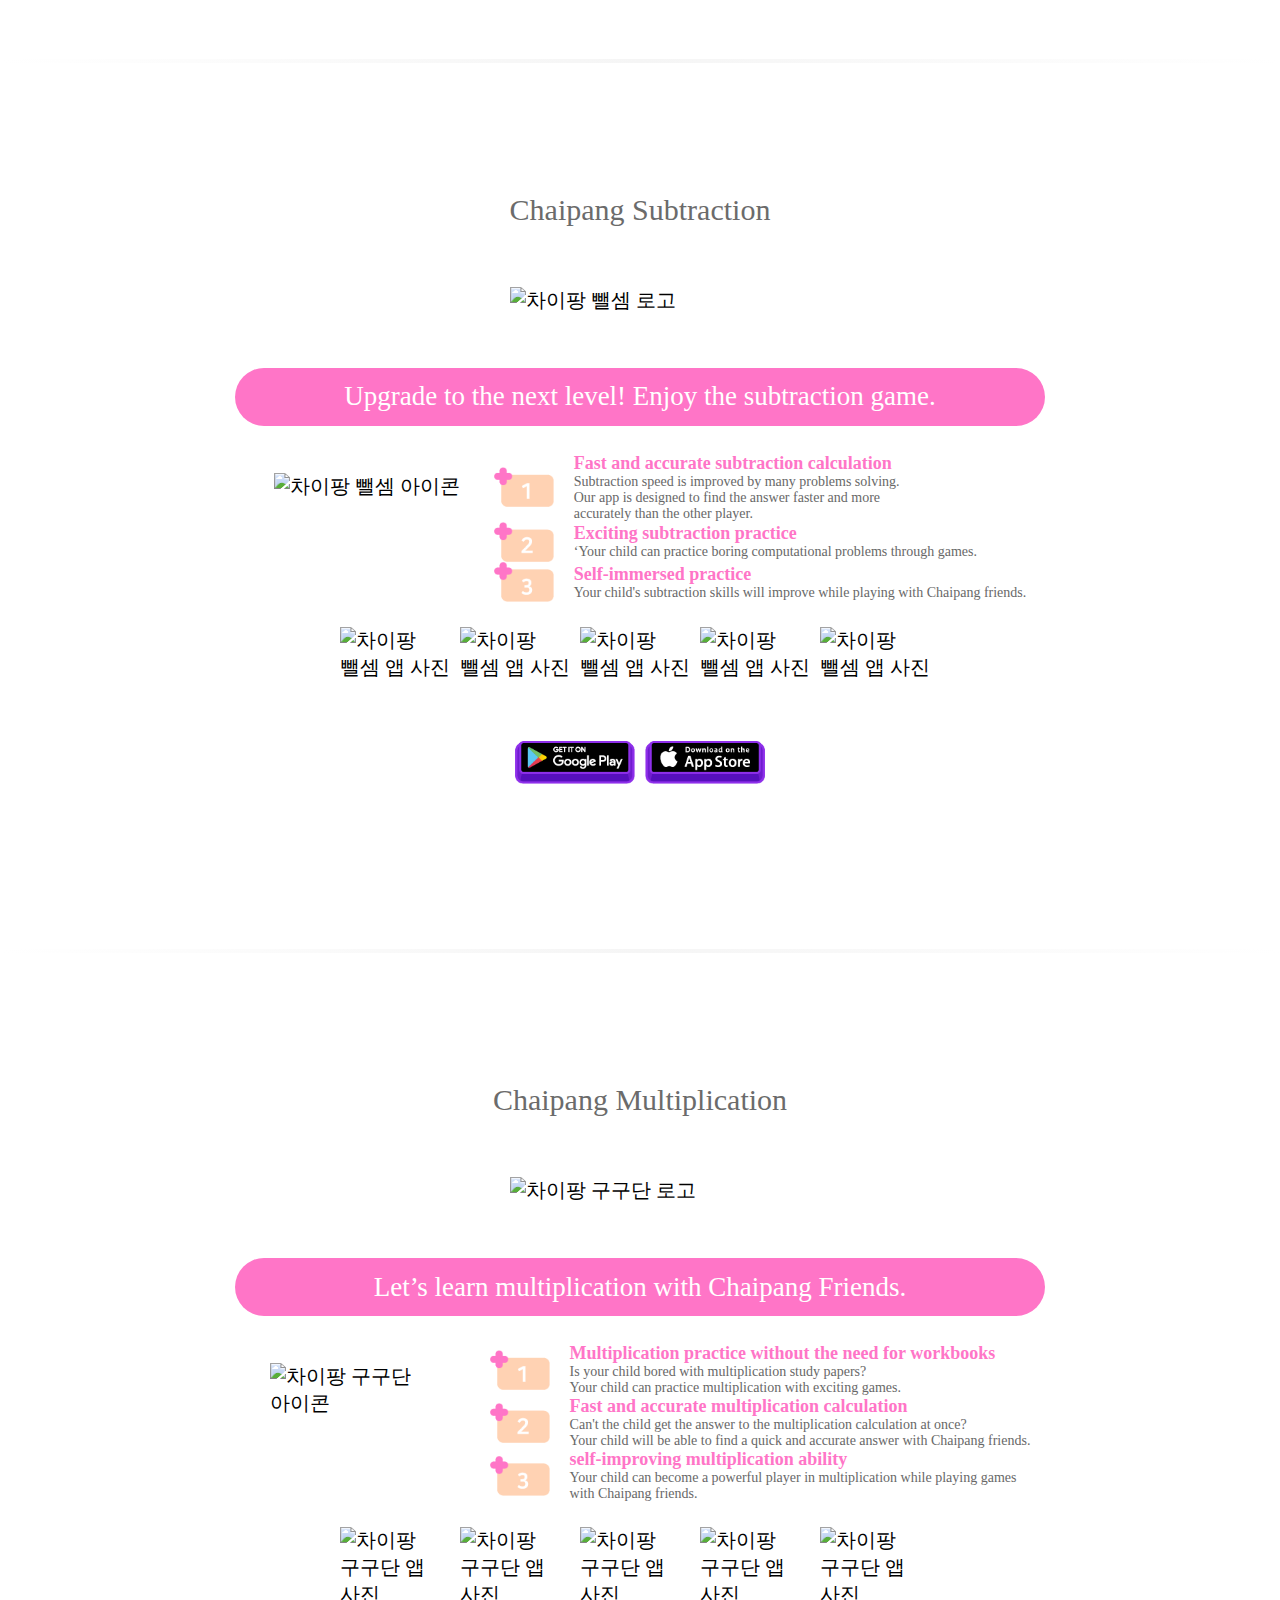
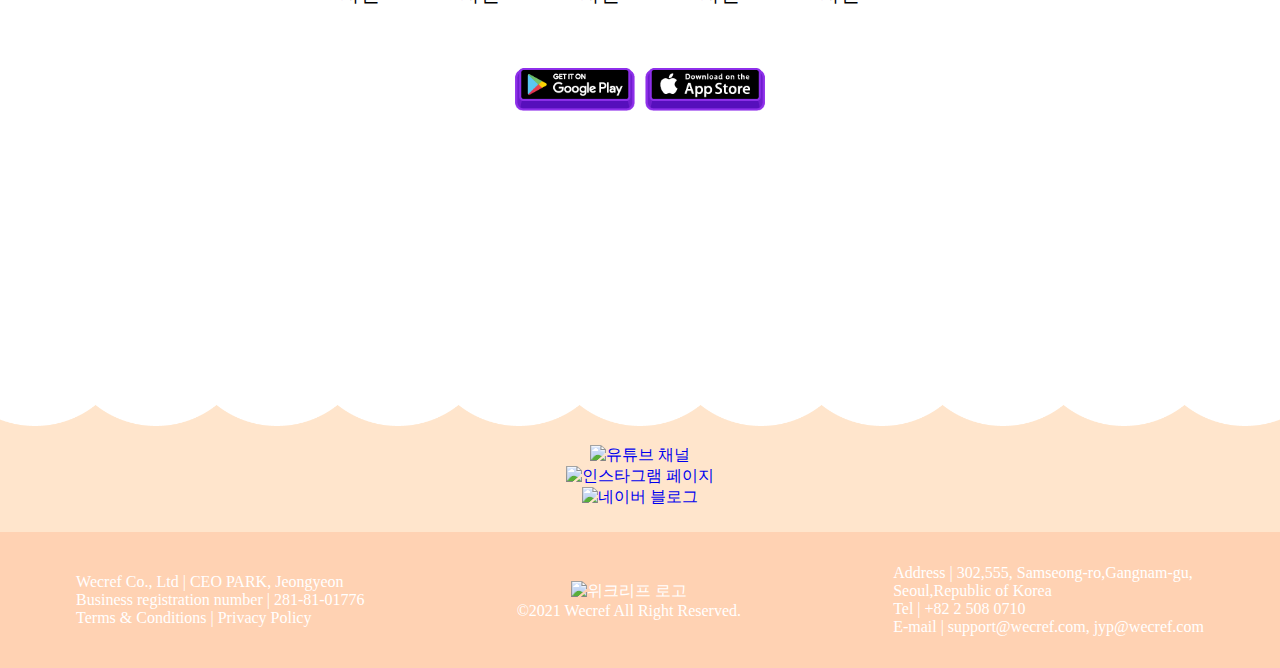
==== commit cf80b8bf: "반응형 리팩토링 및 내용 업데이트" ====
--- a/en_index.html
+++ b/en_index.html
@@ -1,345 +1,389 @@
+<!DOCTYPE html>
 <html lang="en">
 
 <head>
     <meta charset="UTF-8">
-    <meta http-equiv="X-UA-Compatible" content="IE=edge">
     <meta name="viewport" content="width=device-width, initial-scale=1.0">
-
-    <meta name="Keywords"
-        content="Chaipang, Chaipang Math, Wecref, Math for kids, arithmetic for kids, addition for kids, subtraction for kids, multiplication for kids, math game" />
     <meta name="Description"
         content="Chaipang Math is a game-based calculation learning program that improves the speed and accuracy of addition, subtraction, and multiplication." />
-
-    <meta http-equiv="Subject"
-        content="Chaipang Math is a game-based calculation learning program that improves the speed and accuracy of addition, subtraction, and multiplication." />
-    <meta http-equiv="Title" content="Chaipang Math" />
-    <meta http-equiv="Author" content="K.Moon" />
-    <meta http-equiv="publisher" content="Wecref" />
-    <meta http-equiv="Other Agent" content="K.Moon" />
-    <meta http-equiv="Generator" content="Visual Studio Code" />
-    <meta http-equiv="Reply-To" content="wecref.dev@gmail.com" />
-    <meta http-equiv="Email" content="wecref.dev@gmail.com" />
-    <meta http-equiv="Distribution" content="K.Moon" />
-    <meta http-equiv="Copyright" content="2022 Wecref Co., Ltd." />
-    <meta name="Date" content="2022-02-22T05:12:00+09:00" />
-    <meta http-equiv="Content-Script-Type" content="Text/javascript" />
-    <meta property="https://math.chaipangkids.com/" content="website" />
-    <!-- 기본적 웹 설정 og 메타태그 -->
+    <meta name="author" content="K.Moon" />
+    <meta name="publisher" content="Wecref" />
+    <meta name="generator" content="Visual Studio Code" />
+    <meta name="email" content="wecref.dev@gmail.com" />
+    <meta name="date" content="2022-02-22T05:12:00+09:00" />
+    <meta name="copyright" content="2022 Wecref Co., Ltd." />
+
+    <!-- Open Graph 메타태그 -->
     <meta property="og:url" content="https://math.chaipangkids.com/" />
     <meta property="og:title" content="Chaipang Math" />
     <meta property="og:image" content="https://math.chaipangkids.com/Resources/Img/share.png" />
-    <meta property="og:image:secure_url" content="https://math.chaipangkids.com/Resources/Img/share.png" />
-    <meta property="og:image:type" content="image/png" />
-    <meta property="og:image:width" content="1200" />
-    <meta property="og:image:height" content="630" />
-    <meta property="og:image:alt" content="차이팡 공유 썸네일" />
     <meta property="og:description"
         content="Chaipang Math is a game-based calculation learning program that improves the speed and accuracy of addition, subtraction, and multiplication." />
     <meta property="og:site_name" content="Chaipang Math" />
     <meta property="og:locale" content="en_US" />
-    <meta property="og:locale:alternate" content="ko_KR" />
-
-    <link rel="shortcut icon" type="image/x-icon" href="Resources/Img/wecref_cion.png" />
+    <meta property="og:image:width" content="1200" />
+    <meta property="og:image:height" content="630" />
+    <meta property="og:image:alt" content="차이팡 공유 썸네일" />
+
+    <link rel="shortcut icon" type="image/png" href="./Resources/Img/wecref_cion.png" />
     <title>Chaipang Math</title>
 
     <link rel="stylesheet" href="./main.css" />
-    <script type="module" src="./main.js" defer="defer"></script>
+    <script type="module" src="./main.js"></script>
 </head>
 
 <body>
-    <span id="menu-main"></span>
     <nav>
-        <div class="main">
-            <div class="logo">
-                <ul class="MarginZero">
-                    <li><img src="./Resources/Img/Math_2.png" /></li>
-                </ul>
-            </div>
-            <img class="menu_icon" src="./Resources/Img/list_white_48dp.svg" alt="메뉴 아이콘" />
-        </div>
-        <div class="contents NanumB Font20Size">
-            <ul class="menus MarginZero PaddingZero">
-                <li data-href="#menu-main">About us</li>
-                <li data-href="#menu-math">Chaipang Math</li>
-                <li data-href="#menu-addition">Chaipang Addition</li>
-                <li data-href="#menu-subtraction">Chaipang Subtraction</li>
-                <li data-href="#menu-multiplication">Chaipang Multiplication</li>
-                <li>|</li>
+        <div class="nav-header">
+            <a href="/" class="logo">
+                <img src="./Resources/Img/Math_2.png" alt="위크리프 로고" />
+            </a>
+            <button class="menu-toggle" aria-label="메뉴 토글">
+                <img src="./Resources/Img/list_white_48dp.svg" alt="메뉴 아이콘" />
+            </button>
+        </div>
+        <div class="nav-body">
+            <ul class="en nav-menus">
+                <li><a href="#menu-main">About us</a></li>
+                <li><a href="#menu-math">Chaipang Math</a></li>
+                <li><a href="#menu-addition">Chaipang Addition</a></li>
+                <li><a href="#menu-subtraction">Chaipang Subtraction</a></li>
+                <li><a href="#menu-multiplication">Chaipang Multiplication</a></li>
                 <li><a href="https://chaipangkids.com/en_index.html">Chaipang kids</a></li>
                 <li><a href="https://wecref.com/en_index.html">Wecref Co., Ltd.</a></li>
             </ul>
-            <ul class="link">
+            <ul class="social-links">
                 <li><a href="https://www.youtube.com/channel/UCpsxCqG0PIUx75o36Si4ptA"><img
-                            src="./Resources/Img/Math_4.png" /></a></li>
-                <li><a href="https://www.instagram.com/chaipang.kids"><img src="./Resources/Img/Math_5.png" /></a></li>
-                <li><a href="https://blog.naver.com/chaipang_kids"><img src="./Resources/Img/Math_6.png" /></a></li>
-            </ul>
-            <ul class="lang MarginZero PaddingZero">
-                <li data-lang="kr_index.html">KOR</li>
-                <li>|</li>
-                <li data-lang="en_index.html" class="clicked">ENG</li>
+                            src="./Resources/Img/Math_4.png" alt="유튜브" /></a></li>
+                <li><a href="https://www.instagram.com/chaipang.kids"><img src="./Resources/Img/Math_5.png"
+                            alt="인스타그램" /></a></li>
+                <li><a href="https://blog.naver.com/chaipang_kids"><img src="./Resources/Img/Math_6.png"
+                            alt="블로그" /></a>
+                </li>
+            </ul>
+            <ul class="language-selector">
+                <li><a href="kr_index.html">KOR</a></li>
+                <li><a href="en_index.html" class="active">ENG</a></li>
             </ul>
         </div>
     </nav>
-    <div id="contents-main">
-        <div id="contents-main-InfoA">
-            <p class="MarginZero NanumEB Font30Size">Why does my child have difficulty with calculations?</p>
-            <p class="MarginZero NanumEB Font30Size">Can my child learn difficult arithmetic operations <br />easily and
-                do them quickly?</p>
-        </div>
-        <img src="./Resources/Img/En/Math_7.png" />
-        <div id="contents-main-InfoB">
-            <p class="NanumB Font30Size">
-                <span class="TxtNeon">Chaipang Math is a game-based calculation learning program that improves the speed
-                    and accuracy</span>
-                of addition, subtraction, and multiplication while playing games with Chaipang friends.
+
+    <div id="contents-main" class="en">
+        <div class="pink-rectangle">
+            <p>Why does my child have difficulty with calculations?</p>
+            <p>Can my child learn difficult arithmetic operations easily and do them quickly?</p>
+        </div>
+        <img src="./Resources/Img/En/Math_7.png" alt="차이팡 수학 로고" />
+        <div class="info">
+            <p>
+                <span class="TxtNeon00">Chaipang Math is a game-based calculation learning program <br
+                        class="responsive-break">
+                    that improves the speed and accuracy</span>of addition, subtraction, <br class="responsive-break">
+                and multiplication while playing games with Chaipang friends.
+
             </p>
         </div>
     </div>
+    <div id="waveDecoUp"></div>
 
     <span id="menu-math"></span>
-    <div id="waveDecoUp"></div>
-    <div id="contents-category">
-        <div id="contents-category-container">
-            <p id="title" class="NanumEB Font45Size">Chaipang Math</p>
-            <img id="title-img" src="./Resources/Img/En/Math/Title.png" />
-            <p id="info" class="NanumEB Font40Size">Complete the arithmetic training that is<br />the basis of math with
-                Chaipang Math!</p>
-            <div id="release-container">
-                <img src="./Resources/Img/ChaipangMath_icon.png" />
-                <div id="release-container-info">
-                    <div id="release-info">
-                        <img src="./Resources/Img/En/Math_10-1.png" />
-                        <div>
-                            <p class="NanumEB Font25Size">All addition and subtraction operations for children in early
-                                elementary school</p>
-                            <p class="NanumR Font20Size">With a curriculum that follows the progress of the textbook,
-                                you can prepare for school classes.</p>
-                        </div>
-                    </div>
-                    <div id="release-info">
-                        <img src="./Resources/Img/En/Math_10-2.png" />
-                        <div>
-                            <p class="NanumEB Font25Size">Rapid improvement of computational speed, accuracy, and skills
-                            </p>
-                            <p class="NanumR Font20Size">Various problems are repeated depending on the subject of each
-                                lecture.</p>
-                            <p class="NanumR Font20Size">You repeatedly train the operational problems using numbers
-                                after intuitive problems using objects.</p>
-                        </div>
-                    </div>
-                    <div id="release-info">
-                        <img src="./Resources/Img/En/Math_10-3.png" />
-                        <div>
-                            <p class="NanumEB Font25Size">Exciting arithmetic games in the fantasy world of Chaipang</p>
-                            <p class="NanumR Font20Size">Challenge the game while traveling with Chaipang Friends.</p>
-                            <p class="NanumR Font20Size">Complete a memory album by collecting pictures when finishing a
-                                set of games.</p>
-                            <p class="NanumR Font20Size">Compete with fairy Mico when the journey is over.</p>
-                        </div>
-                    </div>
-                </div>
-            </div>
-            <ul id="release-container-imgs" class="">
-                <li><img src="./Resources/Img/En/Math/Into1.png" /></li>
-                <li><img src="./Resources/Img/En/Math/Into2.png" /></li>
-                <li><img src="./Resources/Img/En/Math/Into3.png" /></li>
-                <li><img src="./Resources/Img/En/Math/Into4.png" /></li>
-                <li><img src="./Resources/Img/En/Math/Into5.png" /></li>
-                <li><img src="./Resources/Img/En/Math/Into6.png" /></li>
-            </ul>
-            <ul id="release-container-link">
-                <li><a href="https://play.google.com/store/apps/details?id=com.wecref.edu.chaipang.math&hl=en"><img
-                            src="./Resources/Img/source.png" /></a></li>
-                <li><a href="https://apps.apple.com/us/app/chaipang-math/id6449987310"><img
-                            src="./Resources/Img/source_1.png" /></a></li>
-            </ul>
-        </div>
-        <span id="menu-addition"></span>
-        <div id="newline"></div>
-        <div id="contents-category-container">
-            <p id="title" class="NanumEB Font45Size">Chaipang Addition</p>
-            <img id="title-img" src="./Resources/Img/En/Add/Title.png" />
-            <p id="info" class="NanumEB Font33Size">Enjoy ‘single-digit addition’ games. <br />Your child’s calculation
-                skills will improve!</p>
-            <div id="release-container">
-                <img src="./Resources/Img/AdditionIcon.png" />
-                <div id="release-container-info">
-                    <div id="release-info">
-                        <img src="./Resources/Img/En/Math_10-1.png" />
-                        <div>
-                            <p class="NanumEB Font25Size">Increase the speed and accuracy of calculations</p>
-                            <p class="NanumR Font20Size">‘Chaipang Addition’ is a game-based calculation learning
-                                app<br /> designed to improve children’s ‘single-digit addition’ skills.</p>
-                        </div>
-                    </div>
-                    <div id="release-info">
-                        <img src="./Resources/Img/En/Math_10-2.png" />
-                        <div>
-                            <p class="NanumEB Font25Size">Increase the immersion level of children</p>
-                            <p class="NanumR Font20Size">‘Chaipang Addition’ is set in kindergarten and<br /> is played
-                                in card games with friends.</p>
-                        </div>
-                    </div>
-                    <div id="release-info">
-                        <img src="./Resources/Img/En/Math_10-3.png" />
-                        <div>
-                            <p class="NanumEB Font25Size">Motivation to improve calculation skills</p>
-                            <p class="NanumR Font20Size">All 50 characters you play with have different calculation
-                                skills.</p>
-                            <p class="NanumR Font20Size">Your ranking changes according to the result of the game with
-                                each character.</p>
-                        </div>
-                    </div>
-                </div>
-            </div>
-            <ul id="release-container-imgs" class="">
-                <li><img src="./Resources/Img/En/Add/Info1.png" /></li>
-                <li><img src="./Resources/Img/En/Add/Info2.png" /></li>
-                <li><img src="./Resources/Img/En/Add/Info3.png" /></li>
-                <li><img src="./Resources/Img/En/Add/Info4.png" /></li>
-                <li><img src="./Resources/Img/En/Add/Info5.png" /></li>
-            </ul>
-            <ul id="release-container-link">
-                <li><a href="https://play.google.com/store/apps/details?id=com.wecref.chaipang.addition&hl=en"><img
-                            src="./Resources/Img/source.png" /></a></li>
-                <li><a href="https://apps.apple.com/us/app/chaipang-addition/id1608482068"><img
-                            src="./Resources/Img/source_1.png" /></a></li>
-            </ul>
-        </div>
-        <span id="menu-subtraction"></span>
-        <div id="newline"></div>
-        <div id="contents-category-container">
-            <p id="title" class="NanumEB Font45Size">Chaipang Subtraction</p>
-            <img id="title-img" src="./Resources/Img/En/Sub/Title.png" />
-            <p id="info" class="NanumEB Font33Size">Upgrade to the next level!<br> Enjoy the subtraction game.</p>
-            <div id="release-container">
-                <img src="./Resources/Img/SubtractionIcon.png" />
-                <div id="release-container-info">
-                    <div id="release-info">
-                        <img src="./Resources/Img/En/Math_10-1.png" />
-                        <div>
-                            <p class="NanumEB Font25Size">Fast and accurate subtraction calculation</p>
-                            <p class="NanumR Font20Size">Subtraction speed is improved by many problems solving.</p>
-                            <p class="NanumR Font20Size">Our app is designed to find the answer faster and more
-                                <br> accurately than the other player.
-                            </p>
-                        </div>
-                    </div>
-                    <div id="release-info">
-                        <img src="./Resources/Img/En/Math_10-2.png" />
-                        <div>
-                            <p class="NanumEB Font25Size">Exciting subtraction practice.</p>
-                            <p class="NanumR Font20Size">‘Your child can practice boring computational problems through
-                                games.</p>
-                        </div>
-                    </div>
-                    <div id="release-info">
-                        <img src="./Resources/Img/En/Math_10-3.png" />
-                        <div>
-                            <p class="NanumEB Font25Size">Self-immersed practice</p>
-                            <p class="NanumR Font20Size">Your child's subtraction skills will improve while playing with
-                                Chaipang friends.</p>
-                        </div>
-                    </div>
-                </div>
-            </div>
-            <ul id="release-container-imgs" class="">
-                <li><img src="./Resources/Img/En/Sub/Info1.png" /></li>
-                <li><img src="./Resources/Img/En/Sub/Info2.png" /></li>
-                <li><img src="./Resources/Img/En/Sub/Info3.png" /></li>
-                <li><img src="./Resources/Img/En/Sub/Info4.png" /></li>
-                <li><img src="./Resources/Img/En/Sub/Info5.png" /></li>
-            </ul>
-            <ul id="release-container-link">
-                <li><a href="https://play.google.com/store/apps/details?id=com.wecref.chaipang.subtraction&hl=en"><img
-                            src="./Resources/Img/source.png" /></a></li>
-                <li><a href="https://apps.apple.com/us/app/chaipang-subtraction/id1614401871"><img
-                            src="./Resources/Img/source_1.png" /></a></li>
-            </ul>
-        </div>
-        <span id="menu-multiplication"></span>
-        <div id="newline"></div>
-        <div id="contents-category-container">
-            <p id="title" class="NanumEB Font45Size">Chaipang Multiplication</p>
-            <img id="title-img" src="./Resources/Img/En/Mul/Title.png" />
-            <p id="info" class="NanumEB Font33Size">Let’s learn multiplication<br> with Chaipang Friends.</p>
-            <div id="release-container">
-                <img src="./Resources/Img/MultiplicationIcon.png" />
-                <div id="release-container-info">
-                    <div id="release-info">
-                        <img src="./Resources/Img/En/Math_10-1.png" />
-                        <div>
-                            <p class="NanumEB Font25Size">Multiplication practice without the need for workbooks</p>
-                            <p class="NanumR Font20Size">Is your child bored with multiplication study papers?</p>
-                            <p class="NanumR Font20Size">Your child can practice multiplication with exciting games.</p>
-                        </div>
-                    </div>
-                    <div id="release-info">
-                        <img src="./Resources/Img/En/Math_10-2.png" />
-                        <div>
-                            <p class="NanumEB Font25Size">Fast and accurate multiplication calculation</p>
-                            <p class="NanumR Font20Size">Can't the child get the answer to the multiplication
-                                calculation at once?</p>
-                            <p class="NanumR Font20Size">Your child will be able to find a quick and accurate answer
-                                with Chaipang friends.</p>
-                        </div>
-                    </div>
-                    <div id="release-info">
-                        <img src="./Resources/Img/En/Math_10-3.png" />
-                        <div>
-                            <p class="NanumEB Font25Size">self-improving multiplication ability</p>
-                            <p class="NanumR Font20Size">Your child can become a powerful player in multiplication while
-                                playing games
-                                <br> with Chaipang friends.
-                            </p>
-                        </div>
-                    </div>
-                </div>
-            </div>
-            <ul id="release-container-imgs" class="">
-                <li><img src="./Resources/Img/En/Mul/Info1.png" /></li>
-                <li><img src="./Resources/Img/En/Mul/Info2.png" /></li>
-                <li><img src="./Resources/Img/En/Mul/Info3.png" /></li>
-                <li><img src="./Resources/Img/En/Mul/Info4.png" /></li>
-                <li><img src="./Resources/Img/En/Mul/Info5.png" /></li>
-            </ul>
-            <ul id="release-container-link">
-                <li><a href="https://play.google.com/store/apps/details?id=com.wecref.chaipang.multiplication&hl=en"><img
-                            src="./Resources/Img/source.png" /></a></li>
-                <li><a href="https://apps.apple.com/us/app/chaipang-multiplication/id1615331704"><img
-                            src="./Resources/Img/source_1.png" /></a></li>
-            </ul>
-        </div>
-    </div>
+    <div class="en contents-card">
+        <div class="title">
+            <p>Chaipang Math</p>
+            <img src="./Resources/Img/En/Math_7.png" alt="차이팡 수학 로고" />
+        </div>
+        <div class="pink-rectangle">
+            <p>Master fundamental arithmetic skills with Chaipang Math!</p>
+        </div>
+
+        <div class="info">
+            <img class="icon" src="./Resources/Img/ChaipangMath_icon.png" alt="차이팡 수학 아이콘" />
+            <div class="texts">
+                <div>
+                    <img src="./Resources/Img/En/Math_10-1.png" alt="넘버링 이미지" />
+                    <div>
+                        <h1>All addition and subtraction operations for children in early elementary school</h1>
+                        <p>With a curriculum that follows the progress of the textbook, you can prepare for school
+                            classes.</p>
+                    </div>
+                </div>
+
+                <div>
+                    <img src="./Resources/Img/En/Math_10-2.png" alt="넘버링 이미지" />
+                    <div>
+                        <h1>Rapid improvement of computational speed, accuracy, and skills</h1>
+                        <p>Various problems are repeated depending on the subject of each lecture.</p>
+                        <p>You repeatedly train the operational problems using numbers after intuitive problems using
+                            objects.</p>
+                    </div>
+                </div>
+
+                <div>
+                    <img src="./Resources/Img/En/Math_10-3.png" alt="넘버링 이미지" />
+                    <div>
+                        <h1>Exciting arithmetic games in the fantasy world of Chaipang</h1>
+                        <p>Challenge the game while traveling with Chaipang Friends.</p>
+                        <p>Complete a memory album by collecting pictures when finishing a set of games.</p>
+                        <p>Compete with fairy Mico when the journey is over.</p>
+                    </div>
+                </div>
+            </div>
+        </div>
+
+        <div class="showcase-type01">
+            <img src="Resources/Img/En/Math/Into1.png" alt="차이팡 수학 앱 사진">
+            <img src="Resources/Img/En/Math/Into2.png" alt="차이팡 수학 앱 사진">
+            <img src="Resources/Img/En/Math/Into3.png" alt="차이팡 수학 앱 사진">
+            <img src="Resources/Img/En/Math/Into4.png" alt="차이팡 수학 앱 사진">
+            <img src="Resources/Img/En/Math/Into5.png" alt="차이팡 수학 앱 사진">
+            <img src="Resources/Img/En/Math/Into6.png" alt="차이팡 수학 앱 사진">
+        </div>
+
+        <div class="link">
+            <a href="https://play.google.com/store/apps/details?id=com.wecref.edu.chaipang.math&hl=en">
+                <img src="Resources/Img/website_Chaipangkids_b_google.png" alt="수학 구글 스토어"></a>
+            <a href="https://apps.apple.com/us/app/chaipang-math/id6449987310">
+                <img src="Resources/Img/website_Chaipangkids_b_appstore.png" alt="수학 애플 스토어"></a>
+        </div>
+
+        <div class="showcase-type03">
+            <div class="area">
+                <img src="Resources/Img/website_Chaipangmath_1.png" alt="수학 쇼케이스 빅 사진" class="big">
+                <div class="small">
+                    <img src="Resources/Img/website_Chaipangmath_3.png" alt="수학 쇼케이스 빅 사진">
+                    <img src="Resources/Img/website_Chaipangmath_4.png" alt="수학 쇼케이스 빅 사진">
+                    <img src="Resources/Img/website_Chaipangmath_5.png" alt="수학 쇼케이스 빅 사진">
+                </div>
+            </div>
+            <div class="area">
+                <img src="Resources/Img/website_Chaipangmath_2.png" alt="수학 쇼케이스 빅 사진" class="big">
+                <div class="small">
+                    <img src="Resources/Img/website_Chaipangmath_6.png" alt="수학 쇼케이스 빅 사진">
+                    <img src="Resources/Img/website_Chaipangmath_7.png" alt="수학 쇼케이스 빅 사진">
+                    <img src="Resources/Img/website_Chaipangmath_8.png" alt="수학 쇼케이스 빅 사진">
+                </div>
+            </div>
+        </div>
+
+        <div class="newLine"></div>
+    </div>
+
+    <span id="menu-addition"></span>
+    <div class="en contents-card">
+        <div class="title">
+            <p>Chaipang Addition</p>
+            <img src="./Resources/Img/En/Add/Title.png" alt="차이팡 덧셈 로고" />
+        </div>
+        <div class="pink-rectangle">
+            <p>Enjoy ‘single-digit addition’ games. <br class="responsive-break">
+                Your child’s calculation skills will
+                improve!</p>
+        </div>
+
+        <div class="info">
+            <img class="icon" src="./Resources/Img/AdditionIcon.png" alt="차이팡 덧셈 아이콘" />
+            <div class="texts">
+                <div>
+                    <img src="./Resources/Img/En/Math_10-1.png" alt="넘버링 이미지" />
+                    <div>
+                        <h1>Increase the speed and accuracy of calculations</h1>
+                        <p>‘Chaipang Addition’ is a game-based calculation learning app <br class="responsive-break">
+                            designed to improve children’s
+                            ‘single-digit addition’ skills.</p>
+                    </div>
+                </div>
+
+                <div>
+                    <img src="./Resources/Img/En/Math_10-2.png" alt="넘버링 이미지" />
+                    <div>
+                        <h1>Increase the immersion level of children</h1>
+                        <p>‘Chaipang Addition’ is set in kindergarten and <br class="responsive-break">
+                            is played in card games with friends.</p>
+                        <p></p>
+                    </div>
+                </div>
+
+                <div>
+                    <img src="./Resources/Img/En/Math_10-3.png" alt="넘버링 이미지" />
+                    <div>
+                        <h1>Motivation to improve calculation skills</h1>
+                        <p>All 50 characters you play with have different calculation skills.</p>
+                        <p>Your ranking changes according to the result of the game with each character.</p>
+                    </div>
+                </div>
+            </div>
+        </div>
+
+        <div class="showcase-type02">
+            <img src="Resources/Img/En/Add/Info1.png" alt="차이팡 덧셈 앱 사진">
+            <img src="Resources/Img/En/Add/Info2.png" alt="차이팡 덧셈 앱 사진">
+            <img src="Resources/Img/En/Add/Info3.png" alt="차이팡 덧셈 앱 사진">
+            <img src="Resources/Img/En/Add/Info4.png" alt="차이팡 덧셈 앱 사진">
+            <img src="Resources/Img/En/Add/Info5.png" alt="차이팡 덧셈 앱 사진">
+        </div>
+
+        <div class="link">
+            <a href="https://play.google.com/store/apps/details?id=com.wecref.chaipang.addition&hl=en">
+                <img src="Resources/Img/website_Chaipangkids_b_google.png" alt="수학 구글 스토어"></a>
+            <a href="https://apps.apple.com/us/app/chaipang-addition/id1608482068">
+                <img src="Resources/Img/website_Chaipangkids_b_appstore.png" alt="수학 애플 스토어"></a>
+        </div>
+
+
+
+        <div class="newLine"></div>
+    </div>
+
+    <span id="menu-subtraction"></span>
+    <div class="en contents-card">
+        <div class="title">
+            <p>Chaipang Subtraction</p>
+            <img src="./Resources/Img/En/Sub/Title.png" alt="차이팡 뺄셈 로고" />
+        </div>
+        <div class="pink-rectangle">
+            <p>Upgrade to the next level! Enjoy the subtraction game.</p>
+        </div>
+
+        <div class="info">
+            <img class="icon" src="./Resources/Img/SubtractionIcon.png" alt="차이팡 뺄셈 아이콘" />
+            <div class="texts">
+                <div>
+                    <img src="./Resources/Img/En/Math_10-1.png" alt="넘버링 이미지" />
+                    <div>
+                        <h1>Fast and accurate subtraction calculation</h1>
+                        <p>Subtraction speed is improved by many problems solving.</p>
+                        <p>Our app is designed to find the answer faster and more <br class="responsive-break">
+                            accurately than the other player.
+                        </p>
+                    </div>
+                </div>
+
+                <div>
+                    <img src="./Resources/Img/En/Math_10-2.png" alt="넘버링 이미지" />
+                    <div>
+                        <h1>Exciting subtraction practice</h1>
+                        <p>‘Your child can practice boring computational problems through games.</p>
+                    </div>
+                </div>
+
+                <div>
+                    <img src="./Resources/Img/En/Math_10-3.png" alt="넘버링 이미지" />
+                    <div>
+                        <h1>Self-immersed practice</h1>
+                        <p>Your child's subtraction skills will improve while playing with Chaipang friends.</p>
+                    </div>
+                </div>
+            </div>
+        </div>
+
+        <div class="showcase-type02">
+            <img src="Resources/Img/En/Sub/Info1.png" alt="차이팡 뺄셈 앱 사진">
+            <img src="Resources/Img/En/Sub/Info2.png" alt="차이팡 뺄셈 앱 사진">
+            <img src="Resources/Img/En/Sub/Info3.png" alt="차이팡 뺄셈 앱 사진">
+            <img src="Resources/Img/En/Sub/Info4.png" alt="차이팡 뺄셈 앱 사진">
+            <img src="Resources/Img/En/Sub/Info5.png" alt="차이팡 뺄셈 앱 사진">
+        </div>
+
+        <div class="link">
+            <a href="https://play.google.com/store/apps/details?id=com.wecref.chaipang.subtraction&hl=en">
+                <img src="Resources/Img/website_Chaipangkids_b_google.png" alt="수학 구글 스토어"></a>
+            <a href="https://apps.apple.com/us/app/chaipang-subtraction/id1614401871">
+                <img src="Resources/Img/website_Chaipangkids_b_appstore.png" alt="수학 애플 스토어"></a>
+        </div>
+
+        <div class="newLine"></div>
+    </div>
+
+    <span id="menu-multiplication"></span>
+    <div class="en contents-card">
+        <div class="title">
+            <p>Chaipang Multiplication</p>
+            <img src="./Resources/Img/En/Mul/Title.png" alt="차이팡 구구단 로고" />
+        </div>
+        <div class="pink-rectangle">
+            <p>Let’s learn multiplication with Chaipang Friends.</p>
+        </div>
+
+        <div class="info">
+            <img class="icon" src="./Resources/Img/MultiplicationIcon.png" alt="차이팡 구구단 아이콘" />
+            <div class="texts">
+                <div>
+                    <img src="./Resources/Img/En/Math_10-1.png" alt="넘버링 이미지" />
+                    <div>
+                        <h1>Multiplication practice without the need for workbooks</h1>
+                        <p>Is your child bored with multiplication study papers?</p>
+                        <p>Your child can practice multiplication with exciting games.</p>
+                    </div>
+                </div>
+
+                <div>
+                    <img src="./Resources/Img/En/Math_10-2.png" alt="넘버링 이미지" />
+                    <div>
+                        <h1>Fast and accurate multiplication calculation</h1>
+                        <p>Can't the child get the answer to the multiplication calculation at once?</p>
+                        <p>Your child will be able to find a quick and accurate answer with Chaipang friends.</p>
+                    </div>
+                </div>
+
+                <div>
+                    <img src="./Resources/Img/En/Math_10-3.png" alt="넘버링 이미지" />
+                    <div>
+                        <h1>self-improving multiplication ability</h1>
+                        <p>Your child can become a powerful player in multiplication while playing games <br
+                                class="en responsive-break">
+                            with Chaipang friends.</p>
+
+                    </div>
+                </div>
+            </div>
+        </div>
+
+        <div class="showcase-type02">
+            <img src="Resources/Img/En/Mul/Info1.png" alt="차이팡 구구단 앱 사진">
+            <img src="Resources/Img/En/Mul/Info2.png" alt="차이팡 구구단 앱 사진">
+            <img src="Resources/Img/En/Mul/Info3.png" alt="차이팡 구구단 앱 사진">
+            <img src="Resources/Img/En/Mul/Info4.png" alt="차이팡 구구단 앱 사진">
+            <img src="Resources/Img/En/Mul/Info5.png" alt="차이팡 구구단 앱 사진">
+        </div>
+
+        <div class="link">
+            <a href="https://play.google.com/store/apps/details?id=com.wecref.chaipang.multiplication&hl=en">
+                <img src="Resources/Img/website_Chaipangkids_b_google.png" alt="수학 구글 스토어"></a>
+            <a href="https://apps.apple.com/us/app/chaipang-multiplication/id1615331704">
+                <img src="Resources/Img/website_Chaipangkids_b_appstore.png" alt="수학 애플 스토어"></a>
+        </div>
+    </div>
+
     <div id="waveDecoDown"></div>
     <footer>
-        <ul class="link">
+        <ul class="footer-links">
             <li><a href="https://www.youtube.com/channel/UCpsxCqG0PIUx75o36Si4ptA"><img
-                        src="./Resources/Img/Math_20.png" /></a></li>
-            <li><a href="https://www.instagram.com/chaipang.kids"><img src="./Resources/Img/Math_21.png" /></a></li>
-            <li><a href="https://blog.naver.com/chaipang_kids"><img src="./Resources/Img/Math_22.png" /></a></li>
+                        src="./Resources/Img/Math_20.png" alt="유튜브 채널" /></a></li>
+            <li><a href="https://www.instagram.com/chaipang.kids"><img src="./Resources/Img/Math_21.png"
+                        alt="인스타그램 페이지" /></a></li>
+            <li><a href="https://blog.naver.com/chaipang_kids"><img src="./Resources/Img/Math_22.png"
+                        alt="네이버 블로그" /></a>
+            </li>
         </ul>
-        <div class="info">
-            <ul>
+        <div class="footer-info">
+            <ul class="info-list">
                 <li>Wecref Co., Ltd | CEO PARK, Jeongyeon</li>
                 <li>Business registration number | 281-81-01776</li>
                 <li>Terms & Conditions | Privacy Policy</li>
             </ul>
-            <ul>
-                <li><img src="./Resources/Img/source_2.png" /></li>
+            <ul class="info-list">
+                <li><img src="./Resources/Img/source_2.png" alt="위크리프 로고" /></li>
                 <li>©2021 Wecref All Right Reserved.</li>
             </ul>
-            <ul>
-                <li class="address">
-                    <p>Address&nbsp;|&nbsp;</p>
-                    <p>302,555,Samseong-ro,Gangnam-gu,<br>Seoul,Republic of Korea</p>
-                </li>
+            <ul class="info-list">
+                <li>Address | 302,555, Samseong-ro,Gangnam-gu, <br class="responsive-break">Seoul,Republic of Korea</li>
                 <li>Tel | +82 2 508 0710</li>
                 <li>E-mail | support@wecref.com, jyp@wecref.com</li>
             </ul>
         </div>
     </footer>
+
+
 </body>
 
 </html>--- a/main.css
+++ b/main.css
@@ -1,9 +1,12 @@
 @charset "UTF-8";
 @import url(CSS/Font.css);
-@import url(CSS/Public.css);
-@import url(CSS/Deco.css);
+@import url(CSS/Body.css);
 @import url(CSS/Nav.css);
 @import url(CSS/ContentsMain.css);
-@import url(CSS/ContentsCategory.css);
+@import url(CSS/ContentsCard.css);
+@import url(CSS/ContentsCardImgs.css);
 @import url(CSS/Footer.css);
-@import url(CSS/BodyAndResolution.css);+
+@import url(CSS/NavEn.css);
+@import url(CSS/ContentsMainEn.css);
+@import url(CSS/ContentsCardEn.css);